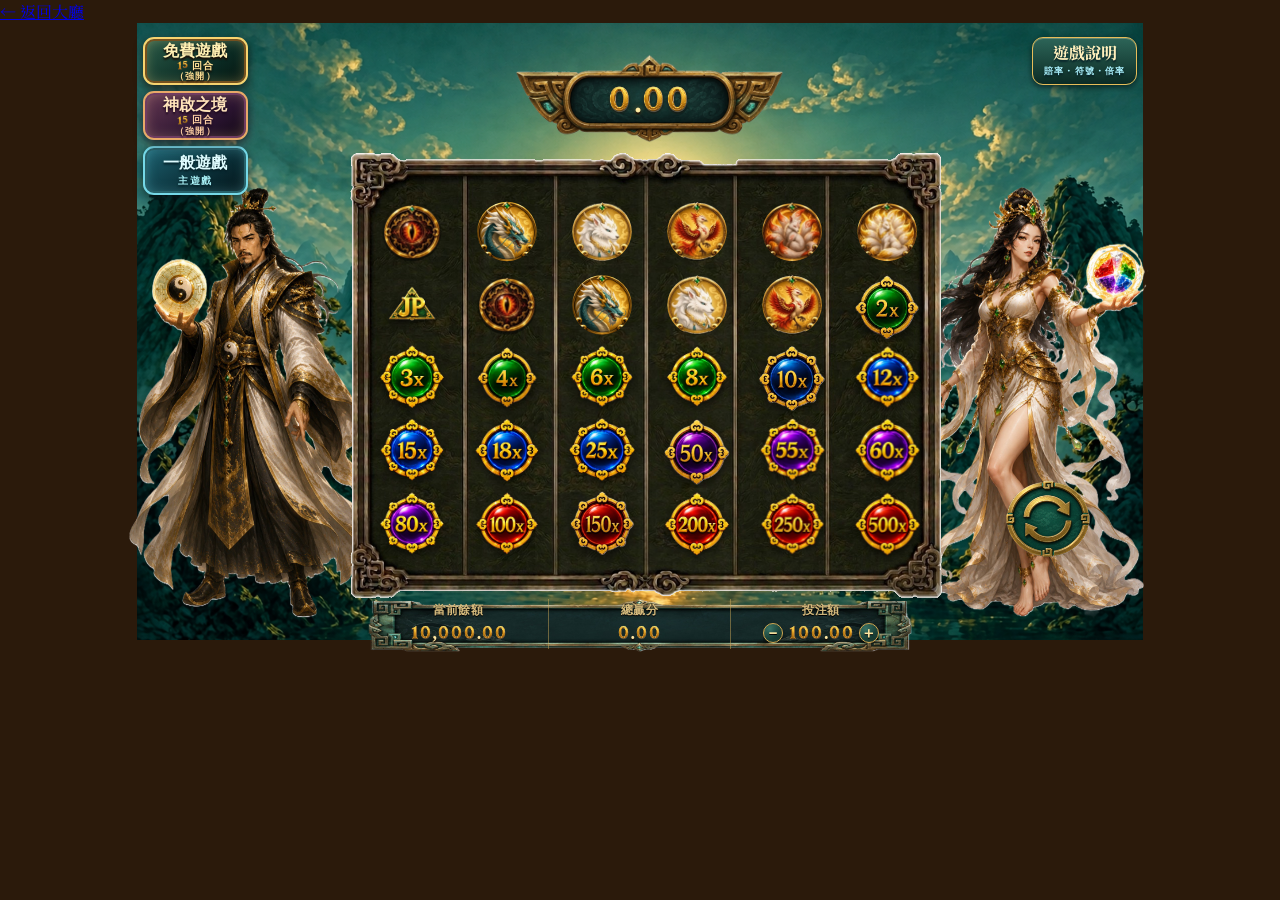
==== royal-game-lobby-cloudflare/games/shanhaijing/index.html @ eeb1063c "Add standalone Shan Hai Jing demo game" ====
<!doctype html>
<html lang="zh-Hant">
<head>
  <meta charset="utf-8">
  <meta name="viewport" content="width=device-width,initial-scale=1">
  <title>山海經：神啟之境</title>
  <link rel="stylesheet" href="style.css?v=282">
  <link rel="stylesheet" href="artwork-lock.css?v=349">
</head>
<body data-mode="base">
  <a class="lobby-return" href="/" aria-label="返回皇家遊戲大廳">← 返回大廳</a>
  <audio id="bgm" autoplay loop preload="auto" playsinline>
    <source src="assets/dragon-blade-bgm.m4r" type="audio/mp4">
  </audio>
  <audio id="reelSfx" loop preload="auto" playsinline>
    <source src="assets/reel-spin.m4a" type="audio/mp4">
  </audio>
  <audio id="spinClickSfx" preload="auto" playsinline>
    <!-- Embed the supplied click sample so local file:// previews and static
         hosts cannot mislabel or block the uncommon .m4r extension. -->
    <source src="[data-uri]" type="audio/mp4">
    <source src="assets/spin-click.m4r" type="audio/mp4">
  </audio>
  <main>
    <div id="modeScene" aria-hidden="true"></div>
    <button id="baseEntry" class="baseEntry" aria-label="回到一般遊戲">一般遊戲<small>主遊戲</small></button>
    <button id="freeEntry" class="freeEntry" aria-label="強制直接進入免費遊戲">免費遊戲<small><span class="roundHint">15 回合</span><span class="forceHint">（強開）</span></small></button>
    <button id="bonusEntry" class="bonusEntry" aria-label="強制直接進入神啟之境">神啟之境<small><span class="roundHint">15 回合</span><span class="forceHint">（強開）</span></small></button>
    <button id="guideBtn" class="guideEntry" type="button" aria-haspopup="dialog" aria-controls="guideModal">遊戲說明<small>賠率・符號・倍率</small></button>
    <header>
      <span class="heroBadge" aria-hidden="true">10×</span>
      <div class="titlePanel"><small>SHAN HAI JING · 獨立虛擬幣試玩</small><h1>山海經：神啟之境</h1></div>
      <div class="balance"><small>試玩餘額（非飛飛幣）</small><b id="balance">10,000.00</b></div>
    </header>
    <div id="eventBanner" class="eventBanner">主遊戲：任意位置 8 個相同符號即可得獎</div>
    <section class="game">
      <aside>
        <div id="modeLabel" class="modeLabel" aria-live="polite"></div>
        <div class="feature"><small>總倍率</small><strong id="multi">x1</strong></div>
        <div class="feature"><small>剩餘回合</small><strong id="free">0</strong></div>
        <p id="message">任意位置 8 個相同符號即可得獎。得獎符號會消除，並由上方依序掉落新符號。</p>
        <div class="eventLog"><small>本局事件</small><ol id="eventLog"><li>等待轉動</li></ol></div>
      </aside>
      <div class="reelStage">
        <div class="reels" id="reels" aria-label="遊戲盤面"></div>
        <img class="deity deityFuxi" src="assets/deity-fuxi.png?v=248" alt="伏羲">
        <img class="deity deityNuwa" src="assets/deity-nuwa.png?v=248" alt="女媧">
        <div class="winTicker" aria-live="polite"><b id="roundWin" class="roundWinValue">0.00</b><span id="chainInfo">等待轉動</span></div>
      </div>
      <aside class="rules"><b>玩法</b><p>6 輪 × 5 列</p><p>Pay Anywhere</p><p>Tumble 連消</p><p>4 九尾狐：免費・4 青丘：覺醒</p></aside>
    </section>
    <footer>
      <button id="betDown" aria-label="減少下注">−</button>
      <div class="bet"><small>下注</small><b id="bet">100.00</b></div>
      <button id="betUp" aria-label="增加下注">＋</button>
      <button id="spin">SPIN</button>
      <button id="auto">AUTO ×10</button>
      <button id="rulesBtn">玩法</button>
      <div class="demoLinks"><button id="ante">特別投注：關</button><button id="buyFeature">購買免費遊戲（100×）</button></div>
    </footer>
    <section class="playHud" aria-label="當前餘額、總贏分與投注額">
      <div class="hudAmount"><small>當前餘額</small><b id="balanceHud">1,600.00</b></div>
      <div class="hudCurrent"><small>總贏分</small><b id="totalWinHud">0.00</b></div>
      <div class="hudStake"><small>投注額</small><div class="hudStakeControls"><button id="hudBetDown" type="button" aria-label="降低投注額">−</button><b id="betHud">100.00</b><button id="hudBetUp" type="button" aria-label="提高投注額">＋</button></div></div>
    </section>
    <div class="coinBase" aria-hidden="true"><span><i>15</i> FREE<br>GAMES</span></div>
  </main>
  <div id="modal" class="hidden" role="dialog" aria-modal="true"><div><img id="modalArt" class="hidden" alt=""><h2 id="modalTitle">BIG WIN</h2><strong id="modalWin">0.00</strong><p id="modalText"></p><button onclick="closeModal()">繼續</button></div></div>
  <section id="guideModal" class="guideModal hidden" role="dialog" aria-modal="true" aria-labelledby="guideTitle">
    <div class="guidePanel">
      <button id="guideClose" class="guideClose" type="button" aria-label="關閉遊戲說明">×</button>
      <h2 id="guideTitle">遊戲說明</h2>
      <div class="guideTabs" role="tablist" aria-label="遊戲說明分頁">
        <button type="button" role="tab" aria-selected="true" data-guide="gameplay">基本玩法</button>
        <button type="button" role="tab" aria-selected="false" data-guide="modes">模式說明</button>
        <button type="button" role="tab" aria-selected="false" data-guide="paytable">賠率表</button>
        <button type="button" role="tab" aria-selected="false" data-guide="symbols">特殊符號</button>
        <button type="button" role="tab" aria-selected="false" data-guide="multipliers">倍率特色</button>
      </div>
      <img id="guideArt" src="assets/guide-gameplay.png" alt="遊戲說明：基本玩法與贏分公式">
    </div>
  </section>
  <script src="game.js?v=345"></script>
</body>
</html>
---- royal-game-lobby-cloudflare/games/shanhaijing/style.css ----
@import url('https://fonts.googleapis.com/css2?family=Noto+Serif+TC:wght@600;700;900&display=swap');
*{box-sizing:border-box}body{margin:0;min-height:100vh;color:#fff;font-family:'Noto Serif TC',serif;background:radial-gradient(circle at 50% 0,#936d28 0,#244b46 35%,#061b2a 78%);transition:background .4s}
main{max-width:1180px;margin:auto;padding:22px 24px 28px;position:relative;overflow:hidden}main:before,main:after{content:'';position:absolute;top:42px;width:210px;height:300px;background-size:contain;background-repeat:no-repeat;opacity:.8;pointer-events:none}main:before{left:-52px;background-image:url('assets/05.jpg')}main:after{right:-52px;background-image:url('assets/04.jpg')}
header,footer,.game{display:flex;align-items:center;justify-content:space-between;gap:18px;position:relative;z-index:1}header{padding:12px 8px}small{color:#ffdc90;letter-spacing:.12em}h1{margin:2px 0;font-size:clamp(28px,4.5vw,52px);text-shadow:0 3px 2px #14200f;color:#ffe8ac}.balance,.feature{background:linear-gradient(145deg,#0a2e36e8,#071b29e8);border:1px solid #d7a942;border-radius:12px;padding:11px 17px;box-shadow:inset 0 0 16px #0008}.balance b{display:block;font-size:23px}.eventBanner{position:relative;z-index:1;margin:3px auto 13px;max-width:620px;padding:9px;text-align:center;border-top:1px solid #e8c46d;border-bottom:1px solid #e8c46d;color:#ffeca8;background:#102e31c9;font-weight:700;transition:.3s}
.game{align-items:stretch}.game aside{width:178px;display:flex;flex-direction:column;gap:13px;position:relative;z-index:1}.feature strong{display:block;font-size:34px;color:#ffd35a}.game p{font-size:13px;line-height:1.75;color:#eef0d8;margin:0}.eventLog{padding:9px;border-left:1px solid #bda25a;background:#071e2ac9}.eventLog ol{padding-left:19px;margin:6px 0 0;color:#dce9d9;font:11px/1.55 Arial}.eventLog li{margin:2px 0}.rules{padding:16px;border-left:1px solid #cfaa58;background:#09263099}.reelStage{position:relative;z-index:1;flex:1;min-width:0}.reels{position:relative;z-index:1;display:grid;grid-template-columns:repeat(6,1fr);gap:7px;width:100%;padding:13px;background:linear-gradient(135deg,#6e4313,#f6d87b 19%,#6e4313 47%,#f4cf67 72%,#633a10);border:5px solid #ffe5a0;border-radius:20px;box-shadow:0 14px 38px #000a,inset 0 0 20px #582d04;transition:.3s}.winTicker{display:flex;align-items:center;justify-content:center;gap:15px;min-height:49px;margin:10px 8px 0;padding:7px 15px;border:1px solid #b58c3c;border-radius:11px;background:#071d29e5;text-align:center}.winTicker b{font-size:24px;color:#ffe06a}.winTicker span{font-size:12px;color:#cae9dd}.cell{aspect-ratio:1;background:radial-gradient(circle,#315f58,#071d2a);border:2px solid #e0bc60;border-radius:12px;display:grid;place-items:center;font-size:0;overflow:hidden;box-shadow:inset 0 0 15px #000b}.cell img{width:100%;height:100%;object-fit:contain;filter:drop-shadow(0 3px 3px #000)}.cell.win{background:#d38a24;animation:pulse .55s 2}.cell.orb{position:relative;border-color:#f5edcf}.orbValue{position:absolute;right:3px;bottom:2px;min-width:30px;padding:1px 4px;border-radius:8px;background:#1f681f;color:#ffe564;font:bold 12px Arial;text-shadow:0 1px #000}@keyframes pulse{50%{transform:scale(1.08);filter:brightness(1.6)}}
footer{justify-content:center;margin-top:18px;padding:13px;background:#041a28df;border:1px solid #b58c3c;border-radius:14px}.bet{text-align:center;min-width:85px}.bet b{display:block;font-size:20px}button{border:0;border-radius:10px;padding:12px 16px;background:linear-gradient(#2e5f62,#153b45);color:#fff;font:700 15px inherit;cursor:pointer;box-shadow:inset 0 1px #84aaa0}button:hover{filter:brightness(1.14)}#spin{padding:15px 44px;font-size:21px;background:linear-gradient(#ffcc56,#a95f11);border:2px solid #ffe29a;color:#fff}.demoLinks{display:flex;gap:5px;border-left:1px solid #7b805c;padding-left:9px}.demoLinks button{font-size:11px;padding:7px 9px;background:#31512c}.hidden{display:none!important}#modal{position:fixed;z-index:5;inset:0;background:#000a;display:grid;place-items:center}#modal>div{text-align:center;padding:30px 44px;min-width:280px;max-width:420px;background:linear-gradient(#174a48,#061c2b);border:3px solid #edbd55;border-radius:18px}#modalArt{width:min(220px,70vw);max-height:150px;object-fit:contain;margin:-10px auto 3px;filter:drop-shadow(0 5px 8px #000)}#modal strong{display:block;color:#ffd35d;font-size:50px;margin:14px}#modal p{max-width:330px;line-height:1.6;color:#fff4cd}
body[data-mode="free"]{background:radial-gradient(circle at 50% 0,#c28b30 0,#38633c 35%,#071c28 78%)}body[data-mode="free"] .eventBanner{color:#fff7c2;background:#446622d9}body[data-mode="free"] .reels{box-shadow:0 0 34px #b9df5399,inset 0 0 20px #582d04}body[data-mode="bonus"]{background:radial-gradient(circle at 50% 0,#976aa9 0,#203c6a 35%,#070f2c 78%)}body[data-mode="bonus"] .eventBanner{color:#f7dcff;background:#4d286cd9}body[data-mode="bonus"] .reels{box-shadow:0 0 38px #e297ff99,inset 0 0 20px #582d04}body[data-mode="bonus"] main:before,body[data-mode="bonus"] main:after{opacity:1}
@media(max-width:800px){main{min-height:100vh;padding:12px 10px}main:before,main:after{opacity:.3;top:60px;width:130px;height:180px}main:before{left:-55px}main:after{right:-55px}header{padding-top:4px}.balance{padding:8px 11px}.balance b{font-size:18px}h1{font-size:28px}.game aside,.rules{display:none}.reels{gap:4px;padding:7px;border-width:4px;border-radius:15px}.winTicker{margin:7px 0 0;gap:8px;min-height:41px}.winTicker b{font-size:18px}.winTicker span{font-size:10px}.cell{border-radius:7px;border-width:1px}footer{gap:8px;flex-wrap:wrap;padding:10px}.demoLinks{order:2;width:100%;justify-content:center;border:0;padding:3px 0 0}button{padding:10px 12px}#spin{padding:13px 32px}.eventBanner{font-size:12px}}
.orbSprite{display:block;width:91%;height:91%;background-image:url('assets/03.png');background-size:400% 200%;background-repeat:no-repeat}.orbSprite.green{background-position:0 0}.orbSprite.blue{background-position:33.333% 0}.orbSprite.purple{background-position:66.666% 0}.orbSprite.red{background-position:100% 0}
.cell.locked{border-color:#7ceeff;box-shadow:0 0 14px #42dff8,inset 0 0 15px #000b}.lockValue{position:absolute;left:2px;top:2px;padding:2px 4px;border-radius:6px;background:#176a91;color:#e5ffff;font:bold 9px Arial}
body{background:#07130f url('assets/22.jpg') center top/cover fixed no-repeat}body:before{content:'';position:fixed;inset:0;background:linear-gradient(#061b1aa8 0%,#071e1ee0 54%,#030f18f2 100%);pointer-events:none}main{max-width:860px;min-height:100vh;padding:16px 18px 28px;z-index:1}main:before,main:after{top:7px;width:205px;height:240px;opacity:.94;z-index:0}main:before{left:-40px}main:after{right:-40px}header{min-height:115px;padding:12px 10px;align-items:flex-start}header>div:first-child{position:relative;z-index:1}h1{font-size:clamp(30px,5.5vw,50px)}.eventBanner{max-width:100%;margin:0 0 10px;background:#0a2116df}.game{display:grid;grid-template-columns:1fr;gap:10px;max-width:760px;margin:auto}.game>aside:first-child{width:100%;display:grid;grid-template-columns:1fr 1fr;gap:8px;order:0}.game>aside:first-child .feature{padding:8px 13px}.game>aside:first-child .feature strong{font-size:27px}.game>aside:first-child p,.game>aside:first-child .eventLog{grid-column:1 / -1}.game>aside:first-child p{padding:4px 8px}.eventLog{display:none}.reelStage{order:1}.game>.rules{width:100%;display:flex;flex-direction:row;align-items:center;justify-content:space-around;gap:4px;padding:8px 12px;border:1px solid #a9833c;background:#061c1bdb;order:2}.rules p{font-size:11px}.reels{padding:27px 32px 31px;border:0;border-radius:0;background-color:#071a16;background-image:url('assets/26.png');background-size:100% 100%;background-position:center;background-blend-mode:multiply;box-shadow:0 13px 32px #000b}.cell{border:1px solid #d6a84d;border-radius:7px;background:radial-gradient(circle at 50% 35%,#44624b,#071912 72%);box-shadow:inset 0 0 13px #000d}.cell img{mix-blend-mode:screen;filter:drop-shadow(0 3px 3px #000)}.cell.dropping{animation:columnDrop .22s ease-out}@keyframes columnDrop{from{transform:translateY(-34px);opacity:.15}to{transform:translateY(0);opacity:1}}.winTicker{margin:8px 0 0;background:#061814e8;border-color:#d1a44c}footer{max-width:760px;margin:13px auto 0;background:#061a18ef}.demoLinks{display:none}
@media(max-width:800px){body{background-position:center top}main{padding:8px 7px 18px}main:before,main:after{width:120px;height:155px;opacity:.42}header{min-height:86px;padding:5px 5px}.game>aside:first-child,.game>.rules{display:none}.reels{padding:18px 20px 22px;gap:4px}.cell{border-radius:5px}.eventBanner{margin-bottom:7px}.winTicker{margin-top:6px}footer{margin-top:9px}.demoLinks{display:flex}}

/* Proposal artwork is used as the original presentation layer for each game state. */
body[data-mode="free"]{background:#1f3118 url('assets/20.jpg') center top/cover fixed no-repeat}
body[data-mode="bonus"]{background:#15251d url('assets/24.jpg') center top/cover fixed no-repeat}
body[data-mode="free"]:before{background:linear-gradient(#263c1bb4 0%,#07170feb 68%,#030d0aea 100%)}
body[data-mode="bonus"]:before{background:linear-gradient(#1c2714ba 0%,#10180ded 68%,#040b0aea 100%)}
.winTicker{position:relative;overflow:hidden;border-color:#dbb65d;background:#071914e8 url('assets/44.png') center/100% 100% no-repeat;background-blend-mode:multiply;box-shadow:inset 0 0 18px #000b,0 4px 12px #0008}
.winTicker>*{position:relative;z-index:1}.winTicker:before{content:'';position:absolute;inset:4px 12%;border-top:1px solid #f9dc84a8;border-bottom:1px solid #9b641f99;pointer-events:none}
footer{background:#061711ef url('assets/44.png') center/100% 100% no-repeat;background-blend-mode:multiply;box-shadow:inset 0 0 22px #000c,0 8px 22px #0009}
.feature,.balance{background-color:#071c18e8;background-image:linear-gradient(145deg,#163e2edb,#061511ee);border-color:#d9b35b}
.reels.spinning{filter:brightness(1.12);box-shadow:0 0 22px #e8c35d8c,0 13px 32px #000b}.reels.spinning .cell{animation:reelHum .18s linear infinite alternate}@keyframes reelHum{to{filter:brightness(1.2);transform:translateY(2px)}}
.cell.fox,.cell.qingqiu,.cell.nuwa,.cell.fuxi,.cell.orb{isolation:isolate}.cell.fox:after,.cell.qingqiu:after,.cell.nuwa:after,.cell.fuxi:after{content:'';position:absolute;inset:4px;border:1px solid #ffec9a99;border-radius:inherit;box-shadow:inset 0 0 10px #f1c95b55;pointer-events:none}.cell.special{z-index:2;animation:specialReveal .22s ease-in-out 3;border-color:#fff0ad;box-shadow:0 0 20px #ffd85c,inset 0 0 16px #fff3a177}.cell.special:after{content:'';position:absolute;inset:-35%;background:linear-gradient(115deg,transparent 38%,#fff8c899 50%,transparent 62%);animation:shimmer .55s ease-out forwards;pointer-events:none}@keyframes specialReveal{50%{transform:scale(1.1);filter:brightness(1.45)}}@keyframes shimmer{from{transform:translateX(-50%) rotate(12deg)}to{transform:translateX(50%) rotate(12deg)}}
.cell.jp{border-color:#f6d36c;box-shadow:0 0 14px #e5ae34,inset 0 0 14px #000d}.cell.jp img{mix-blend-mode:multiply;filter:drop-shadow(0 2px 3px #000)}#modalArt.cutout{mix-blend-mode:multiply}
.cell.baize img,.cell.bifang img{mix-blend-mode:multiply;filter:drop-shadow(0 3px 4px #000)}.cell.baize{border-color:#e8d998;box-shadow:0 0 11px #f1d87466,inset 0 0 13px #000d}.cell.bifang{border-color:#ecae61;box-shadow:0 0 11px #e7723d66,inset 0 0 13px #000d}
.orbSprite{mix-blend-mode:multiply;filter:drop-shadow(0 2px 4px #000)}.cell.orb{background:radial-gradient(circle,#416744,#071810 74%)}.cell.orb.rare{border-color:#f6baff;box-shadow:0 0 16px #d35dff,inset 0 0 13px #000d}.cell.orb.rare:after{content:'稀有';position:absolute;left:2px;top:2px;padding:1px 4px;border-radius:5px;background:#762797;color:#fff1ff;font:700 8px Arial}

/* Vertical illustrated game layout: all controls remain interactive HTML. */
body{background:#1a170b url('assets/19.jpg') center top/cover fixed no-repeat}body:before{background:linear-gradient(#301c08a0 0%,#07150dcc 46%,#030e0ce8 100%)}
main{max-width:620px;min-height:100vh;padding:0 9px 22px;overflow:visible}main:before,main:after{display:none}
header{position:relative;min-height:238px;padding:174px 16px 10px;align-items:flex-end;isolation:isolate;overflow:hidden;border-bottom:2px solid #d9b354;background:linear-gradient(180deg,transparent 5%,#10231733 48%,#06140fdf 100%)}
header:before,header:after{content:'';position:absolute;top:0;width:52%;height:184px;background-repeat:no-repeat;background-size:contain;z-index:-1;filter:drop-shadow(0 8px 10px #25130488)}header:before{left:-1%;background-image:url('assets/05.jpg');background-position:left top}header:after{right:-1%;background-image:url('assets/04.jpg');background-position:right top}
header>div:first-child{max-width:360px;padding:8px 15px;border:1px solid #e4bf60;border-radius:9px;background:#0a241edb url('assets/44.png') center/100% 100% no-repeat;background-blend-mode:multiply;box-shadow:inset 0 0 15px #000b}header small{font-size:9px}h1{font-size:clamp(27px,7vw,42px);line-height:1.05;text-shadow:0 3px 4px #120900;color:#ffebac}.balance{position:absolute;right:16px;bottom:10px;padding:8px 13px;border:2px solid #e4bf60;border-radius:12px;background:#09211be8;box-shadow:0 0 13px #f4c45355,inset 0 0 15px #000}.balance b{font-size:20px}
.eventBanner{margin:8px auto 9px;min-height:31px;padding:7px 14px;border:0;background:#071d17e8 url('assets/44.png') center/100% 100% no-repeat;background-blend-mode:multiply;color:#ffedab;font-size:12px;box-shadow:inset 0 0 14px #000b}
.game{max-width:600px;gap:8px}.reelStage{order:1}.game>aside:first-child{order:2;display:grid;grid-template-columns:1fr 1fr;gap:7px;padding:0;background:transparent}.game>aside:first-child .feature{min-height:66px;padding:9px 15px;border-radius:8px;background:#081f19e8 url('assets/44.png') center/100% 100% no-repeat;background-blend-mode:multiply}.game>aside:first-child .feature strong{font-size:28px}.game>aside:first-child p{padding:6px 12px;text-align:center;font-size:11px;color:#f5e6ba;background:#071b16d9;border:1px solid #a88238;border-radius:8px}.game>.rules{order:3;display:flex;min-height:36px;padding:6px 9px;background:#071b16de url('assets/44.png') center/100% 100% no-repeat;background-blend-mode:multiply}.rules b{color:#ffdfa0}.rules p{font-size:9px;color:#f2e2b4}
.reels{padding:28px 29px 30px;gap:5px;border:0;border-radius:0;background-color:#061a14;background-image:url('assets/25.png');background-size:100% 100%;background-position:center;background-blend-mode:multiply;box-shadow:0 14px 30px #000c,inset 0 0 18px #c68a2b55}.cell{border:1px solid #e0b95b;border-radius:6px;background:radial-gradient(circle at 50% 30%,#45664a,#071810 75%);box-shadow:inset 0 0 12px #000d,0 1px 4px #000b}.winTicker{min-height:51px;margin:7px 4px 0;border:0;border-radius:0;background:#071912e8 url('assets/44.png') center/100% 100% no-repeat;background-blend-mode:multiply;box-shadow:inset 0 0 16px #000c}.winTicker b{font-size:25px;color:#ffe285}.winTicker span{font-size:10px;color:#f3dfad}
footer{max-width:600px;display:grid;grid-template-columns:42px 86px 42px 112px 70px 54px;justify-content:center;gap:6px;align-items:center;margin:10px auto 0;padding:12px 10px;border:1px solid #d7ad52;border-radius:12px;background:#091c16f2 url('assets/44.png') center/100% 100% no-repeat;background-blend-mode:multiply}footer button{min-height:42px;padding:7px 5px;border:1px solid #d9ad4e;border-radius:10px;background:linear-gradient(145deg,#29554c,#0a251f);box-shadow:inset 0 0 8px #ffffff26,0 2px 4px #0009}footer .bet{min-width:0;color:#ffedab}footer .bet b{font-size:18px;color:#fff0ba}footer #spin{min-height:57px;padding:8px;font-size:20px;border-radius:50%;background:radial-gradient(circle at 45% 28%,#ffe48d,#b96a12 65%,#5c2b08);box-shadow:0 0 12px #f6c14f88,inset 0 0 5px #fff3c7}footer #auto,footer #rulesBtn{font-size:10px}.demoLinks{grid-column:1/-1;justify-content:center;border:0;padding:3px 0 0}.demoLinks button{min-height:29px;font-size:10px}
@media(max-width:620px){main{padding:0 5px 14px}header{min-height:213px;padding:155px 10px 9px}header:before,header:after{height:166px}header>div:first-child{max-width:315px;padding:7px 10px}h1{font-size:28px}.balance{right:10px;bottom:9px;padding:6px 9px}.balance b{font-size:17px}.eventBanner{font-size:10px}.reels{padding:24px 24px 27px;gap:4px}.cell{border-radius:5px}.game>aside:first-child p{font-size:10px}.game>.rules{display:flex}.rules p{font-size:8px}footer{grid-template-columns:35px 70px 35px 82px 56px 42px;gap:4px;padding:8px 5px}footer button{min-height:38px;font-size:14px}footer #spin{min-height:50px;font-size:17px}footer #auto,footer #rulesBtn{font-size:8px}.demoLinks{display:none}}

/* Reference-aligned presentation layer: only proposal artwork is used. */
/* 22.jpg is the golden 山水主視覺 from the proposal, replacing the previous dark landscape. */
body{background:#5c3a12 url('assets/22.jpg') center top/cover fixed no-repeat}body:before{background:linear-gradient(#4d2a0870 0%,#122116bb 49%,#050f0bea 100%)}
/* Scene map from the proposal: 19 = base, 20 = Free Game, 21 = 神啟覺醒. */
body[data-mode="base"]{background:#5c3a12 url('assets/19.jpg') center top/cover fixed no-repeat}body[data-mode="base"]:before{background:linear-gradient(#4d2a081c 0%,#122116a6 55%,#050f0bea 100%)}body[data-mode="free"]{background:#735016 url('assets/20.jpg') center top/cover fixed no-repeat}body[data-mode="bonus"]{background:#513114 url('assets/21.jpg') center top/cover fixed no-repeat}body[data-mode="free"]:before{background:linear-gradient(#8a5d1625 0%,#263009b8 51%,#071209e9 100%)}body[data-mode="bonus"]:before{background:linear-gradient(#6d3c1225 0%,#26130ab8 51%,#090608e9 100%)}body[data-mode="free"] .reels{background-image:url('assets/26.png')!important}body[data-mode="bonus"] .reels{background-image:url('assets/27.png')!important}body.sceneShift main{animation:sceneArrival .82s ease-out}@keyframes sceneArrival{0%{transform:scale(1.035);filter:brightness(2.1) saturate(1.5)}100%{transform:scale(1);filter:brightness(1) saturate(1)}}
/* Match the reference's uninterrupted vertical composition: hero scene → plaque → reel frame → two carved panels → treasure base. */
header{min-height:267px;padding:192px 16px 11px;background-image:linear-gradient(180deg,#5e320008 3%,#14301908 44%,#07170fa8 90%),url('assets/19.jpg');background-position:center top;background-size:cover;background-repeat:no-repeat}body[data-mode="free"] header{background-image:linear-gradient(180deg,#86521b08 3%,#26300908 44%,#07170fa8 90%),url('assets/20.jpg')}body[data-mode="bonus"] header{background-image:linear-gradient(180deg,#75401608 3%,#26130a08 44%,#07170fa8 90%),url('assets/21.jpg')}header:before,header:after{width:64%;height:215px;top:0;opacity:.98}header:before{left:-9%;background-position:left top}header:after{right:-9%;background-position:right top}.heroBadge{top:166px}.eventBanner{margin:5px auto 8px;min-height:29px}.reels{padding:30px 30px 31px;gap:4px}.winTicker{min-height:46px;margin-top:5px}.game>aside:first-child{gap:5px}.game>aside:first-child .feature{min-height:52px;padding:6px 15px}.game>aside:first-child .feature strong{font-size:24px}.game>aside:first-child p{min-height:31px;padding:5px 12px}.game>.rules{min-height:31px;padding:4px 9px}.coinBase{min-height:158px}.coinBase span{font-size:37px}.coinBase span i{font-size:64px}body[data-mode="free"] .coinBase,body[data-mode="bonus"] .coinBase{min-height:190px}body[data-mode="free"] .coinBase span,body[data-mode="bonus"] .coinBase span{font-size:43px}body[data-mode="free"] .coinBase span i,body[data-mode="bonus"] .coinBase span i{font-size:72px}@media(max-width:620px){header{min-height:235px;padding:172px 10px 9px}header:before,header:after{height:188px}.heroBadge{top:145px}.coinBase{min-height:135px}.coinBase span{font-size:32px}.coinBase span i{font-size:55px}body[data-mode="free"] .coinBase,body[data-mode="bonus"] .coinBase{min-height:155px}}

/* Latest reference layout: a narrow portrait cabinet with the hero scene and reel frame as one composition. */
main{max-width:438px;padding:0 4px 16px}.game,footer{max-width:430px}header{min-height:231px;padding:178px 8px 7px}header:before,header:after{width:67%;height:192px}header:before{left:-12%}header:after{right:-12%}header .titlePanel{position:absolute;left:50%;bottom:8px;transform:translateX(-50%);width:184px;min-height:28px;padding:5px 8px;text-align:center;border-radius:14px;background:#08261ddd url('assets/44.png') center/150% 220% no-repeat;background-blend-mode:multiply}header .titlePanel small{display:none}header .titlePanel h1{margin:0;font-size:13px;line-height:1.2;white-space:nowrap}.balance{right:7px;bottom:7px;padding:5px 7px;border-width:1px}.balance small{font-size:7px}.balance b{font-size:14px}.heroBadge{top:168px;right:4px;width:48px;height:48px;font-size:17px}.eventBanner{margin:3px auto 6px;min-height:22px;padding:4px 8px;font-size:8px}.reels{padding:24px 22px 25px;gap:4px}.cell{border-radius:5px}.winTicker{min-height:38px;margin:3px 2px 0}.winTicker b{font-size:19px}.game>aside:first-child{margin-top:2px;gap:3px}.game>aside:first-child .feature{min-height:43px;padding:5px 11px}.game>aside:first-child .feature strong{font-size:20px}.game>aside:first-child p{min-height:26px;padding:4px 7px;font-size:8px}.game>.rules{min-height:25px;padding:3px 6px}.rules p{font-size:7px}footer{margin-top:5px;padding:7px 4px;gap:3px;grid-template-columns:31px 63px 31px 72px 51px 42px}footer button{min-height:33px;font-size:10px}footer #spin{min-height:45px}footer .demoLinks{gap:4px;padding-top:1px}footer .demoLinks button{min-height:25px;padding:4px 7px;font-size:8px}body[data-mode="base"] .coinBase{min-height:54px;margin:0 -4px -16px;background-position:center bottom}body[data-mode="base"] .coinBase span{display:none}body[data-mode="free"] .coinBase,body[data-mode="bonus"] .coinBase{min-height:168px;margin:0 -4px -16px}@media(max-width:620px){main{max-width:438px;padding:0 3px 12px}header{min-height:221px;padding:170px 5px 6px}header:before,header:after{height:181px}.heroBadge{top:157px}.reels{padding:22px 20px 23px}.coinBase{min-height:120px}}

/* The central nameplate is left intentionally clean, like the reference artwork; live data stays in the lower panels. */
header .titlePanel h1{font-size:0}header .titlePanel:after{content:'';display:block;height:14px}header .balance{display:none}.reels{padding:29px 31px 30px;background-image:none!important;background-color:#071a14!important;isolation:isolate;border:2px solid #e4bd5a;box-shadow:inset 0 0 18px #bd843555,0 6px 16px #000b}.reels:after{content:'';position:absolute;inset:0;z-index:0;background:url('assets/25.png') center/100% 100% no-repeat;mix-blend-mode:multiply;filter:brightness(1.7) contrast(1.12);pointer-events:none}.cell{position:relative;z-index:1}

/* Remove the portrait-card feeling by cropping the supplied character artwork into the hero scene. */
header:before,header:after{top:5px;height:210px;background-size:113% auto;filter:drop-shadow(0 7px 8px #2a140788)}header:before{left:-8%;background-position:18% top}header:after{right:-8%;background-position:82% top}.reels{border:3px solid #f2cf70;box-shadow:0 0 0 2px #68400d,0 8px 20px #000c,inset 0 0 22px #b9833655}.reels:after{filter:brightness(2.45) contrast(1.28) saturate(1.12)}.winTicker{margin:5px 0 0;min-height:43px;border:0;background-image:url('assets/44.png')!important;background-size:105% 280%!important;background-position:center 16%!important}.game>aside:first-child{grid-template-columns:1fr;margin-top:5px;gap:5px}.game>aside:first-child .feature{min-height:42px;border:0;border-radius:0;background-image:url('assets/44.png')!important;background-size:105% 300%!important;background-position:center 82%!important}.game>aside:first-child .feature:first-child{border-radius:12px 12px 0 0}.game>aside:first-child .feature:nth-child(2){border-radius:0 0 12px 12px}.game>aside:first-child p{display:none}.game>.rules{display:none}footer{margin-top:7px;border:0;border-radius:0;background-image:url('assets/44.png')!important;background-size:105% 180%!important;background-position:center bottom!important}footer:before{content:'';position:absolute;left:5%;right:5%;height:1px;background:#f0ca6f88;transform:translateY(-9px)}

/* Actual proposal UI panels replace the generic CSS boxes. */
header .titlePanel{width:194px;height:36px;min-height:0;padding:0;background:#0a2e28 url('assets/28.jpg') center/135% 135% no-repeat!important;background-blend-mode:multiply;border:0!important;border-radius:0;box-shadow:none}header .titlePanel:after{display:none}.eventBanner{background:#0c3029 url('assets/29.jpg') center/145% 260% no-repeat!important;background-blend-mode:multiply;border:0!important;box-shadow:none}.winTicker{background:#102f28 url('assets/35.jpg') center 12%/114% 235% no-repeat!important;background-blend-mode:multiply}.game>aside:first-child .feature{background:#102f28 url('assets/35.jpg') center 88%/114% 235% no-repeat!important;background-blend-mode:multiply}.game>aside:first-child .feature:first-child{background-image:url('assets/29.jpg')!important;background-size:145% 245%!important;background-position:center!important}.game>aside:first-child .feature:nth-child(2){background-image:url('assets/30.jpg')!important;background-size:145% 245%!important;background-position:center!important}footer{background:#35200c url('assets/36.jpg') center/108% 180% no-repeat!important;background-blend-mode:multiply}footer button,footer .demoLinks button{background-color:#0b2d28!important;background-image:url('assets/28.jpg')!important;background-size:165% 210%!important;background-blend-mode:multiply!important;border:0!important}

/* Exact reference composition: the user-supplied top illustration is the real hero scene, not a CSS approximation. */
main{display:flex;flex-direction:column;max-width:430px;padding:0 0 14px;overflow:hidden}header{order:1;min-height:265px;height:265px;padding:0!important;background:url('assets/reference-ui.jpg') center top/100% auto no-repeat!important;border:0!important}header:before,header:after,header .titlePanel,header .balance,.heroBadge,#eventBanner{display:none!important}.game{order:2;width:100%;max-width:430px;gap:0}.reelStage{width:100%}.reels{padding:21px 30px 24px;border:0;background-color:#061a14!important;box-shadow:none}.reels:after{filter:brightness(2.1) contrast(1.12)}.winTicker{margin:0;min-height:38px;background-size:112% 225%!important}.game>aside:first-child{order:3;width:100%;margin:0;gap:2px}.game>aside:first-child .feature{min-height:38px}.coinBase{order:4;width:100%;min-height:178px!important;margin:0!important;background-image:url('assets/20.jpg')!important;background-size:cover!important;background-position:center bottom!important;background-blend-mode:normal!important;border:0}.coinBase:before{background:linear-gradient(#27140522,#27140566)!important}.coinBase span{display:block!important;font-size:38px!important}.coinBase span i{font-size:65px!important}footer{order:5;width:100%;margin:0;padding:8px 4px;border:0;border-top:1px solid #c3913d;background-size:108% 180%!important}.game>.rules{display:none}@media(max-width:620px){main{max-width:430px;padding-bottom:10px}header{height:265px;min-height:265px}.reels{padding:21px 30px 24px}.coinBase{min-height:165px!important}}
/* Preserve the painted dark symbols. 白澤／畢方 source artwork has a white square, so remove it with multiply and restore its contrast. */
.cell img{mix-blend-mode:normal}.cell.baize img,.cell.bifang img{mix-blend-mode:multiply;filter:brightness(1.48) contrast(1.18) drop-shadow(0 3px 4px #000)}
/* 白澤／畢方素材本身有方形底色；以圓形符石裁切保留原畫，不讓底色出現在盤面。 */
.cell.baize img,.cell.bifang img{mix-blend-mode:normal;clip-path:circle(47% at 50% 50%);transform:scale(1.12);filter:drop-shadow(0 3px 4px #000)}
footer .demoLinks{display:flex;grid-column:1/-1;justify-content:center;gap:8px;border:0;padding:3px 0 0}footer .demoLinks button{min-height:31px;padding:6px 12px;font-size:11px;background:linear-gradient(145deg,#3a692f,#102b1c)}
/* Every control uses the ornamental panel artwork from the proposal rather than a flat UI treatment. */
footer button,footer .demoLinks button{color:#fff0b1;border:0;background-color:#13261d;background-image:url('assets/44.png');background-position:center;background-size:150% 210%;background-repeat:no-repeat;background-blend-mode:multiply;text-shadow:0 2px 2px #281102;box-shadow:inset 0 0 12px #0009,0 2px 5px #0009}footer #spin{color:transparent;background-color:#c7871d;background-image:url('assets/31.jpg');background-position:center;background-size:125% 125%;background-repeat:no-repeat;background-blend-mode:multiply;border:2px solid #ffd56d;box-shadow:0 0 13px #f6c14f99,inset 0 0 7px #fff3c7}footer #spin::after{content:'SPIN';color:#fff7c7;font:900 16px Georgia,serif;text-shadow:0 2px 3px #4b1e04}.reels{background-image:url('assets/25.png')!important}.winTicker,.feature,.balance,.eventBanner,.game>.rules{background-image:url('assets/44.png')!important;background-size:100% 100%!important;background-repeat:no-repeat!important;background-blend-mode:multiply!important}
header .titlePanel{position:relative;z-index:1}.heroBadge{position:absolute;z-index:2;right:7px;top:145px;width:58px;height:58px;display:grid;place-items:center;border:3px solid #e8bf56;border-radius:50%;background:radial-gradient(circle at 35% 25%,#ffe995,#b67717 42%,#4c2607 72%);box-shadow:0 0 0 3px #573007,0 0 17px #ffce5877;color:#fff3ba;font:900 20px Georgia;text-shadow:0 2px 2px #3b1903}.reelStage:before{content:'';position:absolute;z-index:0;left:7%;right:7%;top:11px;height:32px;border:2px solid #bd8d37;border-bottom:0;border-radius:18px 18px 0 0;background:linear-gradient(#0c2f27,#06160f);box-shadow:inset 0 0 10px #000,0 2px 5px #0008}.reelStage:after{content:'';position:absolute;z-index:0;left:20%;right:20%;bottom:45px;height:5px;background:linear-gradient(90deg,transparent,#efca6e,transparent);filter:drop-shadow(0 0 4px #ffc95d)}.coinBase{position:relative;min-height:126px;margin:0 -9px -22px;display:grid;place-items:center;overflow:hidden;border-top:1px solid #b98932;background:#4b2f0c url('assets/20.jpg') center 69%/cover no-repeat;box-shadow:inset 0 20px 40px #0b140acc}.coinBase:before{content:'';position:absolute;inset:0;background:linear-gradient(90deg,#201105b5,transparent 27%,transparent 73%,#201105b5),linear-gradient(0deg,#4b2a0c33,#0000 55%)}.coinBase span{position:relative;color:#ffe7a2;font:900 31px/0.83 Georgia,serif;letter-spacing:.02em;text-align:center;text-shadow:0 4px 3px #472007,0 0 12px #e8b444}.coinBase span i{font-size:54px;font-style:normal;color:#fff0ae}@media(max-width:620px){.heroBadge{top:128px;right:5px;width:49px;height:49px;font-size:17px}.coinBase{min-height:104px}.coinBase span{font-size:26px}.coinBase span i{font-size:46px}}

/* A six-reel cadence: blurred movement continues until each reel settles left to right. */
.reels.spinning .cell.rolling{animation:reelRoll .09s linear infinite;filter:blur(1.5px) brightness(1.22);opacity:.82}
.reels.spinning .cell.rolling img,.reels.spinning .cell.rolling .orbSprite{transform:translateY(11px) scale(1.04)}
.cell.dropping{animation:columnDrop .38s cubic-bezier(.14,.82,.28,1.05)}
@keyframes reelRoll{0%{transform:translateY(-12px)}100%{transform:translateY(12px)}}

/* Horizontal main-game layout built directly around the supplied landscape artwork. */
@media (min-width:621px){
  body{min-width:900px;background:#2b1a0b!important;overflow-x:auto}
  body:before{display:none!important}
  main{display:block!important;position:relative;width:min(100vw,1200px);max-width:none!important;min-height:0!important;aspect-ratio:1006/617;margin:auto;padding:0!important;overflow:hidden;background:url('assets/main-game-landscape.jpg') center/100% 100% no-repeat!important}
  header,#eventBanner,.game>.rules,.coinBase{display:none!important}
  .game{display:block!important;position:absolute!important;inset:0!important;width:100%!important;max-width:none!important;margin:0!important}
  .reelStage{position:absolute!important;left:19.1%;top:18.1%;width:63.7%;height:79.0%;z-index:2}
  .reels{position:absolute!important;inset:0!important;display:grid!important;grid-template-columns:repeat(6,minmax(0,1fr))!important;grid-template-rows:repeat(5,minmax(0,1fr))!important;gap:0!important;padding:0!important;border:0!important;border-radius:0!important;background:none!important;box-shadow:none!important}
  .reels:after,.reelStage:before,.reelStage:after{display:none!important}
  .cell,.cell.orb,.cell.baize,.cell.bifang{aspect-ratio:auto!important;border:0!important;border-radius:0!important;background:transparent!important;box-shadow:none!important;overflow:visible!important}
  /* Keep every supplied symbol inside the painted reel window.  The artwork has
     ornate top/bottom rails, so a small clear margin is intentional here. */
  .cell{display:grid!important;place-items:center!important}
  .cell img{width:89%!important;height:89%!important;object-fit:contain!important;filter:drop-shadow(0 4px 4px #000a)!important}
  .cell.baize img,.cell.bifang img{clip-path:circle(45% at 50% 50%);transform:none!important}
  .cell.win{animation:gemPulse .58s ease-in-out 2!important;background:radial-gradient(circle,#ffd96c66 0 38%,transparent 68%)!important}
  .orbSprite{width:88%!important;height:88%!important;mix-blend-mode:multiply!important;filter:drop-shadow(0 3px 4px #000a)!important}
  .orbSprite.green.rare{background-position:0 100%!important}.orbSprite.blue.rare{background-position:33.333% 100%!important}.orbSprite.purple.rare{background-position:66.666% 100%!important}.orbSprite.red.rare{background-position:100% 100%!important}
  .orbValue{display:none!important}.lockValue{left:6%!important;top:8%!important}
  /* Status stays in the left scenic margin: it must never cover reel 1. */
  .game>aside:first-child{display:flex!important;position:absolute!important;z-index:5;left:.4%;bottom:2.2%;width:17.3%!important;max-width:17.3%!important;min-width:0!important;gap:4px!important;flex-direction:column!important}
  .game>aside:first-child .feature{display:none!important;box-sizing:border-box!important;min-width:0!important;min-height:0!important;padding:5px 10px!important;overflow:hidden!important;border:1px solid #b88937!important;border-radius:8px!important;background:#10281dcc!important}
  body[data-mode="free"] .game>aside:first-child .feature:first-child,body[data-mode="bonus"] .game>aside:first-child .feature:first-child{display:block!important}
  .game>aside:first-child .feature:nth-child(2){display:block!important}
  .game>aside:first-child p,.eventLog{display:none!important}
  .feature small{font-size:10px!important}.feature strong{font-size:20px!important}
  .winTicker{position:absolute!important;z-index:6;left:28%!important;right:28%!important;bottom:1.3%!important;width:auto!important;min-height:4.8%!important;margin:0!important;padding:3px 12px!important;background:#160d08d9!important;border:1px solid #c39743!important;border-radius:8px!important}
  .winTicker b{font-size:18px!important}
  footer{position:absolute!important;z-index:7;right:2.3%!important;bottom:1.5%!important;width:24%!important;margin:0!important;padding:3px!important;display:grid!important;grid-template-columns:28px 56px 28px 1fr!important;gap:3px!important;background:#0a221bdd!important;border:1px solid #bd8c35!important;border-radius:9px!important}
  footer button{min-height:32px!important;padding:4px!important;font-size:10px!important}footer #spin{min-height:40px!important;font-size:0!important}footer #spin::after{font-size:13px!important}
  footer #auto,footer #rulesBtn,footer .demoLinks{display:none!important}
}

/* v241 FINAL ARTWORK LOCK — physically last, overrides all historical drafts. */
@media (min-width:621px){
  main{overflow:visible!important}
  .game,.reelStage{overflow:visible!important}
  .reels{position:relative!important;z-index:1!important;overflow:hidden!important;isolation:isolate!important;background-color:transparent!important;box-shadow:none!important}
  .reelStage .deity{
    display:block!important;position:absolute!important;z-index:0!important;
    bottom:0!important;width:auto!important;height:90%!important;max-width:none!important;
    margin:0!important;padding:0!important;object-fit:contain!important;object-position:center bottom!important;
    opacity:1!important;filter:none!important;mix-blend-mode:normal!important;
    clip-path:none!important;mask:none!important;pointer-events:none!important;
  }
  .reelStage .deityFuxi{left:-34.5%!important;right:auto!important}
  .reelStage .deityNuwa{right:-34.5%!important;left:auto!important}
  .winTicker,.playHud,footer,.multiplierFeature,.roundsFeature{z-index:200!important}

  body[data-mode="base"] .reels{background:transparent url('assets/board-frame-transparent.png') center/100% 100% no-repeat!important}
  body[data-mode="free"] .reels{background:transparent url('assets/free-board-frame-gold.png') center/100% 100% no-repeat!important}
  body[data-mode="bonus"] .reels{background:transparent url('assets/awakening-board-frame-clean.png') center/100% 100% no-repeat!important}
  body[data-mode="base"] .reels::before,
  body[data-mode="free"] .reels::before,
  body[data-mode="bonus"] .reels::before{content:none!important;display:none!important;background:none!important}

  body[data-mode="base"] main{background:transparent url('assets/base-game-background-current.png') center/cover no-repeat!important}
  body[data-mode="free"] main{background:transparent url('assets/free-game-background-v2.png') center/cover no-repeat!important}
  body[data-mode="bonus"] main{background:transparent url('assets/awakening-background-final.png') center/cover no-repeat!important}
  body[data-mode="base"] .winTicker{background:transparent url('assets/win-frame-transparent.png') center/100% 100% no-repeat!important}
  body[data-mode="free"] .winTicker{background:transparent url('assets/free-win-frame.png') center/100% 100% no-repeat!important}
  body[data-mode="bonus"] .winTicker{background:transparent url('assets/awakening-win-frame.png') center/100% 100% no-repeat!important}
  body[data-mode="base"] .playHud{background:transparent url('assets/wallet-bet-frame-current.png') center/100% 100% no-repeat!important}
  body[data-mode="free"] .playHud{background:transparent url('assets/free-info-frame.png') center/100% 100% no-repeat!important}
  body[data-mode="bonus"] .playHud{background:transparent url('assets/awakening-info-frame.png') center/100% 100% no-repeat!important}

  .boardWolf{display:none!important}
  body[data-mode="free"] .reelStage .boardWolf,
  body[data-mode="bonus"] .reelStage .boardWolf{
    display:block!important;position:absolute!important;z-index:170!important;
    top:-1.5%!important;width:17%!important;height:auto!important;max-width:none!important;
    opacity:1!important;filter:none!important;mix-blend-mode:normal!important;pointer-events:none!important;
  }
  body[data-mode="free"] .reelStage .boardWolfLeft,
  body[data-mode="bonus"] .reelStage .boardWolfLeft{left:-10.2%!important;right:auto!important;transform:none!important}
  body[data-mode="free"] .reelStage .boardWolfRight,
  body[data-mode="bonus"] .reelStage .boardWolfRight{right:-10.2%!important;left:auto!important;transform:scaleX(-1)!important}
}

/* v240 FINAL: authoritative artwork, board, deity and decoration layout.
   This intentionally comes last: older experimental mode rules must not override it. */
@media (min-width:621px){
  main{overflow:visible!important}
  .game,.reelStage{overflow:visible!important}
  .reels{overflow:hidden!important;isolation:isolate!important;background-color:transparent!important;box-shadow:none!important}

  /* The characters remain behind the actual board and every playable symbol. */
  .reelStage .deity{
    display:block!important;position:absolute!important;z-index:0!important;
    bottom:0!important;width:auto!important;height:90%!important;max-width:none!important;
    margin:0!important;padding:0!important;object-fit:contain!important;object-position:center bottom!important;
    opacity:1!important;filter:none!important;mix-blend-mode:normal!important;
    clip-path:none!important;mask:none!important;pointer-events:none!important;
  }
  .reelStage .deityFuxi{left:-34.5%!important;right:auto!important}
  .reelStage .deityNuwa{right:-34.5%!important;left:auto!important}
  .reels{position:relative!important;z-index:1!important}
  .winTicker,.playHud,footer,.multiplierFeature,.roundsFeature{z-index:200!important}

  /* One board source per mode. The frame itself provides the opaque inner artwork. */
  body[data-mode="base"] .reels{background:transparent url('assets/board-frame-transparent.png') center/100% 100% no-repeat!important}
  body[data-mode="free"] .reels{background:transparent url('assets/free-board-frame-gold.png') center/100% 100% no-repeat!important}
  body[data-mode="bonus"] .reels{background:transparent url('assets/awakening-board-frame-clean.png') center/100% 100% no-repeat!important}
  body[data-mode="base"] .reels::before,
  body[data-mode="free"] .reels::before,
  body[data-mode="bonus"] .reels::before{content:none!important;display:none!important;background:none!important}

  /* Mode backgrounds and their matching information artwork. */
  body[data-mode="base"] main{background-image:url('assets/base-game-background-current.png')!important}
  body[data-mode="free"] main{background-image:url('assets/free-game-background-v2.png')!important}
  body[data-mode="bonus"] main{background-image:url('assets/awakening-background-final.png')!important}
  body[data-mode="base"] .winTicker{background-image:url('assets/win-frame-transparent.png')!important}
  body[data-mode="free"] .winTicker{background-image:url('assets/free-win-frame.png')!important}
  body[data-mode="bonus"] .winTicker{background-image:url('assets/awakening-win-frame.png')!important}
  body[data-mode="base"] .playHud{background-image:url('assets/wallet-bet-frame-current.png')!important}
  body[data-mode="free"] .playHud{background-image:url('assets/free-info-frame.png')!important}
  body[data-mode="bonus"] .playHud{background-image:url('assets/awakening-info-frame.png')!important}

  /* Wolves are exterior ornaments only: never inside the six playable columns. */
  .boardWolf{display:none!important}
  body[data-mode="free"] .reelStage .boardWolf,
  body[data-mode="bonus"] .reelStage .boardWolf{
    display:block!important;position:absolute!important;z-index:170!important;
    top:-1.5%!important;width:17%!important;height:auto!important;max-width:none!important;
    opacity:1!important;filter:none!important;mix-blend-mode:normal!important;pointer-events:none!important;
  }
  body[data-mode="free"] .reelStage .boardWolfLeft,
  body[data-mode="bonus"] .reelStage .boardWolfLeft{left:-10.2%!important;right:auto!important;transform:none!important}
  body[data-mode="free"] .reelStage .boardWolfRight,
  body[data-mode="bonus"] .reelStage .boardWolfRight{right:-10.2%!important;left:auto!important;transform:scaleX(-1)!important}
}

/* v236 final scene-layer lock: characters enrich the side scenery without
   covering reels; wolves remain above them; the cumulative multiplier is
   always the top interactive-scene layer in Free / Awakening modes. */
@media (min-width:621px){
  .reelStage .deity{z-index:130!important;pointer-events:none!important}
  body[data-mode="free"] .reelStage .deity,
  body[data-mode="bonus"] .reelStage .deity{z-index:128!important}
  body[data-mode="free"] .game>aside:first-child>.multiplierFeature,
  body[data-mode="bonus"] .game>aside:first-child>.multiplierFeature{z-index:220!important}
}

/* v229 FINAL POSITION LOCK */
@media (min-width:621px){
  .winTicker,
  body[data-mode="free"] .winTicker,
  body[data-mode="bonus"] .winTicker{top:-11.6%!important}

  body[data-mode="free"] .reels{
    background:transparent url('assets/free-board-frame-gold.png') center/100% 100% no-repeat!important;
    isolation:isolate!important;box-shadow:none!important;
  }
  body[data-mode="free"] .reels::before{content:none!important;display:none!important}
  body[data-mode="free"] .reels .cell{position:relative!important;z-index:1!important}

  body[data-mode="free"] .game>aside:first-child>.multiplierFeature,
  body[data-mode="bonus"] .game>aside:first-child>.multiplierFeature,
  body[data-mode="free"] .multiplierFeature,
  body[data-mode="bonus"] .multiplierFeature{
    display:flex!important;position:absolute!important;left:78.3%!important;top:13.8%!important;
    width:10.8%!important;height:auto!important;aspect-ratio:1/1!important;
    margin:0!important;padding:0!important;align-items:center!important;justify-content:center!important;
    background:transparent url('assets/free-multiplier-frame.png') center/100% 100% no-repeat!important;
    border:0!important;box-shadow:none!important;pointer-events:none!important;z-index:150!important;
  }
  body[data-mode="free"] .multiplierFeature small,
  body[data-mode="bonus"] .multiplierFeature small{display:none!important}
  body[data-mode="free"] .multiplierFeature #multi,
  body[data-mode="bonus"] .multiplierFeature #multi{
    position:absolute!important;inset:0!important;display:flex!important;align-items:center!important;
    justify-content:center!important;margin:0!important;padding:0!important;text-align:center!important;
    color:#fff0ad!important;font:900 clamp(14px,1.55vw,22px)/1 Georgia,serif!important;
    text-shadow:0 2px 2px #4b2105!important;
  }
}

/* v232 — one geometry system for all three game modes.
   The main, Free Game and Awakening score plaques deliberately share the
   same measured footprint and centre point; only their supplied artwork
   changes.  This final block also restores the feature total-multiplier
   medallion for both feature modes, with its number centred in the art. */
@media (min-width:621px){
  .winTicker,
  body[data-mode="free"] .winTicker,
  body[data-mode="bonus"] .winTicker{
    z-index:180!important;
    left:29%!important;
    top:-11.6%!important;
    width:42%!important;
    height:auto!important;
    aspect-ratio:1252 / 412!important;
    min-height:0!important;
    margin:0!important;
    padding:0 12%!important;
    display:flex!important;
    align-items:center!important;
    justify-content:center!important;
    overflow:hidden!important;
    border:0!important;
    border-radius:0!important;
    box-shadow:none!important;
    filter:none!important;
  }
  .winTicker{background:transparent url('assets/win-frame-transparent.png') center/100% 100% no-repeat!important}
  body[data-mode="free"] .winTicker{background:transparent url('assets/free-win-frame.png') center/100% 100% no-repeat!important}
  body[data-mode="bonus"] .winTicker{background:transparent url('assets/awakening-win-frame.png') center/100% 100% no-repeat!important}
  .winTicker::before,.winTicker span{display:none!important;content:none!important}
  #roundWin.roundWinValue,
  body[data-mode="free"] #roundWin.roundWinValue,
  body[data-mode="bonus"] #roundWin.roundWinValue{
    width:100%!important;
    height:100%!important;
    min-width:0!important;
    margin:0!important;
    padding:0!important;
    display:flex!important;
    align-items:center!important;
    justify-content:center!important;
    text-align:center!important;
    font-size:clamp(18px,2.15vw,28px)!important;
    line-height:1!important;
  }

  /* Feature multiplier: same designed medallion, centred number, no legacy
     sidebar panel. The top-right placement follows the supplied guide. */
  body[data-mode="free"] .game>aside:first-child>.multiplierFeature,
  body[data-mode="bonus"] .game>aside:first-child>.multiplierFeature{
    position:absolute!important;
    z-index:185!important;
    left:78.6%!important;
    top:12.7%!important;
    width:11.2%!important;
    height:auto!important;
    aspect-ratio:1 / 1!important;
    min-height:0!important;
    margin:0!important;
    padding:0!important;
    display:flex!important;
    align-items:center!important;
    justify-content:center!important;
    background:transparent url('assets/free-multiplier-frame.png') center/100% 100% no-repeat!important;
    border:0!important;
    border-radius:0!important;
    box-shadow:none!important;
    pointer-events:none!important;
  }
  body[data-mode="free"] .multiplierFeature small,
  body[data-mode="bonus"] .multiplierFeature small{display:none!important}
  body[data-mode="free"] .multiplierFeature #multi,
  body[data-mode="bonus"] .multiplierFeature #multi{
    position:absolute!important;
    inset:0!important;
    display:flex!important;
    align-items:center!important;
    justify-content:center!important;
    margin:0!important;
    padding:0!important;
    text-align:center!important;
    color:#fff0ad!important;
    font:900 clamp(15px,1.7vw,24px)/1 Georgia,serif!important;
    text-shadow:0 2px 2px #4b2105!important;
  }
}

/* v229 placement correction: score plaque touches, but never enters, the
   top reel rail.  Feature frames use the same physical geometry as base. */
@media (min-width:621px){
  .winTicker,
  body[data-mode="free"] .winTicker,
  body[data-mode="bonus"] .winTicker{top:-11.6%!important}

  /* The Free board is a real reel background.  This prevents symbols from
     appearing to float over the scenic image when an older pseudo layer is
     suppressed by a later stylesheet rule. */
  body[data-mode="free"] .reels{
    background:transparent url('assets/free-board-frame-gold.png') center/100% 100% no-repeat!important;
    isolation:isolate!important;box-shadow:none!important;
  }
  body[data-mode="free"] .reels::before{content:none!important;display:none!important}
  body[data-mode="free"] .reels .cell{position:relative!important;z-index:1!important}

  /* Both feature modes have a persistent total-multiplier medallion.  The
     live x-value is positioned in the circular centre, never below it. */
  body[data-mode="free"] .game>aside:first-child>.multiplierFeature,
  body[data-mode="bonus"] .game>aside:first-child>.multiplierFeature,
  body[data-mode="free"] .multiplierFeature,
  body[data-mode="bonus"] .multiplierFeature{
    display:flex!important;position:absolute!important;left:78.3%!important;top:13.8%!important;
    width:10.8%!important;height:auto!important;aspect-ratio:1/1!important;
    margin:0!important;padding:0!important;align-items:center!important;justify-content:center!important;
    background:transparent url('assets/free-multiplier-frame.png') center/100% 100% no-repeat!important;
    border:0!important;box-shadow:none!important;pointer-events:none!important;z-index:150!important;
  }
  body[data-mode="free"] .multiplierFeature small,
  body[data-mode="bonus"] .multiplierFeature small{display:none!important}
  body[data-mode="free"] .multiplierFeature #multi,
  body[data-mode="bonus"] .multiplierFeature #multi{
    position:absolute!important;inset:0!important;display:flex!important;align-items:center!important;
    justify-content:center!important;margin:0!important;padding:0!important;text-align:center!important;
    color:#fff0ad!important;font:900 clamp(14px,1.55vw,22px)/1 Georgia,serif!important;
    text-shadow:0 2px 2px #4b2105!important;
  }
}
@keyframes gemPulse{50%{transform:scale(1.08);filter:brightness(1.45)}}

/* Final art cleanup: the supplied board art remains visible and the built-in spin crest is the control. */
@media (min-width:621px){
  .reelStage{left:19.1%!important;width:63.7%!important;height:79.0%!important}
  .reels,.reels.spinning{background:transparent!important;box-shadow:none!important;isolation:auto!important}
  .reels .cell,.reels .cell.orb,.reels .cell.baize,.reels .cell.bifang{background:transparent!important;border:0!important;box-shadow:none!important;outline:0!important}
  .reels .cell::before,.reels .cell::after{border:0!important;box-shadow:none!important}
  .reels .cell img{background:transparent!important}
  .reels .cell img{transition:opacity .1s linear!important}
  .orbSprite{clip-path:circle(45% at 50% 50%);mix-blend-mode:multiply!important}
  footer{position:absolute!important;inset:0!important;width:auto!important;height:auto!important;padding:0!important;margin:0!important;display:block!important;background:transparent!important;border:0!important;box-shadow:none!important}
  footer::before,footer>*:not(#spin){display:none!important}
  footer #spin{display:block!important;position:absolute!important;left:74.0%!important;top:78.3%!important;width:9.0%!important;height:15.3%!important;min-height:0!important;padding:0!important;border:0!important;border-radius:50%!important;background:transparent!important;box-shadow:none!important;color:transparent!important;cursor:pointer!important}
  footer #spin::after{display:none!important}
  footer #spin:hover{filter:brightness(1.18) drop-shadow(0 0 8px #ffd45e)}
  footer #spin:active{transform:scale(.93)}
}

/* Restore the full six-reel board width, then place the supplied left dragon ornament above it. */
@media (min-width:621px){
  body[data-mode] .game::before{content:'';position:absolute;inset:0;z-index:4;pointer-events:none;background:url('assets/main-game-landscape.jpg') center/100% 100% no-repeat;clip-path:polygon(15.5% 25%,27.5% 25%,27.5% 81%,15.5% 81%)}
  .cell.win{background:transparent!important}
  .cell.win img,.cell.win .orbSprite{filter:brightness(1.32) drop-shadow(0 0 7px #ffd56a)!important}
}

/* Calm reel motion: no shaking; only a slow visual blur until each reel stops. */
.reels.spinning .cell{animation:none!important;transform:none!important}
.reels.spinning .cell.rolling{animation:reelCalm .26s ease-in-out infinite!important;transform:none!important;filter:blur(1px) brightness(1.12)!important;opacity:.76}
.reels.spinning .cell.rolling img,.reels.spinning .cell.rolling .orbSprite{transform:none!important}
@keyframes reelCalm{0%,100%{opacity:.68}50%{opacity:.9}}

/* Phone portrait fallback: keep the horizontal board full-width instead of shrinking it into a blank page. */
@media (max-aspect-ratio:1/1){
  body{min-width:0!important;min-height:0!important;overflow-x:hidden!important}
  main{width:100vw!important;margin:0!important}
}
@media (min-width:621px){
  /* Trace only the dragon itself; do not place an opaque rectangular crop over reel one. */
  body[data-mode="base"] .game::before{clip-path:polygon(19% 34%,21.7% 34%,22% 40%,21.1% 46%,19.7% 50%,21% 55%,20.2% 61%,21.5% 67%,20.5% 74%,21.6% 80%,19.7% 80%,18.9% 73%,19.4% 67%,18.6% 62%,19.5% 56%,18.5% 51%,19.5% 46%,18.7% 40%)!important}
  /* Invisible, generous hit area exactly over the original right-hand spin crest. */
  /* The clickable area follows the green-and-gold circular arrow crest beside Fuxi. */
  footer #spin{left:65.0%!important;top:74.0%!important;width:14.0%!important;height:23.0%!important;z-index:30!important;pointer-events:auto!important}
}

/* Source art has flat black/white export mattes. Blend those mattes into the board instead of showing square tiles. */
@media (min-width:621px){
  .reels .cell img{mix-blend-mode:screen!important}
  .reels .cell.baize img,.reels .cell.bifang img{mix-blend-mode:screen!important}
  .orbSprite{background-color:#0b2117!important;background-blend-mode:multiply!important}
}

/* Keep the game-symbol exports transparent even when a browser falls back from the landscape media rule. */
.reels .cell{background-color:transparent!important}
.reels .cell img{mix-blend-mode:screen!important}

/* Keep the supplied 1006×617 landscape at or below its native resolution; never upscale it into softness. */
@media (min-width:621px){
  main{width:min(100vw,1006px)!important;max-width:1006px!important;background-size:100% 100%!important}
  .reels .cell img{image-rendering:auto!important;transform:translateZ(0)}
}

/* Final landscape alignment: keep status in the supplied top plaque and leave every symbol unobstructed. */
@media (min-width:621px){
  .winTicker{top:-17%!important;bottom:auto!important;left:27%!important;right:27%!important;min-height:7.5%!important;background:#09211bdd!important;border-color:#d3ad58!important}
  body[data-mode="base"] .game::before{clip-path:polygon(19% 35%,20.4% 35%,20.7% 41%,20% 46%,19.2% 51%,20.1% 56%,19.5% 62%,20.7% 68%,20% 74%,20.7% 80%,19.6% 80%,18.9% 73%,19.3% 67%,18.7% 62%,19.4% 56%,18.6% 51%,19.4% 46%,18.8% 40%)!important}
}

/* Each regular symbol is a round medallion.  Remove its exported square
   matte at the geometry level, even if canvas processing is unavailable. */
@media (min-width:621px){
  .reels .cell:not(.nuwa):not(.fuxi) img:not(.orbImage){clip-path:circle(46.5% at 50% 50%)!important;background:transparent!important}
}

/* Exact hit box and tactile feedback for the visible green circular SPIN crest. */
@media (min-width:621px){
  footer #spin{left:87.0%!important;top:76.0%!important;width:11.0%!important;height:18.0%!important;cursor:pointer!important}
  footer #spin:hover{filter:drop-shadow(0 0 9px #ffe27d)!important;transform:scale(1.04)!important}
  footer #spin:active{filter:brightness(1.35) drop-shadow(0 0 13px #fff0a2)!important;transform:scale(.94)!important}
}
.cell.empty{background:transparent!important;border:0!important;box-shadow:none!important}
.cell.dropping{animation:controlledDrop .46s cubic-bezier(.18,.78,.28,1)!important;will-change:transform,opacity}
@keyframes controlledDrop{0%{transform:translateY(calc(var(--drop-distance,28px) * -1));opacity:.18}72%{transform:translateY(3px);opacity:1}100%{transform:translateY(0);opacity:1}}

/* SPIN uses the two supplied proposal frames: 33 is hover/pressed art, 32 is the glow ring. */
@media (min-width:621px){
  main.spinPressed footer #spin{animation:spinPress 1s cubic-bezier(.2,.72,.25,1)!important}
  footer #spin::before{content:'';position:absolute;inset:-17%;border-radius:50%;background:url('assets/33.jpg') center/100% 100% no-repeat;mix-blend-mode:multiply;opacity:0;transform:scale(.94);transition:opacity .18s ease,transform .18s ease;pointer-events:none}
  footer #spin:hover::before{opacity:1;transform:scale(1.02)}
  main.spinPressed footer #spin::after{content:''!important;display:block!important;position:absolute!important;inset:-28%!important;border:0!important;border-radius:50%!important;background:url('assets/32.jpg') center/100% 100% no-repeat!important;mix-blend-mode:multiply;box-shadow:none!important;animation:spinHalo 1s ease-out forwards!important;pointer-events:none!important}
}
@keyframes spinPress{0%{transform:scale(1)}14%{transform:scale(.88)}42%{transform:scale(1.09)}100%{transform:scale(1)}}
@keyframes spinHalo{0%{opacity:0;transform:scale(.52)}18%{opacity:1}65%{opacity:.75;transform:scale(1.12)}100%{opacity:0;transform:scale(1.55)}}

/* Multiplier balls only travel into the persistent total during a feature.
   The copied sprite is placed above the board, then flies to the feature-only
   total multiplier plaque; it never creates an extra number label. */
.multiplierCollect{position:fixed;z-index:200;pointer-events:none;transform:translate3d(0,0,0) scale(1);opacity:1;will-change:transform,opacity}
.multiplierCollect .orbSprite{display:block;width:100%;height:100%;clip-path:circle(45% at 50% 50%);background-color:#0b2117;background-blend-mode:multiply;mix-blend-mode:multiply}
.multiplierCollect.flying{transform:translate3d(var(--collect-x),var(--collect-y),0) scale(.28);opacity:0;transition:transform .58s cubic-bezier(.18,.76,.18,1),opacity .58s ease}
.reels .cell.collecting>*{opacity:0!important;transition:opacity .08s ease}
.multiplierPulse{animation:multiplierPulse .42s ease-out}
@keyframes multiplierPulse{0%{filter:brightness(1);transform:scale(1)}42%{filter:brightness(1.8) drop-shadow(0 0 10px #ffe38a);transform:scale(1.08)}100%{filter:brightness(1);transform:scale(1)}}

/* The supplied pressed-frame export has an opaque matte.  Keep feedback as a
   clean hover glow; reserve the proposal halo artwork for the one-second press
   animation so a white oval never sits over the board while the cursor rests. */
@media (min-width:621px){
  footer #spin::before,footer #spin:hover::before{display:none!important;opacity:0!important}
}

/* Runtime-cropped multiplier ball: the exported white sheet never becomes a
   square or oval behind the jewel. */
.reels .cell .orbImage,.multiplierCollect .orbImage{display:block;width:100%;height:100%;object-fit:contain;background:transparent!important;mix-blend-mode:normal!important}

/* Proposal Big Win art becomes a complete count-up presentation, rather than
   a small generic dialog.  The board remains visible behind a restrained veil. */
#modal.winCelebration{z-index:240;background:radial-gradient(circle at center,#e8bc5133 0%,#05080adf 66%);backdrop-filter:blur(3px);cursor:pointer;animation:winVeil .28s ease-out}
#modal.winCelebration>div{width:min(900px,94vw);max-width:none;min-width:0;padding:0 18px 18px;border:0;border-radius:0;background:transparent;box-shadow:none}
#modal.winCelebration #modalArt{display:block;width:min(860px,92vw);max-width:100%;max-height:58vh;object-fit:contain;margin:0 auto;filter:drop-shadow(0 10px 22px #000);animation:winArtIn .5s cubic-bezier(.14,.78,.25,1) both}
#modal.winCelebration #modalTitle{display:none}
#modal.winCelebration #modalWin{margin:-.15em 0 0;font-family:Georgia,'Noto Serif TC',serif;font-size:clamp(38px,7vw,78px);line-height:1;color:#fff2ad;text-shadow:0 3px #5f2505,0 0 18px #ffbd31;letter-spacing:.035em}
#modal.winCelebration #modalText{margin:10px auto 0;color:#ffe6a5;font-size:clamp(12px,1.7vw,18px);text-shadow:0 2px #000}
#modal.winCelebration button{margin-top:12px;padding:8px 18px;background:#4a240dcc;border:1px solid #e2b355;color:#ffe9b4}
@keyframes winVeil{from{opacity:0}to{opacity:1}}@keyframes winArtIn{0%{opacity:0;transform:scale(.68) translateY(4vh);filter:brightness(2.4) drop-shadow(0 10px 22px #000)}65%{opacity:1;transform:scale(1.035) translateY(0)}100%{opacity:1;transform:scale(1) translateY(0)}}

/* Awakening powers: three Nüwa locks a ball; three Fuxi splits one.  The
   supplied character art enters above the board while only target balls pulse. */
.awakeningPower{position:absolute;z-index:70;inset:0;display:grid;place-items:center;align-content:center;gap:1px;pointer-events:none;opacity:0;background:radial-gradient(circle,#f6d36a35 0%,#07150b00 63%);transition:opacity .22s ease}
.awakeningPower.active{opacity:1}.awakeningPower img{width:min(180px,30%);max-height:42%;object-fit:contain;filter:drop-shadow(0 5px 12px #000);transform:translateY(16px) scale(.82);transition:transform .45s cubic-bezier(.18,.8,.2,1)}.awakeningPower.active img{transform:translateY(0) scale(1)}
.awakeningPower strong{font-size:clamp(17px,2.4vw,27px);color:#ffe680;text-shadow:0 2px 3px #090c05,0 0 11px #f1b73a}.awakeningPower span{font-size:clamp(10px,1.4vw,14px);color:#fff3cb;text-shadow:0 2px #000}.awakeningPower.fuxi{background:radial-gradient(circle,#e0a9ff4d 0%,#07150b00 64%)}.awakeningPower.fuxi strong{color:#f1c6ff;text-shadow:0 2px 3px #210328,0 0 11px #c56dff}
.reels .cell.powerTarget{animation:powerTarget .55s ease-in-out infinite!important;z-index:6}.reels .cell.powerTarget img{filter:brightness(1.48) drop-shadow(0 0 11px #ffeb84)!important}@keyframes powerTarget{0%,100%{transform:scale(1);filter:brightness(1)}50%{transform:scale(1.13);filter:brightness(1.55) drop-shadow(0 0 10px #ffd65f)}}

/* The interactive layer is intentionally invisible: the supplied landscape
   already contains the visual SPIN crest at lower right.  Its hover/press glow
   is drawn at that exact crest instead of leaking into a reel cell. */
@media (min-width:621px){
  footer #spin{opacity:0!important;appearance:none!important;-webkit-appearance:none!important}
  footer:has(#spin:hover)::after,main.spinPressed footer::after{content:'';position:absolute;left:87%;top:76%;width:11%;height:18%;border-radius:50%;pointer-events:none;box-shadow:0 0 12px 5px #ffe36e99,inset 0 0 10px #fff0a8aa;animation:spinCrestGlow .5s ease-in-out infinite alternate}
  main.spinPressed footer::after{animation:spinCrestPress 1s ease-out forwards}
}
@keyframes spinCrestGlow{from{transform:scale(.96);opacity:.55}to{transform:scale(1.08);opacity:1}}@keyframes spinCrestPress{0%{transform:scale(.7);opacity:0}22%{transform:scale(1.16);opacity:1}100%{transform:scale(1.55);opacity:0}}

/* A genuine scene transition: Free Game and Awakening replace the normal
   character landscape with their corresponding proposal backgrounds. */
#modeScene{display:none}
.modeLabel{display:none}
@media (min-width:621px){
  body[data-mode="free"] main,body[data-mode="bonus"] main{background:none!important}
  body[data-mode="free"] #modeScene,body[data-mode="bonus"] #modeScene{display:block;position:absolute;inset:0;z-index:0;background-position:center 48%;background-size:cover;background-repeat:no-repeat}
  body[data-mode="free"] #modeScene{background-image:linear-gradient(#4c2e0750,#07160975),url('assets/20.jpg')}
  body[data-mode="bonus"] #modeScene{background-image:linear-gradient(#25091f5e,#06110f78),url('assets/21.jpg')}
  /* These are not colour-only variants: each feature receives its own supplied
     reel artwork.  Cells remain above the frame, preserving the 6×5 layout. */
  body[data-mode="free"] .reels::before,body[data-mode="bonus"] .reels::before{content:'';position:absolute;inset:0;z-index:0;pointer-events:none;background-position:center;background-size:108% 108%;background-repeat:no-repeat;mix-blend-mode:multiply}
  body[data-mode="free"] .reels::before{background-image:url('assets/26.png')}
  body[data-mode="bonus"] .reels::before{background-image:url('assets/27.png')}
  body[data-mode="free"] main>*:not(#modeScene),body[data-mode="bonus"] main>*:not(#modeScene){position:relative;z-index:1}
  /* Retain the exact landscape layout when the scene asset changes. */
  body[data-mode="free"] .game,body[data-mode="bonus"] .game{position:absolute!important;inset:0!important}
  body[data-mode="free"] main>footer,body[data-mode="bonus"] main>footer{position:absolute!important;inset:0!important;width:auto!important;height:auto!important;padding:0!important;margin:0!important;background:transparent!important;border:0!important}
  body[data-mode="free"] main>footer #spin,body[data-mode="bonus"] main>footer #spin{display:block!important;position:absolute!important;left:65%!important;top:74%!important;width:14%!important;height:23%!important;opacity:1!important;background-color:transparent!important;background-image:var(--spin-clean,url('assets/31.jpg'))!important;background-position:center!important;background-size:100% 100%!important;background-repeat:no-repeat!important;mix-blend-mode:normal!important;filter:drop-shadow(0 3px 5px #000)!important}
  body[data-mode="free"] .modeLabel,body[data-mode="bonus"] .modeLabel{display:block!important;order:-1;padding:4px 2px;color:#ffe7a0;text-align:center;font:900 15px/1 Georgia,serif;letter-spacing:.08em;text-shadow:0 2px 3px #201006,0 0 7px #f0ae35}
}

/* On the normal landscape the authored crest remains visible underneath.
   Hover adds a clear gold response without moving the button. */
@media (min-width:621px){
  body[data-mode="base"] footer #spin{cursor:pointer!important}
  body[data-mode="base"] footer #spin:hover{opacity:1!important;background:radial-gradient(circle,transparent 42%,#ffe77733 45%,#ffe777aa 53%,transparent 64%)!important;box-shadow:0 0 10px 5px #ffe377a8!important;filter:brightness(1.16)!important;transform:scale(1.04)!important}
  body[data-mode="base"] footer #spin:active{transform:scale(.93)!important;filter:brightness(1.42)!important}
}

/* Reliable multiplier sprite frames: one ball only, never the entire sheet. */
.reels .orbSprite,.multiplierCollect .orbSprite{display:block!important;width:90%!important;height:90%!important;background-image:url('assets/03.png')!important;background-size:400% 200%!important;background-repeat:no-repeat!important;background-color:transparent!important;mix-blend-mode:multiply!important;clip-path:circle(46% at 50% 50%)!important;filter:drop-shadow(0 3px 4px #0009)!important}
.orbSprite.value2{background-position:0 0!important}.orbSprite.value10{background-position:33.333% 0!important}.orbSprite.value50{background-position:66.666% 0!important}.orbSprite.value150{background-position:100% 0!important}
.orbSprite.value2.rare{background-position:0 100%!important}.orbSprite.value10.rare{background-position:33.333% 100%!important}.orbSprite.value50.rare{background-position:66.666% 100%!important}.orbSprite.value150.rare{background-position:100% 100%!important}

/* Local-file previews cannot always crop a sprite canvas.  Use the transparent
   extracted frames for the playable build, so white or black matte can never
   appear around a multiplier ball. */
.reels .orbSprite,.multiplierCollect .orbSprite{background-size:contain!important;background-position:center!important;mix-blend-mode:normal!important;clip-path:none!important}
.orbSprite.value2{background-image:url('assets/orb-2.png')!important}.orbSprite.value10{background-image:url('assets/orb-10.png')!important}.orbSprite.value50{background-image:url('assets/orb-50.png')!important}.orbSprite.value150{background-image:url('assets/orb-150.png')!important}
.orbSprite.value2.rare{background-image:url('assets/orb-2-rare.png')!important}.orbSprite.value10.rare{background-image:url('assets/orb-10-rare.png')!important}.orbSprite.value50.rare{background-image:url('assets/orb-50-rare.png')!important}.orbSprite.value150.rare{background-image:url('assets/orb-150-rare.png')!important}

/* Rolling is steady rather than flashing.  Cascade symbols fall together,
   visibly from above, then settle with a small natural rebound. */
.reels.spinning .cell.rolling{animation:none!important;filter:blur(.7px) brightness(1.06)!important;opacity:.96!important}
.cell.dropping{animation:controlledDrop .72s cubic-bezier(.16,.78,.22,1)!important;will-change:transform,opacity}
@keyframes controlledDrop{0%{transform:translateY(calc(var(--drop-distance,42px) * -1));opacity:.86}100%{transform:translateY(0);opacity:1}}

/* One-second click halo placed directly over the supplied lower-right crest. */
@media (min-width:621px){
  /* Undo the portrait layout's 430px footer cap.  This makes percentage-based
     SPIN coordinates align to the full 1006px landscape artwork. */
  footer{max-width:none!important}
  /* This is live text laid over the score panel already present in the
     supplied artwork; it must remain visible throughout every game mode. */
  .winTicker{display:flex!important;position:absolute!important;z-index:55!important;top:-17%!important;bottom:auto!important;left:27%!important;right:27%!important;width:auto!important;min-height:7.5%!important;margin:0!important;padding:3px 12px!important;background:#09211bdd!important;border:1px solid #d3ad58!important;border-radius:8px!important}
  .winTicker small{font-size:10px!important}.winTicker b{font-size:18px!important}.winTicker span{font-size:10px!important}
  /* The former footer-level hover ring duplicated the click effect. */
  footer:has(#spin:hover)::after{content:none!important;display:none!important}
  /* The normal state has no circular hover ring: cursor feedback alone tells
     the player this painted crest is clickable. */
  footer #spin:hover,body[data-mode="base"] footer #spin:hover{opacity:0!important;background:transparent!important;box-shadow:none!important;filter:none!important;transform:none!important}
  footer #spin:disabled{pointer-events:none!important;cursor:default!important}
  /* Attach the effect to the original crest itself.  The centre of the source
     image is masked out so it cannot draw a second SPIN button. */
  main.spinPressed footer::after{content:none!important;display:none!important}
  /* The invisible hit area must become visible for the one-second halo;
     otherwise its pseudo-element inherits the transparent parent. */
  main.spinPressed footer #spin{opacity:1!important;background:transparent!important;filter:none!important;transform:none!important}
  /* The authored cloud ring is shown only for the click.  Its centre is
     masked so the existing painted SPIN crest stays visible underneath. */
  main.spinPressed footer #spin::after{content:''!important;display:block!important;position:absolute!important;z-index:60!important;inset:-8%!important;border:0!important;border-radius:0!important;pointer-events:none;background:var(--spin-press-glow,url('assets/spin-press-glow-clean.png?v=4')) center/106% 106% no-repeat!important;box-shadow:none!important;filter:contrast(1.12) saturate(1.12)!important;-webkit-mask-image:radial-gradient(ellipse 29% 35% at 50% 52%,transparent 96%,#000 100%)!important;mask-image:radial-gradient(ellipse 29% 35% at 50% 52%,transparent 96%,#000 100%)!important;animation:spinCrestCloud 1s cubic-bezier(.16,.72,.25,1) forwards!important}
  /* Preserve an even clear lane at every painted reel divider.  Symbols are
     centred inside their six equal columns instead of touching the dividers. */
  /* A 15% safety lane on either side keeps medallions clear of the five
     painted dividers, including when browser zoom rounds a column by 1 px. */
  .reels .cell img{width:70%!important;height:70%!important}
  .reels .cell .orbSprite{width:68%!important;height:68%!important}
  /* The supplied board artwork already contains its five correctly aligned
     dividers.  Do not draw a second CSS grid over it: that produced doubled
     lines whenever its decorative spacing differed by even one pixel. */
  .reels::before{content:none!important;display:none!important}
  .reels .cell{position:relative!important;z-index:1!important}
}
@keyframes spinCrestCloud{0%{opacity:0;transform:scale(.86)}18%{opacity:1}68%{opacity:.94;transform:scale(1.05)}100%{opacity:0;transform:scale(1.16)}}

/* The moved SPIN crest must remain a real, visible control. */
@media (min-width:621px){
  body[data-mode="base"] footer #spin{opacity:0!important;background:transparent!important;mix-blend-mode:normal!important;filter:none!important;cursor:pointer!important}
  body[data-mode="base"] footer #spin:hover{opacity:0!important;background:transparent!important;filter:none!important;transform:none!important}
  body[data-mode="base"] footer #spin:active{transform:scale(.94)!important}
}

/* Cascade gravity: an unchanged stone visibly travels straight down its own
   reel; replacement stones enter from above.  The finished cell stays hidden
   until that exact travelling stone reaches it, preventing pop-in flashes. */
.reels .cell.cascadeLanding>*{opacity:0!important}
.reels{overflow:hidden!important}
.cascadeViewport{position:absolute;z-index:25;overflow:hidden;pointer-events:none;isolation:isolate}
.cascadeStone{position:absolute;z-index:25;display:grid;place-items:center;pointer-events:none;transform:translate3d(0,0,0);will-change:transform}
.cascadeStone img{display:block;width:70%;height:70%;object-fit:contain;clip-path:circle(46.5% at 50% 50%);mix-blend-mode:screen;filter:drop-shadow(0 4px 4px #000a)}
.cascadeStone .orbSprite{display:block;width:68%;height:68%;background-size:contain;background-position:center;background-repeat:no-repeat;filter:drop-shadow(0 3px 4px #000a)}
.cascadeStone.falling{transform:translate3d(0,var(--cascade-y),0);transition:transform .68s cubic-bezier(.14,.78,.24,1)}

/* A stopping reel is one continuous vertical belt, clipped by its own column.
   Its first five symbols are the landing result; they slide in together from
   above, rather than fading into five separate cells. */
.reelStrip{position:absolute;top:0;height:100%;z-index:35;overflow:hidden;pointer-events:none}
.reelStripTrack{position:absolute;left:0;top:0;width:100%;height:200%;display:grid;grid-template-rows:repeat(10,1fr);transform:translate3d(0,-50%,0);will-change:transform}
.reelStrip.falling .reelStripTrack{transform:translate3d(0,0,0);transition:transform .68s cubic-bezier(.16,.78,.24,1)}
.reelStripTrack img{display:block;justify-self:center;align-self:center;width:70%;height:70%;object-fit:contain;clip-path:circle(46.5% at 50% 50%);mix-blend-mode:screen;filter:drop-shadow(0 4px 4px #000a)}
.reelStripTrack .orbSprite{display:block;justify-self:center;align-self:center;width:68%;height:68%;background-size:contain;background-position:center;background-repeat:no-repeat;filter:drop-shadow(0 3px 4px #000a)}
.reels .cell.reelLanding>*{opacity:0!important}

/* Initial SPIN clear: an old reel leaves as one complete vertical belt before
   the new symbols are allowed to enter. */
.reelClearStrip{position:absolute;z-index:35;overflow:hidden;pointer-events:none}
.reelClearTrack{position:absolute;left:0;top:var(--clear-track-top,0);width:100%;height:var(--clear-belt-height,100%);display:grid;grid-template-rows:repeat(5,1fr);transform:translate3d(0,0,0);will-change:transform}
.reelClearStrip.falling .reelClearTrack{transform:translate3d(0,var(--clear-travel,100%),0);transition:transform .68s cubic-bezier(.16,.78,.24,1)}
.reelClearTrack img{display:block;justify-self:center;align-self:center;width:70%;height:70%;object-fit:contain;clip-path:circle(46.5% at 50% 50%);mix-blend-mode:screen;filter:drop-shadow(0 4px 4px #000a)}
.reelClearTrack .orbSprite{display:block;justify-self:center;align-self:center;width:68%;height:68%;background-size:contain;background-position:center;background-repeat:no-repeat;filter:drop-shadow(0 3px 4px #000a)}
.reels .cell.reelClearing>*,.reels .cell.reelCleared>*{opacity:0!important}

/* The reel belt is the only moving element during the first stop sequence.
   Old whole-board filters and cell animations produced unrelated flicker. */
.reels.spinning{filter:none!important}
.reels.spinning .cell,.reels.spinning .cell.rolling{animation:none!important;filter:none!important;opacity:1!important;transform:none!important}

/* A symbol changes only when a reel lands, tumbles, wins, or a declared
   feature targets it.  Remove the old generic image-opacity transition that
   made otherwise idle symbols blink after ordinary DOM updates. */
.reels .cell img,.reels .cell .orbSprite{transition:none!important}

/* Keep the supplied circular symbols inside the painted columns.  The board
   has five fixed dividers, so a 15% clear lane remains on both sides. */
@media (min-width:621px){
  .reels .cell img{width:70%!important;height:70%!important}
  .reels .cell .orbSprite{width:68%!important;height:68%!important}
  /* Only the thin serpent body is drawn above reel one.  Do not include the
     dark scenery beside the dragon: that scenery was what hid part of the
     symbol in the previous version. */
  body[data-mode] .game::before{z-index:50!important;clip-path:polygon(
    17.9% 47.2%,17.0% 51.4%,16.1% 56.1%,16.5% 61.0%,17.6% 66.4%,18.0% 72.1%,17.4% 79.4%,16.2% 88.9%,15.8% 91.8%,
    17.3% 92.1%,18.6% 83.0%,19.5% 74.0%,19.2% 66.9%,18.2% 60.1%,17.7% 55.5%,18.7% 49.2%
  )!important}
}

/* All six reels are locked to the same grid track.  The five painted
   dividers therefore use exactly the same 1/6 spacing as the symbols. */
@media (min-width:621px){
  .reels{grid-template-columns:repeat(6,minmax(0,1fr))!important;grid-template-rows:repeat(5,minmax(0,1fr))!important}
  .reels .cell{min-width:0!important;min-height:0!important;width:100%!important;height:100%!important;justify-self:stretch!important;align-self:stretch!important;display:grid!important;place-items:center!important;overflow:hidden!important}
  /* The six equal grid tracks are the source of truth for both stones and
     the five painted separators.  Keep a fixed clear lane at each side so a
     circular stone cannot touch or cross a divider. */
  .reels .cell img{max-width:70%!important;max-height:70%!important;object-position:center!important}
  .reels .cell .orbSprite{max-width:68%!important;max-height:68%!important}
}

/* The painted crest is the only SPIN hit area.  It keeps the hand cursor
   while it is ready; while a spin is running the disabled button still owns
   the pointer area so the cursor cleanly returns to the normal arrow. */
body[data-mode] footer #spin:not(:disabled){cursor:pointer!important}
body[data-mode] footer #spin:disabled{cursor:default!important;pointer-events:auto!important}
body[data-mode] footer #spin:disabled:hover,body[data-mode] footer #spin:disabled:active{filter:none!important;transform:none!important}
body[data-mode] footer #spin:disabled::before{display:none!important;opacity:0!important}

/* Align the real hit area to the painted lower-right SPIN crest. */
@media (min-width:621px){
  footer #spin{left:88.2%!important}
  main.spinPressed footer #spin::after{display:block!important;opacity:1!important}
}

/* The click cloud is a footer-level overlay, independent of the invisible
   SPIN hit target.  This guarantees it remains visible after the button is
   disabled, while the masked centre prevents a duplicate button image. */
@media (min-width:621px){
  main.spinPressed footer #spin::after{content:none!important;display:none!important}
  /* Button: left 88.2%, top 76%, 11% × 18%.  These values include the exact
   8% halo inset, keeping the cloud centred on the moved crest. */
  main.spinPressed footer:has(#spin)::after{content:''!important;display:block!important;position:absolute!important;z-index:80!important;left:87.32%!important;top:74.56%!important;width:12.76%!important;height:20.88%!important;border:0!important;border-radius:0!important;pointer-events:none!important;background:var(--spin-press-glow,url('assets/spin-press-glow-clean.png?v=4')) center/106% 106% no-repeat!important;box-shadow:none!important;filter:contrast(1.12) saturate(1.12)!important;-webkit-mask-image:radial-gradient(ellipse 29% 35% at 50% 52%,transparent 96%,#000 100%)!important;mask-image:radial-gradient(ellipse 29% 35% at 50% 52%,transparent 96%,#000 100%)!important;animation:spinCrestCloud 1s cubic-bezier(.16,.72,.25,1) forwards!important}
}

/* The click cloud is anchored to the SPIN circle itself, rather than the
   footer canvas.  It cannot drift when the scene or layout changes. */
@media (min-width:621px){
  body[data-mode] main.spinPressed footer:has(#spin)::after{content:none!important;display:none!important}
  /* The invisible click target must become visible for its child cloud layer;
     its own background remains transparent, so no second button is drawn. */
  body[data-mode] main.spinPressed footer #spin{opacity:1!important;background:transparent!important}
  /* Only transparent cloud puffs surround the existing crest.  Do not use
     the exported press image here: it contains a second button and a white
     matte, both of which must never be drawn over the game. */
  body[data-mode] main.spinPressed footer #spin::after{content:''!important;display:block!important;position:absolute!important;z-index:80!important;inset:-12%!important;border:0!important;border-radius:50%!important;pointer-events:none!important;background:radial-gradient(ellipse 18% 13% at 17% 39%,#fff8d4d9 0 36%,#f5d67599 47%,transparent 72%),radial-gradient(ellipse 17% 12% at 82% 38%,#fff8d4d9 0 34%,#f5d67599 48%,transparent 72%),radial-gradient(ellipse 20% 14% at 22% 68%,#fff8d4cc 0 33%,#f0c85f8c 47%,transparent 72%),radial-gradient(ellipse 19% 14% at 79% 69%,#fff8d4cc 0 33%,#f0c85f8c 47%,transparent 72%),radial-gradient(ellipse 25% 17% at 50% 14%,#fff8d4b8 0 28%,#e9bb5680 45%,transparent 75%),radial-gradient(ellipse 24% 16% at 50% 87%,#fff8d4b8 0 28%,#e9bb5680 45%,transparent 75%),radial-gradient(circle,transparent 37%,#e9bf5b38 51%,transparent 68%)!important;box-shadow:0 0 13px 3px #f6d77b55!important;filter:none!important;-webkit-mask-image:none!important;mask-image:none!important;animation:spinCloudPuffs 1s cubic-bezier(.16,.72,.25,1) forwards!important}
}
@keyframes spinCloudPuffs{0%{opacity:0;transform:scale(.82)}20%{opacity:.95}68%{opacity:.8;transform:scale(1.04)}100%{opacity:0;transform:scale(1.12)}}

/* Quiet hover feedback: it uses the real SPIN hit area and never appears
   while the button is disabled during a spin. */
@media (min-width:621px){
  body[data-mode] footer #spin:not(:disabled):hover{opacity:1!important;background:transparent!important;filter:none!important;transform:none!important}
  /* Hover only brightens the original SPIN crest itself.  No outer ring,
     cloud, scale, or pulse is shown until the player actually clicks. */
  body[data-mode] footer #spin:not(:disabled):hover::before{content:''!important;display:block!important;position:absolute!important;z-index:70!important;inset:0!important;border:0!important;border-radius:50%!important;pointer-events:none!important;background:var(--spin-clean,url('assets/31.jpg')) center/100% 100% no-repeat!important;box-shadow:none!important;filter:brightness(1.28) saturate(1.12)!important;opacity:.72!important;animation:none!important}
}

/* User-supplied equidistant reel frame.  The grid is inset to its painted
   inner window, so all six reel tracks align to the five actual dividers. */
@media (min-width:621px){
  .reels,.reels.spinning{
    /* The supplied export includes a thin white margin around its own
       frame.  The grid padding follows the real inner window after that
       margin is cropped by the slightly enlarged background below. */
    padding:4% 3% 6%!important;
    background:none!important;
    box-shadow:none!important;
  }
  /* Paint the supplied frame across the full reel stage, independently from
     the padded six-column grid inside it.  This prevents a second inset
     frame while retaining exact symbol/divider alignment. */
  body[data-mode] .reels::before{content:''!important;display:block!important;position:absolute!important;inset:0!important;z-index:0!important;pointer-events:none!important;background:transparent var(--board-equidistant,url('assets/board-current.png')) center/107.5% 109% no-repeat!important}
  .reels::after{display:none!important}
}

/* Final SPIN calibration: the interactive area is only the painted green
   crest, while the click cloud is a continuous transparent cloud-ring. */
@media (min-width:621px){
  footer #spin{left:90.6%!important;top:77.3%!important;width:8.9%!important;height:14.5%!important}
  body[data-mode] main.spinPressed footer #spin::after{
    inset:-10%!important;
    background:
      radial-gradient(ellipse 27% 17% at 16% 42%,#fff7cfad 0 31%,#e9b85677 48%,transparent 74%),
      radial-gradient(ellipse 27% 17% at 84% 42%,#fff7cfad 0 31%,#e9b85677 48%,transparent 74%),
      radial-gradient(ellipse 26% 18% at 23% 70%,#fff7cf9b 0 31%,#e5af4e70 49%,transparent 74%),
      radial-gradient(ellipse 26% 18% at 77% 70%,#fff7cf9b 0 31%,#e5af4e70 49%,transparent 74%),
      radial-gradient(ellipse 30% 17% at 50% 14%,#fff7cf94 0 28%,#e5af4e68 49%,transparent 76%),
      radial-gradient(ellipse 30% 17% at 50% 88%,#fff7cf94 0 28%,#e5af4e68 49%,transparent 76%),
      radial-gradient(ellipse 42% 9% at 50% 50%,transparent 53%,#edc56a42 67%,transparent 82%)!important;
    box-shadow:0 0 10px 2px #f2ce7050!important;
  }
}

/* The equidistant board is composited once into the landscape, so the old
   frame cannot show through underneath it as a second overlapping image. */
@media (min-width:621px){
  main{background:url('assets/main-game-landscape-equidistant-v3.png') center/100% 100% no-repeat!important}
  body[data-mode] .reels::before{content:none!important;display:none!important}
}

/* Until the approved Free-Game art is provided, the feature deliberately
   uses the exact same verified board and control layout as the base game. */
@media (min-width:621px){
  body[data-mode="free"] main,body[data-mode="bonus"] main{background:url('assets/main-game-landscape-equidistant-v3.png') center/100% 100% no-repeat!important}
  body[data-mode="free"] header,body[data-mode="bonus"] header,body[data-mode="free"] .coinBase,body[data-mode="bonus"] .coinBase{background-image:none!important;background-color:transparent!important}
}

/* User-supplied SPIN artwork: normal, hover, press, then the separate cloud
   ring.  Each cleaned PNG has only its edge-connected white export matte
   removed; the painted gold detail itself is unchanged. */
@media (min-width:621px){
  body[data-mode] footer #spin{opacity:1!important;background:transparent url('assets/spin-normal-clean.png') center/100% 100% no-repeat!important;filter:none!important;transform:none!important}
  body[data-mode] footer #spin:not(:disabled):hover::before{content:''!important;display:block!important;position:absolute!important;z-index:70!important;inset:0!important;border:0!important;border-radius:50%!important;pointer-events:none!important;background:transparent url('assets/spin-hover-clean.png') center/100% 100% no-repeat!important;filter:none!important;opacity:1!important;animation:none!important}
  body[data-mode] main.spinPressed footer #spin::before{content:''!important;display:block!important;position:absolute!important;z-index:71!important;inset:0!important;border:0!important;border-radius:50%!important;pointer-events:none!important;background:transparent url('assets/spin-press-clean-v2.png') center/100% 100% no-repeat!important;filter:none!important;opacity:1!important;animation:spinPressArt .42s ease-out both!important}
  body[data-mode] main.spinPressed footer #spin::after{content:''!important;display:block!important;position:absolute!important;z-index:72!important;inset:-13%!important;border:0!important;border-radius:50%!important;pointer-events:none!important;background:transparent url('assets/spin-cloud-clean-v2.png') center/100% 100% no-repeat!important;box-shadow:none!important;filter:none!important;opacity:0!important;animation:spinCloudArt 1s cubic-bezier(.17,.75,.27,1) both!important}
}
@keyframes spinPressArt{0%{opacity:.7;transform:scale(.92)}45%{opacity:1;transform:scale(1.03)}100%{opacity:1;transform:scale(1)}}
@keyframes spinCloudArt{0%{opacity:0;transform:scale(.72)}18%{opacity:.96;transform:scale(.92)}52%{opacity:1;transform:scale(1.18)}78%{opacity:.88;transform:scale(1)}100%{opacity:0;transform:scale(.76)}}

/* SPIN has exactly three states: normal, hover, and the one-second click.
   Once the click animation ends, both temporary layers are removed instead
   of holding their final frame while the reels are still locked. */
@media (min-width:621px){
  body[data-mode] footer #spin::before,body[data-mode] footer #spin::after{content:none!important;display:none!important;opacity:0!important;animation:none!important}
  body[data-mode] footer #spin:not(:disabled):hover::before{content:''!important;display:block!important;opacity:1!important;inset:0!important;background:transparent url('assets/spin-hover-clean.png') center/100% 100% no-repeat!important}
  /* The press state keeps the same bright crest as hover.  The supplied
     press export already contains a second button, so using it here made the
     middle crest visibly darken/double during a click.  Only the cloud art
     belongs in the separate press layer. */
  body[data-mode] main.spinPressed footer #spin::before{content:''!important;display:block!important;opacity:1!important;inset:0!important;background:transparent url('assets/spin-hover-clean.png') center/100% 100% no-repeat!important;animation:spinPressArt .42s ease-out none!important}
  body[data-mode] main.spinPressed footer #spin::after{content:''!important;display:block!important;opacity:0!important;inset:-13%!important;background:transparent url('assets/spin-cloud-clean-v2.png') center/100% 100% no-repeat!important;animation:spinCloudArt 1s cubic-bezier(.17,.75,.27,1) none!important}
}

/* Base-game art is now truly layered: use the supplied pure mountain scene,
   then draw only the approved transparent board frame above it.  No part of
   the former composite (old frame, characters, or painted old SPIN crest)
   remains underneath. */
@media (min-width:621px){
  body[data-mode="base"] main{background:url('assets/base-game-background-current.png') center/cover no-repeat!important}
  body[data-mode="base"] .game::before{content:none!important;display:none!important}
  body[data-mode="base"] .reels{isolation:isolate!important;background:none!important;box-shadow:none!important}
  body[data-mode="base"] .reels::before{content:''!important;display:block!important;position:absolute!important;inset:0!important;z-index:0!important;pointer-events:none!important;background:transparent url('assets/board-frame-transparent.png') center/100% 100% no-repeat!important}
  body[data-mode="base"] .reels .cell{position:relative!important;z-index:1!important}
}

/* Larger, slightly left-shifted SPIN crest.  The authored normal crest stays
   painted on the button while the press/cloud layers animate above it. */
@media (min-width:621px){
  body[data-mode] footer #spin{left:85.3%!important;top:72.6%!important;width:10.6%!important;height:15.8%!important;opacity:1!important;background:transparent url('assets/spin-normal-clean.png') center/100% 100% no-repeat!important}
  body[data-mode] main.spinPressed footer #spin{opacity:1!important;background:transparent url('assets/spin-normal-clean.png') center/100% 100% no-repeat!important}
}

/* User-supplied win-score frame.  It is transparent outside the gold carving
   and is placed at the top centre until a position guide is supplied. */
@media (min-width:621px){
  .winTicker{z-index:95!important;top:-16.5%!important;bottom:auto!important;left:29%!important;right:auto!important;width:42%!important;min-height:0!important;height:auto!important;aspect-ratio:1252/412!important;padding:0 10%!important;display:flex!important;align-items:center!important;justify-content:center!important;gap:7px!important;background:transparent url('assets/win-frame-transparent.png') center/100% 100% no-repeat!important;border:0!important;border-radius:0!important;box-shadow:none!important;box-sizing:border-box!important}
  .winTicker small{font-size:10px!important;color:#f7dfa0!important;white-space:nowrap!important;flex:0 0 auto!important}.winTicker b{font-size:clamp(15px,1.7vw,22px)!important;color:#ffeaa2!important;text-shadow:0 2px 2px #1b0b02!important;white-space:nowrap!important;flex:0 0 auto!important}.winTicker span{display:none!important}
}

/* The direct Free-Game test entry is deliberately separate from SPIN. */
@media (min-width:621px){
  .baseEntry{position:absolute!important;z-index:90!important;left:.6%!important;top:2.2%!important;display:grid!important;place-items:center!important;gap:1px!important;width:10.4%!important;height:7.8%!important;padding:4px!important;border:2px solid #75d8e7!important;border-radius:11px!important;background:linear-gradient(145deg,#1d6170,#092a32 66%,#061519)!important;color:#dffcff!important;font:800 clamp(11px,1.25vw,16px)/1 Georgia,serif!important;text-shadow:0 2px 2px #062027!important;box-shadow:inset 0 0 0 2px #28626a,inset 0 0 13px #7be7f255,0 4px 10px #071519aa!important;cursor:pointer!important}
  .baseEntry small{font:700 clamp(8px,.8vw,11px)/1 Arial,sans-serif!important;color:#a7eff5!important}
  .baseEntry:hover{filter:brightness(1.18)!important;transform:translateY(-1px)!important;box-shadow:inset 0 0 0 2px #54aeb7,inset 0 0 16px #a2f5ff99,0 0 13px #74e5f099!important}
  .baseEntry:active{transform:translateY(1px) scale(.97)!important}
  /* Keep all three showcase entries available in the normal game.  They are
     stacked in the left landscape gutter, never over the reel artwork. */
  body[data-mode="base"] .baseEntry,body[data-mode="free"] .baseEntry,body[data-mode="bonus"] .baseEntry{display:grid!important}
  .baseEntry{top:20.0%!important}
  body[data-mode="free"] .freeEntry,body[data-mode="bonus"] .freeEntry,
  body[data-mode="free"] .bonusEntry,body[data-mode="bonus"] .bonusEntry{display:none!important}
  .freeEntry{position:absolute!important;z-index:90!important;left:.6%!important;top:2.2%!important;display:grid!important;place-items:center!important;gap:1px!important;width:10.4%!important;height:7.8%!important;padding:4px!important;border:2px solid #f7d36f!important;border-radius:11px!important;background:linear-gradient(145deg,#2b5b48,#0a2922 66%,#06150f)!important;color:#fff0b3!important;font:800 clamp(11px,1.25vw,16px)/1 Georgia,serif!important;text-shadow:0 2px 2px #1c0a02!important;box-shadow:inset 0 0 0 2px #73501f,inset 0 0 13px #ffe38c55,0 4px 10px #1b0e09aa!important;cursor:pointer!important}
  .freeEntry small{font:700 clamp(8px,.8vw,11px)/1 Arial,sans-serif!important;color:#ffe397!important}
  .freeEntry:hover{filter:brightness(1.18)!important;transform:translateY(-1px)!important;box-shadow:inset 0 0 0 2px #9b742f,inset 0 0 16px #ffe38c99,0 0 13px #f5c65f99!important}
  .freeEntry:active{transform:translateY(1px) scale(.97)!important}
  body[data-mode="free"] .freeEntry,body[data-mode="bonus"] .freeEntry{display:none!important}
  .bonusEntry{position:absolute!important;z-index:90!important;left:.6%!important;top:11.1%!important;display:grid!important;place-items:center!important;gap:1px!important;width:10.4%!important;height:7.8%!important;padding:4px!important;border:2px solid #e8a968!important;border-radius:11px!important;background:linear-gradient(145deg,#633751,#29132f 66%,#120914)!important;color:#ffe4bb!important;font:800 clamp(11px,1.25vw,16px)/1 Georgia,serif!important;text-shadow:0 2px 2px #1c071c!important;box-shadow:inset 0 0 0 2px #6f3c61,inset 0 0 13px #ffca9b55,0 4px 10px #1b0715aa!important;cursor:pointer!important}
  .bonusEntry small{font:700 clamp(8px,.8vw,11px)/1 Arial,sans-serif!important;color:#ffd0a5!important}
  .bonusEntry:hover{filter:brightness(1.18)!important;transform:translateY(-1px)!important;box-shadow:inset 0 0 0 2px #a86479,inset 0 0 16px #ffc4a099,0 0 13px #e798bd99!important}
  .bonusEntry:active{transform:translateY(1px) scale(.97)!important}
  body[data-mode="free"] .bonusEntry,body[data-mode="bonus"] .bonusEntry{display:none!important}

  /* A dedicated score frame sits immediately below the reel window. */
  .winTicker{z-index:70!important;top:96%!important;bottom:auto!important;left:22%!important;right:22%!important;min-height:6.5%!important;padding:4px 12px!important;border:2px solid #d8b451!important;border-radius:10px!important;background:linear-gradient(90deg,#1b1009,#4d2b0e 17%,#21150a 50%,#4d2b0e 83%,#1b1009)!important;box-shadow:inset 0 0 0 2px #6d461b,inset 0 0 14px #000c,0 3px 8px #000a!important}
  .winTicker small{font-size:10px!important;color:#f5d987!important}.winTicker b{font-size:19px!important;color:#ffe899!important;text-shadow:0 2px 2px #4b2306!important}.winTicker span{display:none!important}

  /* Until a separate Free-Game frame is supplied, retain this same verified
     board frame while switching only to the supplied Free-Game background. */
  body[data-mode="free"] main{background:url('assets/free-game-background.jpg') center/cover no-repeat!important}
  body[data-mode="free"] .game::before{content:none!important;display:none!important}
  body[data-mode="free"] .reels{isolation:isolate!important;background:none!important;box-shadow:none!important}
  body[data-mode="free"] .reels::before{content:''!important;display:block!important;position:absolute!important;inset:0!important;z-index:0!important;pointer-events:none!important;background:transparent url('assets/free-board-frame-gold.png') center/100% 100% no-repeat!important}
  body[data-mode="free"] .reels .cell{position:relative!important;z-index:1!important}
}

/* Final score-frame placement: this rule intentionally follows all older
   ticker layouts so the supplied decorative frame cannot be pushed below
   the visible game canvas. */
@media (min-width:621px){
  .winTicker{z-index:95!important;top:1.1%!important;bottom:auto!important;left:34%!important;right:auto!important;width:32%!important;min-height:0!important;height:auto!important;aspect-ratio:1252/412!important;padding:0 10%!important;display:flex!important;align-items:center!important;justify-content:center!important;gap:7px!important;background:transparent url('assets/win-frame-transparent.png') center/100% 100% no-repeat!important;border:0!important;border-radius:0!important;box-shadow:none!important;box-sizing:border-box!important}
  .winTicker small{font-size:10px!important;color:#f7dfa0!important}.winTicker b{font-size:clamp(15px,1.7vw,22px)!important;color:#ffeaa2!important;text-shadow:0 2px 2px #1b0b02!important}.winTicker span{display:none!important}
  .winTicker.isCounting{animation:roundWinPanelPulse .42s ease-in-out 2!important}
  .winTicker.isCounting b{color:#fff5bc!important;text-shadow:0 0 6px #ffe16d,0 2px 2px #1b0b02!important}
  .winTicker.isSettled{animation:roundWinPanelSettle .48s ease-out both!important}
}
@keyframes roundWinPanelPulse{0%,100%{filter:brightness(1) drop-shadow(0 0 0 transparent);transform:translateY(0) scale(1)}50%{filter:brightness(1.22) drop-shadow(0 0 8px #ffd766aa);transform:translateY(-1px) scale(1.025)}}
@keyframes roundWinPanelSettle{0%{filter:brightness(1.28) drop-shadow(0 0 10px #ffe181bb)}100%{filter:brightness(1) drop-shadow(0 0 0 transparent)}}

/* Final v153 corrections: the score plaque follows the supplied placement
   guide, and a locked SPIN button is always its normal visible crest. */
@media (min-width:621px){
  .winTicker{top:-1%!important}
  .winTicker small{font-size:10px!important;color:#f7dfa0!important;white-space:nowrap!important;flex:0 0 auto!important}
  .winTicker b{font-size:clamp(15px,1.7vw,22px)!important;color:#ffeaa2!important;white-space:nowrap!important;flex:0 0 auto!important}
  body[data-mode] main:not(.spinPressed) footer #spin:disabled{display:block!important;visibility:visible!important;opacity:1!important;background:transparent url('assets/spin-normal-clean.png') center/100% 100% no-repeat!important;color:transparent!important;filter:none!important;transform:none!important}
  body[data-mode] main:not(.spinPressed) footer #spin:disabled::before,
  body[data-mode] main:not(.spinPressed) footer #spin:disabled::after{content:none!important;display:none!important;opacity:0!important;animation:none!important}
}

/* Score fits inside the supplied plaque: one centred number, slightly smaller
   than the original oversized treatment, with no label competing for space. */
@media (min-width:621px){
  .winTicker{justify-content:center!important;padding:0 13.5%!important;gap:0!important}
  .winTicker b{display:block!important;font-size:clamp(13px,1.35vw,18px)!important;line-height:1!important;text-align:center!important}
}

/* Mode-scene replacements supplied by the project: each feature now uses one
   dedicated scenic background instead of the earlier shared placeholders. */
@media (min-width:621px){
  body[data-mode="free"] main{background:url('assets/free-game-background-v2.png') center/cover no-repeat!important}
  body[data-mode="bonus"] main{background:url('assets/awakening-background-v2.png') center/cover no-repeat!important}
  body[data-mode="free"] #modeScene,body[data-mode="bonus"] #modeScene{background-image:none!important}
}

/* Free Game uses its own supplied score, multiplier and information frames.
   The existing live values stay in their original elements, so no game logic
   or controls are duplicated. */
@media (min-width:621px){
  body[data-mode="free"] .winTicker{
    top:-7.6%!important;left:33%!important;width:33%!important;height:auto!important;
    aspect-ratio:386/157!important;padding:0 9%!important;
    background:transparent url('assets/free-win-frame.png') center/100% 100% no-repeat!important;
  }
  body[data-mode="free"] .winTicker b{font-size:clamp(14px,1.45vw,19px)!important}
  body[data-mode="free"] .game>aside:first-child .feature:first-child{
    position:absolute!important;z-index:96!important;left:84%!important;top:3.1%!important;
    width:10.5%!important;height:14.8%!important;min-height:0!important;padding:16% 0 0!important;
    display:flex!important;align-items:center!important;justify-content:flex-start!important;
    background:transparent url('assets/free-multiplier-frame.png') center/100% 100% no-repeat!important;
    border:0!important;border-radius:0!important;box-shadow:none!important;
  }
  body[data-mode="free"] .game>aside:first-child .feature:first-child small{display:none!important}
  body[data-mode="free"] .game>aside:first-child .feature:first-child strong{font-size:clamp(15px,1.55vw,22px)!important;color:#fff0ab!important;text-shadow:0 2px 2px #4b2105!important}
  body[data-mode="free"] .playHud{
    left:25%!important;bottom:1.0%!important;width:50%!important;height:auto!important;
    aspect-ratio:804/119!important;padding:0 5%!important;
    background:transparent url('assets/free-info-frame.png') center/100% 100% no-repeat!important;
  }
  /* Free Game keeps the exact same real SPIN button geometry and three-state
     artwork as the base mode. */
  body[data-mode="free"] footer #spin{
    left:84.35%!important;top:71.2%!important;width:12.5%!important;height:18.6%!important;
  }
}

/* Multiplier balls are position-locked.  Their reveal, split, lock and
   collection glow may alter opacity/brightness only: never translate, scale,
   bounce, or inherit a transform from a parent after landing. */
@media (min-width:621px){
  body[data-mode] .reels .cell.orb,
  body[data-mode] .reels .cell.orbReveal,
  body[data-mode] .reels .cell.locked,
  body[data-mode] .reels .cell.orb .orbSprite,
  body[data-mode] .reels .cell.orbReveal .orbSprite,
  body[data-mode] .reels .cell.locked .orbSprite{
    transform:translate3d(0,0,0)!important;transition:none!important;animation:none!important;
    transform-origin:50% 50%!important;
  }
  body[data-mode] .reels .cell.orbReveal .orbSprite{animation:orbLightOnly .36s ease-out both!important}
  body[data-mode] .reels .cell.powerTarget.orb .orbSprite{animation:orbTargetLightOnly .55s ease-in-out infinite!important}
}
@keyframes orbLightOnly{from{opacity:0;filter:brightness(1)}to{opacity:1;filter:brightness(1.12) drop-shadow(0 0 8px #ffe07a)}}
@keyframes orbTargetLightOnly{0%,100%{opacity:1;filter:brightness(1)}50%{opacity:1;filter:brightness(1.28) drop-shadow(0 0 8px #ffd65f)}}

/* Reel-centre calibration.  The six tracks follow the actual painted lanes
   in the supplied board art, rather than an even CSS guess.  Each symbol is
   centred between neighbouring gold dividers (or the outer frame) and grows
   only into the deliberately clear space around it. */
@media (min-width:621px){
  body[data-mode] .reels{
    grid-template-columns:repeat(6,minmax(0,1fr))!important;
    grid-template-rows:repeat(5,minmax(0,1fr))!important;
    column-gap:0!important;row-gap:0!important;
    padding:7.3% 5.5% 9.4%!important;
  }
  body[data-mode] .reels .cell{width:100%!important;height:100%!important;aspect-ratio:auto!important;display:grid!important;place-items:center!important}
  body[data-mode] .reels .cell img{width:86%!important;height:86%!important;max-width:86%!important;max-height:86%!important;object-fit:contain!important}
  body[data-mode] .reels .cell .orbSprite{width:86%!important;height:86%!important;max-width:86%!important;max-height:86%!important}
}

/* A travelling reel belt and a cascade copy use the exact same artwork scale
   as a settled cell.  Motion is vertical only: never scale a stone in or out
   while it falls, so it cannot look small and then pop larger on landing. */
@media (min-width:621px){
  body[data-mode] .reels .cell img,
  body[data-mode] .reelStripTrack img,
  body[data-mode] .reelClearTrack img,
  body[data-mode] .cascadeStone img{width:86%!important;height:86%!important;max-width:86%!important;max-height:86%!important;object-fit:contain!important}
  body[data-mode] .reels .cell .orbSprite,
  body[data-mode] .reelStripTrack .orbSprite,
  body[data-mode] .reelClearTrack .orbSprite,
  body[data-mode] .cascadeStone .orbSprite{width:86%!important;height:86%!important;max-width:86%!important;max-height:86%!important;background-size:contain!important;background-position:center!important}
  body[data-mode] .reels.spinning .cell.rolling img,
  body[data-mode] .reels.spinning .cell.rolling .orbSprite{transform:none!important}
  body[data-mode] .symbolArt.baize,
  body[data-mode] .symbolArt.bifang{transform:none!important}
}

/* During the click cloud, keep the crest itself in the same bright artwork
   used for hover.  The only added effect is the surrounding cloud halo. */
@media (min-width:621px){
  body[data-mode] main.spinPressed footer #spin::before{background:transparent url('assets/spin-hover-clean.png') center/100% 100% no-repeat!important;filter:none!important;opacity:1!important}
}

/* Original bottom information bar: clear like the supplied reference, but
   rendered in this game's dark-jade and carved-gold visual language. */
@media (min-width:621px){
  .playHud{position:absolute!important;z-index:91!important;left:25.5%!important;bottom:2.15%!important;width:53%!important;height:9.7%!important;display:grid!important;grid-template-columns:1fr 1.18fr!important;align-items:stretch!important;overflow:hidden!important;border:1px solid #d7aa4c!important;border-radius:9px!important;background:linear-gradient(105deg,#061611eb,#102e27ef 46%,#06130fec)!important;box-shadow:inset 0 0 0 1px #3a2a13,inset 0 0 17px #000d,0 3px 9px #0009!important;font-family:Georgia,'Times New Roman',serif!important}
  .playHud::before{content:''!important;position:absolute!important;inset:4px!important;border-top:1px solid #ffe3a55c!important;border-bottom:1px solid #7c511f88!important;pointer-events:none!important}
  .hudAmount,.hudStake{position:relative!important;z-index:1!important;display:flex!important;flex-direction:column!important;align-items:center!important;justify-content:center!important;min-width:0!important}
  .hudAmount{border-right:1px solid #c99a4177!important}
  .playHud small{display:block!important;color:#d6bb7d!important;font:700 clamp(8px,.95vw,12px)/1 Arial,sans-serif!important;letter-spacing:.08em!important;text-shadow:0 1px #000!important}
  .playHud b{display:block!important;margin-top:3px!important;color:#fff1bd!important;font:700 clamp(16px,2.05vw,26px)/1 Georgia,serif!important;text-shadow:0 2px 2px #140802,0 0 7px #d8a94466!important;white-space:nowrap!important}
  .hudStakeControls{display:flex!important;align-items:center!important;justify-content:center!important;gap:7px!important;margin-top:2px!important}
  .hudStakeControls b{margin:0!important;min-width:68px!important;text-align:center!important}
  .hudStakeControls button{width:28px!important;height:28px!important;min-height:0!important;padding:0!important;border:1px solid #d3aa52!important;border-radius:50%!important;background:radial-gradient(circle at 34% 28%,#367063,#11362f 56%,#061712)!important;color:#ffe7a1!important;font:700 21px/24px Arial,sans-serif!important;text-shadow:0 1px #000!important;box-shadow:inset 0 0 7px #9fe1bc33,0 2px 4px #0009!important;cursor:pointer!important}
  .hudStakeControls button:hover:not(:disabled){filter:brightness(1.22)!important;box-shadow:0 0 8px #f0c75d99,inset 0 0 7px #b9ffd666!important}
  .hudStakeControls button:disabled{opacity:.48!important;cursor:default!important;filter:none!important}
}

/* Keep the information strip below the reel border, not over the last row. */
@media (min-width:621px){
  .playHud{bottom:.3%!important;height:4.5%!important;border-radius:7px!important}
  .playHud small{font-size:clamp(7px,.72vw,10px)!important}
  .playHud b{margin-top:0!important;font-size:clamp(12px,1.35vw,17px)!important}
  .hudStakeControls{gap:5px!important;margin-top:0!important}
  .hudStakeControls b{min-width:53px!important}
  .hudStakeControls button{width:20px!important;height:20px!important;font-size:15px!important;line-height:16px!important}
}

/* Empty targets travel with the reel as genuinely blank spaces.  Multiplier
   balls then materialise only after the reel-stop sequence has completed. */
.reelEmpty{display:block!important;width:100%!important;height:100%!important}
@media (min-width:621px){
  .reels .cell.orbReveal .orbSprite{animation:multiplierReveal .52s cubic-bezier(.14,.84,.24,1.06) both!important;filter:brightness(1.08) drop-shadow(0 0 9px #ffe07a)!important}
}
@keyframes multiplierReveal{0%{opacity:0;transform:translateY(-22px) scale(calc(var(--orb-scale,1) * .38))}55%{opacity:1;transform:translateY(3px) scale(calc(var(--orb-scale,1) * 1.08))}100%{opacity:1;transform:translateY(0) scale(var(--orb-scale,1))}}

/* Multiplier-ball alignment: use the same geometric centre as every normal
   stone in its column, including while the independent reveal animation runs. */
@media (min-width:621px){
  .reels .cell .orbSprite{display:block!important;justify-self:center!important;align-self:center!important;margin:0!important;transform-origin:50% 50%!important}
  .reels .cell.orbReveal .orbSprite{transform-origin:50% 50%!important}
}

/* Equal visual-size calibration.  The supplied files have different amounts
   of transparent canvas around the art, so use per-symbol scale only to make
   the visible medallions consistent.  Five jade gems remain deliberately a
   small step below the creature and special symbols. */
@media (min-width:621px){
  .symbolArt.eye{transform:scale(1.09)!important}
  .symbolArt.dragon,.symbolArt.baize{transform:scale(1)!important}
  .symbolArt.bifang,.symbolArt.fox,.symbolArt.qingqiu,.symbolArt.nuwa{transform:scale(.99)!important}
  .symbolArt.fuxi{transform:scale(.97)!important}
  .symbolArt.jp{transform:scale(1.18)!important}
  .symbolArt.fire{transform:scale(1.095)!important}
  .symbolArt.black{transform:scale(1.10)!important}
  .symbolArt.jade{transform:scale(1.05)!important}
  .symbolArt.gold{transform:scale(1.08)!important}
  .symbolArt.green{transform:scale(1.12)!important}
  .reels .cell .orbSprite{--orb-scale:1.04!important;transform:scale(var(--orb-scale))!important}
  .reels .cell .orbSprite.rare{--orb-scale:1.08!important;transform:scale(var(--orb-scale))!important}
  .reels .cell.orbReveal .orbSprite{animation:multiplierReveal .52s cubic-bezier(.14,.84,.24,1.06) both!important}
}

/* The painted board lanes have slightly different widths.  Do not size art by
   a percentage of each lane: give every reel symbol the same physical size,
   then retain only the intended small step for the five jade symbols. */
@media (min-width:621px){
  body[data-mode]{--reel-symbol-size:clamp(48px,6.2vw,64px)}
  body[data-mode] .reels .cell img,
  body[data-mode] .reelStripTrack img,
  body[data-mode] .reelClearTrack img,
  body[data-mode] .cascadeStone img{width:var(--reel-symbol-size)!important;height:var(--reel-symbol-size)!important;max-width:var(--reel-symbol-size)!important;max-height:var(--reel-symbol-size)!important}
  body[data-mode] .reels .cell .orbSprite,
  body[data-mode] .reelStripTrack .orbSprite,
  body[data-mode] .reelClearTrack .orbSprite,
  body[data-mode] .cascadeStone .orbSprite{width:var(--reel-symbol-size)!important;height:var(--reel-symbol-size)!important;max-width:var(--reel-symbol-size)!important;max-height:var(--reel-symbol-size)!important}
  .symbolArt.jp{transform:scale(1.10)!important}
}

/* v173: final, non-conflicting desktop control and score calibration. */
@media (min-width:621px){
  /* During a click, retain the bright hover crest in the centre and place
     only the supplied cloud ring around its outside edge. */
  body[data-mode] main.spinPressed footer #spin::before{
    content:''!important;display:block!important;position:absolute!important;
    z-index:71!important;inset:0!important;opacity:1!important;
    background:transparent url('assets/spin-hover-clean.png') center/100% 100% no-repeat!important;
    filter:none!important;animation:none!important;
  }
  body[data-mode] main.spinPressed footer #spin::after{
    content:''!important;display:block!important;position:absolute!important;
    z-index:72!important;inset:-10%!important;opacity:0!important;
    background:transparent url('assets/spin-cloud-clean-v2.png') center/100% 100% no-repeat!important;
    filter:none!important;box-shadow:none!important;animation:spinCloudArt 1s cubic-bezier(.17,.75,.27,1) both!important;
  }
  /* Move the carved win plaque a little higher without changing its size. */
  .winTicker{top:-3.5%!important}
  /* The balance and stake figures deliberately share one exact numeral size. */
  .hudAmount b,.hudStakeControls b{font-size:clamp(12px,1.35vw,17px)!important;line-height:1!important}
}

/* Multiplier conversion is a separate beat after all cascade-score counts. */
@media (min-width:621px){
  .winTicker.isMultiplying{animation:multiplierSettlement .72s ease-in-out both!important}
  .winTicker.isMultiplying b{color:#fff3ab!important;text-shadow:0 0 10px #ffd458,0 2px 2px #1b0b02!important}
}
@keyframes multiplierSettlement{0%,100%{filter:brightness(1) drop-shadow(0 0 0 transparent);transform:scale(1)}48%{filter:brightness(1.3) drop-shadow(0 0 11px #f6ce5da8);transform:scale(1.035)}}

/* Current approved board and HUD artwork.  These final rules intentionally
   replace, rather than layer over, the earlier board and generic panels. */
@media (min-width:621px){
  body[data-mode="base"] .reels::before{
    background:transparent url('assets/board-current.png') center/100% 100% no-repeat!important;
  }
  .winTicker{
    top:-3.5%!important;left:34%!important;width:32%!important;
    aspect-ratio:581/119!important;
    background:transparent url('assets/win-frame-current.png') center/100% 100% no-repeat!important;
  }
  /* The header balance is superseded by the authored lower information bar. */
  body[data-mode="base"] header .balance{display:none!important}
  .playHud{
    left:23%!important;bottom:1.1%!important;width:54%!important;height:auto!important;
    aspect-ratio:960/95!important;border:0!important;border-radius:0!important;
    background:transparent url('assets/wallet-bet-frame-current.png') center/100% 100% no-repeat!important;
    box-shadow:none!important;
  }
  .playHud::before{content:none!important;display:none!important}
  .hudAmount{border-right:1px solid #c99a4177!important}
}

/* Larger, still centred round-win plaque. */
@media (min-width:621px){
  .winTicker{left:29%!important;width:42%!important}
  .winTicker::before{content:none!important;display:none!important}
  body[data-mode] footer #spin{left:84.35%!important;top:71.2%!important;width:12.5%!important;height:18.6%!important}
  /* This is deliberately the last SPIN press rule: the authored cloud ring
     remains visible above the enlarged crest for exactly one second. */
  body[data-mode] main.spinPressed footer #spin::after{
    content:''!important;display:block!important;position:absolute!important;
    z-index:90!important;inset:-14%!important;pointer-events:none!important;
    background:transparent url('assets/spin-cloud-clean-v2.png') center/100% 100% no-repeat!important;
    opacity:0!important;filter:none!important;box-shadow:none!important;
    animation:spinCloudArt 1s cubic-bezier(.17,.75,.27,1) both!important;
  }
}

/* Round-win presentation: the supplied gold numeral artwork is kept on one
   stable baseline.  Counting uses light only — no scale or vertical movement. */
@media (min-width:621px){
  .winTicker{gap:clamp(5px,.55vw,9px)!important;padding:0 10.5%!important}
  .winTicker .winLabel{
    display:block!important;flex:0 0 auto!important;white-space:nowrap!important;
    color:#f8dfa1!important;font:900 clamp(10px,1.05vw,14px)/1 'Noto Serif TC',serif!important;
    letter-spacing:.08em!important;text-shadow:0 1px 1px #140905!important;
  }
  #roundWin.roundWinValue{
    display:inline-flex!important;align-items:center!important;justify-content:flex-start!important;
    flex:0 0 auto!important;min-width:clamp(98px,11.5vw,138px)!important;
    height:clamp(27px,3.15vw,38px)!important;margin:0!important;padding:0!important;
    color:#ffe8a1!important;font-size:clamp(26px,3.15vw,38px)!important;
    line-height:1!important;letter-spacing:0!important;white-space:nowrap!important;
    text-shadow:none!important;font-variant-numeric:tabular-nums!important;
  }
  #roundWin.roundWinValue .digitArt{
    height:1em!important;display:inline-flex!important;align-items:center!important;
    vertical-align:middle!important;transform:none!important;
  }
  #roundWin.roundWinValue .digitArt img{
    height:1em!important;width:auto!important;max-height:1em!important;
    margin:0 -.035em!important;object-fit:contain!important;
    filter:drop-shadow(0 .055em .045em #1d0d01cc)!important;
    transform:none!important;animation:none!important;transition:none!important;
  }
  .winTicker.isCounting{animation:roundWinPanelGlow .42s ease-in-out 2!important;transform:none!important}
  .winTicker.isCounting #roundWin.roundWinValue{filter:brightness(1.16) drop-shadow(0 0 5px #ffd45c99)!important}
  .winTicker.isSettled{animation:roundWinPanelGlow .48s ease-out both!important;transform:none!important}
  .winTicker.isMultiplying{animation:multiplierSettlementGlow .72s ease-in-out both!important;transform:none!important}
}

/* The win plaque is intentionally numeral-only.  Keep its remaining value
   exactly centred after removing the Chinese label. */
@media (min-width:621px){
  .winTicker{justify-content:center!important;padding:0!important}
  #roundWin.roundWinValue{justify-content:center!important;min-width:0!important}
}

/* The value plaque belongs to the upper rail: its lower edge touches the
   reel frame, while no part of the plaque enters the playable symbol area. */
@media (min-width:621px){
  .reelStage{--win-plaque-height:55px}
  .winTicker{top:calc(-1 * var(--win-plaque-height))!important;height:var(--win-plaque-height)!important;min-height:0!important;box-sizing:border-box!important}
}
@keyframes roundWinPanelGlow{0%,100%{filter:brightness(1) drop-shadow(0 0 0 transparent)}50%{filter:brightness(1.16) drop-shadow(0 0 7px #ffd76699)}}
@keyframes multiplierSettlementGlow{0%,100%{filter:brightness(1) drop-shadow(0 0 0 transparent)}48%{filter:brightness(1.24) drop-shadow(0 0 10px #f6ce5da8)}}

/* Fuxi and Nuwa remain outside the six-reel window in all modes. Their size
   and vertical anchor change per scene to match the supplied layout guides;
   no character can overlap a symbol cell, the score plaque, or the SPIN crest. */
@media (min-width:621px){
  .deity{display:block!important;position:absolute!important;z-index:130!important;
    height:auto!important;max-height:none!important;pointer-events:none!important;
    filter:drop-shadow(0 5px 6px #25130588)!important;object-fit:contain!important}
  .deityFuxi{left:-31.5%!important;bottom:-.3%!important;width:34%!important}
  .deityNuwa{right:-31.5%!important;bottom:-.3%!important;width:34%!important}

  /* Free Game characters sit a little lower and smaller, beneath the wolves. */
  body[data-mode="free"] .deityFuxi{left:-29%!important;bottom:-.5%!important;width:30.5%!important;z-index:128!important}
  body[data-mode="free"] .deityNuwa{right:-29%!important;bottom:-.5%!important;width:30.5%!important;z-index:128!important}

  /* Awakening uses the same side character scale as the supplied rainbow
     board guide, while the top ornaments and multiplier stay above them. */
  body[data-mode="bonus"] .deityFuxi{left:-30.5%!important;bottom:-.3%!important;width:32.5%!important;z-index:128!important}
  body[data-mode="bonus"] .deityNuwa{right:-30.5%!important;bottom:-.3%!important;width:32.5%!important;z-index:128!important}
  body[data-mode="free"] .multiplierFeature,body[data-mode="bonus"] .multiplierFeature{z-index:220!important}
}

/* The total-multiplier medal is intentionally above both the board frame and
   the right wolf ornament, matching the supplied feature-scene guide. */
@media (min-width:621px){
  body[data-mode="free"] .game>aside:first-child>.multiplierFeature,
  body[data-mode="bonus"] .game>aside:first-child>.multiplierFeature{
    z-index:220!important;
  }
}

/* v230 END-OF-FILE OVERRIDE: never move below another legacy layout rule. */
@media (min-width:621px){
  .winTicker,
  body[data-mode="free"] .winTicker,
  body[data-mode="bonus"] .winTicker{top:-11.6%!important}

  body[data-mode="free"] .reels{
    background-image:url('assets/free-board-frame-gold.png')!important;
    background-position:center!important;background-size:100% 100%!important;
    background-repeat:no-repeat!important;background-color:transparent!important;
    isolation:isolate!important;box-shadow:none!important;
  }
  body[data-mode="free"] .reels::before{content:none!important;display:none!important}
  body[data-mode="free"] .reels .cell{position:relative!important;z-index:1!important}

  body[data-mode="free"] .game>aside:first-child>.multiplierFeature,
  body[data-mode="bonus"] .game>aside:first-child>.multiplierFeature,
  body[data-mode="free"] .multiplierFeature,
  body[data-mode="bonus"] .multiplierFeature{
    display:flex!important;position:absolute!important;left:78.3%!important;top:13.8%!important;
    width:10.8%!important;height:auto!important;aspect-ratio:1/1!important;
    margin:0!important;padding:0!important;align-items:center!important;justify-content:center!important;
    background-image:url('assets/free-multiplier-frame.png')!important;background-position:center!important;
    background-size:100% 100%!important;background-repeat:no-repeat!important;background-color:transparent!important;
    border:0!important;box-shadow:none!important;pointer-events:none!important;z-index:150!important;
  }
  body[data-mode="free"] .multiplierFeature small,
  body[data-mode="bonus"] .multiplierFeature small{display:none!important}
  body[data-mode="free"] .multiplierFeature #multi,
  body[data-mode="bonus"] .multiplierFeature #multi{
    position:absolute!important;inset:0!important;display:flex!important;align-items:center!important;justify-content:center!important;
    margin:0!important;padding:0!important;text-align:center!important;color:#fff0ad!important;
    font:900 clamp(14px,1.55vw,22px)/1 Georgia,serif!important;text-shadow:0 2px 2px #4b2105!important;
  }
}

/* v240 FINAL ARTWORK LOCK — must remain physically last in this file. */
@media (min-width:621px){
  main{overflow:visible!important}
  .game,.reelStage{overflow:visible!important}
  .reels{position:relative!important;z-index:1!important;overflow:hidden!important;isolation:isolate!important;background-color:transparent!important;box-shadow:none!important}

  /* Full-colour source PNGs; only their white background has transparent alpha. */
  .reelStage .deity{
    display:block!important;position:absolute!important;z-index:0!important;
    bottom:0!important;width:auto!important;height:90%!important;max-width:none!important;
    margin:0!important;padding:0!important;object-fit:contain!important;object-position:center bottom!important;
    opacity:1!important;filter:none!important;mix-blend-mode:normal!important;
    clip-path:none!important;mask:none!important;pointer-events:none!important;
  }
  .reelStage .deityFuxi{left:-34.5%!important;right:auto!important}
  .reelStage .deityNuwa{right:-34.5%!important;left:auto!important}
  .winTicker,.playHud,footer,.multiplierFeature,.roundsFeature{z-index:200!important}

  body[data-mode="base"] .reels{background:transparent url('assets/board-frame-transparent.png') center/100% 100% no-repeat!important}
  body[data-mode="free"] .reels{background:transparent url('assets/free-board-frame-gold.png') center/100% 100% no-repeat!important}
  body[data-mode="bonus"] .reels{background:transparent url('assets/awakening-board-frame-clean.png') center/100% 100% no-repeat!important}
  body[data-mode="base"] .reels::before,
  body[data-mode="free"] .reels::before,
  body[data-mode="bonus"] .reels::before{content:none!important;display:none!important;background:none!important}

  body[data-mode="base"] main{background-image:url('assets/base-game-background-current.png')!important}
  body[data-mode="free"] main{background-image:url('assets/free-game-background-v2.png')!important}
  body[data-mode="bonus"] main{background-image:url('assets/awakening-background-final.png')!important}
  body[data-mode="base"] .winTicker{background-image:url('assets/win-frame-transparent.png')!important}
  body[data-mode="free"] .winTicker{background-image:url('assets/free-win-frame.png')!important}
  body[data-mode="bonus"] .winTicker{background-image:url('assets/awakening-win-frame.png')!important}
  body[data-mode="base"] .playHud{background-image:url('assets/wallet-bet-frame-current.png')!important}
  body[data-mode="free"] .playHud{background-image:url('assets/free-info-frame.png')!important}
  body[data-mode="bonus"] .playHud{background-image:url('assets/awakening-info-frame.png')!important}

  /* Exterior fox ornaments only in the two bonus-capable modes. */
  .boardWolf{display:none!important}
  body[data-mode="free"] .reelStage .boardWolf,
  body[data-mode="bonus"] .reelStage .boardWolf{
    display:block!important;position:absolute!important;z-index:170!important;
    top:-1.5%!important;width:17%!important;height:auto!important;max-width:none!important;
    opacity:1!important;filter:none!important;mix-blend-mode:normal!important;pointer-events:none!important;
  }
  body[data-mode="free"] .reelStage .boardWolfLeft,
  body[data-mode="bonus"] .reelStage .boardWolfLeft{left:-10.2%!important;right:auto!important;transform:none!important}
  body[data-mode="free"] .reelStage .boardWolfRight,
  body[data-mode="bonus"] .reelStage .boardWolfRight{right:-10.2%!important;left:auto!important;transform:scaleX(-1)!important}
}

/* v239 final art map — one approved art set for each of the three scenes.
   This intentionally follows all earlier drafts so an obsolete background,
   frame or panel cannot reappear through selector order. */
@media (min-width:621px){
  main{overflow:visible!important}
  .reelStage{overflow:visible!important}
  .reels{overflow:hidden!important;isolation:isolate!important}
  .reels::before{content:''!important;display:block!important;position:absolute!important;
    inset:0!important;z-index:0!important;pointer-events:none!important;
    background-position:center!important;background-size:100% 100%!important;background-repeat:no-repeat!important;
    mix-blend-mode:normal!important;filter:none!important}
  .reels .cell,.reels .reelStrip,.reels .reelClearStrip,.reels .cascadeViewport{z-index:1!important}

  /* Base Game: teal mountain scene, teal 6 x 5 frame, jade win and HUD art. */
  body[data-mode="base"] main{background:transparent url('assets/base-game-background-current.png') center/cover no-repeat!important}
  body[data-mode="base"] .reels::before{background-image:url('assets/board-frame-transparent.png')!important}
  body[data-mode="base"] .winTicker{background:transparent url('assets/win-frame-transparent.png') center/100% 100% no-repeat!important}
  body[data-mode="base"] .playHud{background:transparent url('assets/wallet-bet-frame-current.png') center/100% 100% no-repeat!important}

  /* Free Game: gold coin valley, gold board, gold information bar. */
  body[data-mode="free"] main{background:transparent url('assets/free-game-background-v2.png') center/cover no-repeat!important}
  body[data-mode="free"] .reels::before{background-image:url('assets/free-board-frame-gold.png')!important}
  body[data-mode="free"] .winTicker{background:transparent url('assets/free-win-frame.png') center/100% 100% no-repeat!important}
  body[data-mode="free"] .playHud{background:transparent url('assets/free-info-frame.png') center/100% 100% no-repeat!important}

  /* Awakening: gold special-scene valley, rainbow-gold board and special HUD. */
  body[data-mode="bonus"] main{background:transparent url('assets/awakening-background-final.png') center/cover no-repeat!important}
  body[data-mode="bonus"] .reels::before{background-image:url('assets/awakening-board-frame-clean.png')!important}
  body[data-mode="bonus"] .winTicker{background:transparent url('assets/awakening-win-frame.png') center/100% 100% no-repeat!important}
  body[data-mode="bonus"] .playHud{background:transparent url('assets/awakening-info-frame.png') center/100% 100% no-repeat!important}

  /* Character art stays unfiltered and is below the frame/symbol layer. */
  .reelStage .deity{display:block!important;position:absolute!important;z-index:0!important;
    bottom:0!important;height:90%!important;width:auto!important;max-width:none!important;
    opacity:1!important;filter:none!important;mix-blend-mode:normal!important;
    pointer-events:none!important;object-fit:contain!important}
  /* Portraits are intentionally large, as selected: each is 90% of the
     board height. Their inner silhouettes meet the outer frame while only
     flowing sleeves may pass the viewport edge. */
  .reelStage .deityFuxi{left:-34.5%!important;right:auto!important}
  .reelStage .deityNuwa{right:-34.5%!important;left:auto!important}

  /* Feature-only fox ornaments and multiplier remain above characters/frame. */
  .boardWolf{display:none!important}
  body[data-mode="free"] .reelStage .boardWolf,
  body[data-mode="bonus"] .reelStage .boardWolf{display:block!important;position:absolute!important;z-index:170!important;
    top:0!important;width:17%!important;height:auto!important;filter:none!important;opacity:1!important;mix-blend-mode:normal!important}
  body[data-mode="free"] .reelStage .boardWolfLeft,
  body[data-mode="bonus"] .reelStage .boardWolfLeft{left:-16.6%!important;right:auto!important;transform:none!important}
  body[data-mode="free"] .reelStage .boardWolfRight,
  body[data-mode="bonus"] .reelStage .boardWolfRight{right:-16.6%!important;left:auto!important;transform:scaleX(-1)!important}
  body[data-mode="free"] .game>aside:first-child>.multiplierFeature,
  body[data-mode="bonus"] .game>aside:first-child>.multiplierFeature{z-index:220!important}
}

/* v238 final fox placement — the only active fox positioning rule.
   Images are anchored to the board's outer top corners.  Their 243:259
   artwork ratio makes width 17.0% equal to ~28% of this landscape board's
   height.  Neither image enters the first or sixth playable reel. */
@media (min-width:621px){
  .boardWolf{display:none!important}
  body[data-mode="free"] .reelStage .boardWolf,
  body[data-mode="bonus"] .reelStage .boardWolf{
    display:block!important;position:absolute!important;top:0!important;width:17%!important;
    height:auto!important;max-width:none!important;z-index:170!important;pointer-events:none!important;
    filter:none!important;opacity:1!important;mix-blend-mode:normal!important;
  }
  body[data-mode="free"] .reelStage .boardWolfLeft,
  body[data-mode="bonus"] .reelStage .boardWolfLeft{left:-16.6%!important;right:auto!important;transform:none!important}
  body[data-mode="free"] .reelStage .boardWolfRight,
  body[data-mode="bonus"] .reelStage .boardWolfRight{right:-16.6%!important;left:auto!important;transform:scaleX(-1)!important}
  body[data-mode="base"] .reelStage .boardWolf{display:none!important}
  .reels .cascadeViewport{overflow:hidden!important;clip-path:inset(0)!important}
}

/* v236 final scene-layer lock: characters enrich the side scenery without
   covering reels; wolves remain above them; the cumulative multiplier is
   always the top scene layer in Free / Awakening modes. */
@media (min-width:621px){
  .reelStage .deity{z-index:130!important;pointer-events:none!important}
  body[data-mode="free"] .reelStage .deity,
  body[data-mode="bonus"] .reelStage .deity{z-index:128!important}
  body[data-mode="free"] .game>aside:first-child>.multiplierFeature,
  body[data-mode="bonus"] .game>aside:first-child>.multiplierFeature{z-index:220!important}
}

/* v227 FINAL FEATURE LAYOUT LOCK — this block intentionally follows every
   historic draft selector, so each game mode has identical HUD geometry. */
@media (min-width:621px){
  body[data-mode="base"] .game>aside:first-child>.feature{display:none!important}

  .winTicker,
  body[data-mode="free"] .winTicker,
  body[data-mode="bonus"] .winTicker{
    left:29%!important;right:auto!important;top:-9.5%!important;
    width:42%!important;height:11.4%!important;min-height:0!important;
    aspect-ratio:auto!important;margin:0!important;padding:0 12%!important;
    display:flex!important;align-items:center!important;justify-content:center!important;
    gap:0!important;overflow:hidden!important;box-shadow:none!important;
  }
  .winTicker::before{content:none!important;display:none!important}
  .winTicker span{display:none!important}
  #roundWin.roundWinValue,
  body[data-mode="free"] #roundWin.roundWinValue,
  body[data-mode="bonus"] #roundWin.roundWinValue{
    display:inline-flex!important;align-items:center!important;justify-content:center!important;
    width:100%!important;min-width:0!important;height:100%!important;margin:0!important;
    padding:0!important;text-align:center!important;line-height:1!important;
    font-size:clamp(18px,2.15vw,28px)!important;
  }
  #roundWin.roundWinValue .digitArt{height:.84em!important;align-items:center!important}
  #roundWin.roundWinValue .digitArt img{height:1em!important;margin:0 -.025em!important}

  body[data-mode="free"] .game>aside:first-child>.roundsFeature,
  body[data-mode="bonus"] .game>aside:first-child>.roundsFeature{
    left:1.2%!important;top:58.5%!important;width:16.2%!important;height:25.5%!important;
    min-height:0!important;aspect-ratio:auto!important;padding:0!important;
    display:block!important;background:transparent url('assets/free-games-label.png') center bottom/100% auto no-repeat!important;
    overflow:visible!important;
  }
  body[data-mode="free"] .game>aside:first-child>.roundsFeature strong,
  body[data-mode="bonus"] .game>aside:first-child>.roundsFeature strong,
  body[data-mode="free"] .game>aside:first-child>.roundsFeature #free,
  body[data-mode="bonus"] .game>aside:first-child>.roundsFeature #free{
    position:absolute!important;left:0!important;top:0!important;width:100%!important;height:27%!important;
    min-height:0!important;margin:0!important;padding:0!important;display:flex!important;
    align-items:center!important;justify-content:center!important;text-align:center!important;
    font-size:clamp(17px,2vw,28px)!important;line-height:1!important;overflow:visible!important;
  }

  body[data-mode="free"] .game>aside:first-child>.multiplierFeature,
  body[data-mode="free"] .multiplierFeature{
    display:flex!important;left:78.3%!important;top:13.8%!important;width:10.8%!important;
    height:auto!important;aspect-ratio:1/1!important;padding:15.5% 0 0!important;
  }
  body[data-mode="free"] .multiplierFeature #multi{display:block!important;text-align:center!important}

  body[data-mode="free"] .playHud,
  body[data-mode="bonus"] .playHud{
    left:23%!important;bottom:1.1%!important;width:54%!important;height:auto!important;
    aspect-ratio:960/95!important;padding:0 4%!important;
  }
  body[data-mode="free"] .hudAmount,body[data-mode="free"] .hudStake,
  body[data-mode="bonus"] .hudAmount,body[data-mode="bonus"] .hudStake{
    width:100%!important;align-items:center!important;justify-content:center!important;text-align:center!important;
  }
  body[data-mode="free"] .hudStakeControls,body[data-mode="bonus"] .hudStakeControls{
    width:100%!important;justify-content:center!important;
  }

  body[data-mode="bonus"] .game::before{display:none!important}
  body[data-mode="bonus"] .reels{
    background:transparent url('assets/awakening-board-frame-clean.png') center/100% 100% no-repeat!important;
    isolation:isolate!important;box-shadow:none!important;
  }
  body[data-mode="bonus"] .reels::before{content:none!important;display:none!important}
  body[data-mode="bonus"] .reels .cell{position:relative!important;z-index:1!important}

  /* v231 final mode-position lock */
  .winTicker,
  body[data-mode="free"] .winTicker,
  body[data-mode="bonus"] .winTicker{top:-11.6%!important}

  body[data-mode="free"] .reels{
    background-image:url('assets/free-board-frame-gold.png')!important;
    background-position:center!important;background-size:100% 100%!important;
    background-repeat:no-repeat!important;background-color:transparent!important;
    isolation:isolate!important;box-shadow:none!important;
  }
  body[data-mode="free"] .reels::before{content:none!important;display:none!important}
  body[data-mode="free"] .reels .cell{position:relative!important;z-index:1!important}
  body[data-mode="free"] .game>aside:first-child>.multiplierFeature,
  body[data-mode="bonus"] .game>aside:first-child>.multiplierFeature{
    display:flex!important;position:absolute!important;left:78.3%!important;top:13.8%!important;
    width:10.8%!important;height:auto!important;aspect-ratio:1/1!important;
    margin:0!important;padding:0!important;align-items:center!important;justify-content:center!important;
    background-image:url('assets/free-multiplier-frame.png')!important;background-position:center!important;
    background-size:100% 100%!important;background-repeat:no-repeat!important;background-color:transparent!important;
    border:0!important;box-shadow:none!important;pointer-events:none!important;z-index:150!important;
  }
  body[data-mode="free"] .multiplierFeature small,
  body[data-mode="bonus"] .multiplierFeature small{display:none!important}
  body[data-mode="free"] .multiplierFeature #multi,
  body[data-mode="bonus"] .multiplierFeature #multi{
    position:absolute!important;inset:0!important;display:flex!important;align-items:center!important;justify-content:center!important;
    margin:0!important;padding:0!important;text-align:center!important;color:#fff0ad!important;
    font:900 clamp(14px,1.55vw,22px)/1 Georgia,serif!important;text-shadow:0 2px 2px #4b2105!important;
  }
}

/* v241 FINAL ARTWORK LOCK — physically last, overrides all historical drafts. */
@media (min-width:621px){
  main{overflow:visible!important}
  .game,.reelStage{overflow:visible!important}
  .reels{position:relative!important;z-index:1!important;overflow:hidden!important;isolation:isolate!important;background-color:transparent!important;box-shadow:none!important}
  .reelStage .deity{
    display:block!important;position:absolute!important;z-index:0!important;
    bottom:0!important;width:auto!important;height:90%!important;max-width:none!important;
    margin:0!important;padding:0!important;object-fit:contain!important;object-position:center bottom!important;
    opacity:1!important;filter:none!important;mix-blend-mode:normal!important;
    clip-path:none!important;mask:none!important;pointer-events:none!important;
  }
  .reelStage .deityFuxi{left:-34.5%!important;right:auto!important}
  .reelStage .deityNuwa{right:-34.5%!important;left:auto!important}
  .winTicker,.playHud,footer,.multiplierFeature,.roundsFeature{z-index:200!important}
  body[data-mode="base"] .reels{background:transparent url('assets/board-frame-transparent.png') center/100% 100% no-repeat!important}
  body[data-mode="free"] .reels{background:transparent url('assets/free-board-frame-gold.png') center/100% 100% no-repeat!important}
  body[data-mode="bonus"] .reels{background:transparent url('assets/awakening-board-frame-clean.png') center/100% 100% no-repeat!important}
  body[data-mode="base"] .reels::before,body[data-mode="free"] .reels::before,body[data-mode="bonus"] .reels::before{content:none!important;display:none!important;background:none!important}
  body[data-mode="base"] main{background:transparent url('assets/base-game-background-current.png') center/cover no-repeat!important}
  body[data-mode="free"] main{background:transparent url('assets/free-game-background-v2.png') center/cover no-repeat!important}
  body[data-mode="bonus"] main{background:transparent url('assets/awakening-background-final.png') center/cover no-repeat!important}
  body[data-mode="base"] .winTicker{background:transparent url('assets/win-frame-transparent.png') center/100% 100% no-repeat!important}
  body[data-mode="free"] .winTicker{background:transparent url('assets/free-win-frame.png') center/100% 100% no-repeat!important}
  body[data-mode="bonus"] .winTicker{background:transparent url('assets/awakening-win-frame.png') center/100% 100% no-repeat!important}
  body[data-mode="base"] .playHud{background:transparent url('assets/wallet-bet-frame-current.png') center/100% 100% no-repeat!important}
  body[data-mode="free"] .playHud{background:transparent url('assets/free-info-frame.png') center/100% 100% no-repeat!important}
  body[data-mode="bonus"] .playHud{background:transparent url('assets/awakening-info-frame.png') center/100% 100% no-repeat!important}
  .boardWolf{display:none!important}
  body[data-mode="free"] .reelStage .boardWolf,body[data-mode="bonus"] .reelStage .boardWolf{
    display:block!important;position:absolute!important;z-index:170!important;top:-1.5%!important;width:17%!important;height:auto!important;max-width:none!important;
    opacity:1!important;filter:none!important;mix-blend-mode:normal!important;pointer-events:none!important;
  }
  body[data-mode="free"] .reelStage .boardWolfLeft,body[data-mode="bonus"] .reelStage .boardWolfLeft{left:-10.2%!important;right:auto!important;transform:none!important}
  body[data-mode="free"] .reelStage .boardWolfRight,body[data-mode="bonus"] .reelStage .boardWolfRight{right:-10.2%!important;left:auto!important;transform:scaleX(-1)!important}
}

/* v230 END: do not place another feature-layout rule after this block. */
@media (min-width:621px){
  .winTicker,
  body[data-mode="free"] .winTicker,
  body[data-mode="bonus"] .winTicker{top:-11.6%!important}

  body[data-mode="free"] .reels{
    background-image:url('assets/free-board-frame-gold.png')!important;
    background-position:center!important;background-size:100% 100%!important;
    background-repeat:no-repeat!important;background-color:transparent!important;
    isolation:isolate!important;box-shadow:none!important;
  }
  body[data-mode="free"] .reels::before{content:none!important;display:none!important}
  body[data-mode="free"] .reels .cell{position:relative!important;z-index:1!important}

  body[data-mode="free"] .game>aside:first-child>.multiplierFeature,
  body[data-mode="bonus"] .game>aside:first-child>.multiplierFeature{
    display:flex!important;position:absolute!important;left:78.3%!important;top:13.8%!important;
    width:10.8%!important;height:auto!important;aspect-ratio:1/1!important;
    margin:0!important;padding:0!important;align-items:center!important;justify-content:center!important;
    background-image:url('assets/free-multiplier-frame.png')!important;background-position:center!important;
    background-size:100% 100%!important;background-repeat:no-repeat!important;background-color:transparent!important;
    border:0!important;box-shadow:none!important;pointer-events:none!important;z-index:150!important;
  }
  body[data-mode="free"] .multiplierFeature small,
  body[data-mode="bonus"] .multiplierFeature small{display:none!important}
  body[data-mode="free"] .multiplierFeature #multi,
  body[data-mode="bonus"] .multiplierFeature #multi{
    position:absolute!important;inset:0!important;display:flex!important;align-items:center!important;justify-content:center!important;
    margin:0!important;padding:0!important;text-align:center!important;color:#fff0ad!important;
    font:900 clamp(14px,1.55vw,22px)/1 Georgia,serif!important;text-shadow:0 2px 2px #4b2105!important;
  }
}

/* v230 FINAL POSITION LOCK — keep this directly after the previous final
   block.  It overrides all early landscape and feature experiments. */
@media (min-width:621px){
  .winTicker,
  body[data-mode="free"] .winTicker,
  body[data-mode="bonus"] .winTicker{top:-11.6%!important}

  body[data-mode="free"] .reels{
    background-image:url('assets/free-board-frame-gold.png')!important;
    background-position:center!important;background-size:100% 100%!important;
    background-repeat:no-repeat!important;background-color:transparent!important;
    isolation:isolate!important;box-shadow:none!important;
  }
  body[data-mode="free"] .reels::before{content:none!important;display:none!important}
  body[data-mode="free"] .reels .cell{position:relative!important;z-index:1!important}

  body[data-mode="free"] .game>aside:first-child>.multiplierFeature,
  body[data-mode="bonus"] .game>aside:first-child>.multiplierFeature,
  body[data-mode="free"] .multiplierFeature,
  body[data-mode="bonus"] .multiplierFeature{
    display:flex!important;position:absolute!important;left:78.3%!important;top:13.8%!important;
    width:10.8%!important;height:auto!important;aspect-ratio:1/1!important;
    margin:0!important;padding:0!important;align-items:center!important;justify-content:center!important;
    background-image:url('assets/free-multiplier-frame.png')!important;background-position:center!important;
    background-size:100% 100%!important;background-repeat:no-repeat!important;background-color:transparent!important;
    border:0!important;box-shadow:none!important;pointer-events:none!important;z-index:150!important;
  }
  body[data-mode="free"] .multiplierFeature small,
  body[data-mode="bonus"] .multiplierFeature small{display:none!important}
  body[data-mode="free"] .multiplierFeature #multi,
  body[data-mode="bonus"] .multiplierFeature #multi{
    position:absolute!important;inset:0!important;display:flex!important;align-items:center!important;justify-content:center!important;
    margin:0!important;padding:0!important;text-align:center!important;color:#fff0ad!important;
    font:900 clamp(14px,1.55vw,22px)/1 Georgia,serif!important;text-shadow:0 2px 2px #4b2105!important;
  }
}

/* v227 mode HUD alignment.  All three modes share one physical score-plaque
   box; only the supplied frame art changes.  The old base left multiplier
   panel is deliberately not part of the base-game HUD. */
@media (min-width:621px){
  body[data-mode="base"] .game>aside:first-child>.feature{display:none!important}

  .winTicker,
  body[data-mode="free"] .winTicker,
  body[data-mode="bonus"] .winTicker{
    left:29%!important;right:auto!important;top:-9.5%!important;
    width:42%!important;height:11.4%!important;min-height:0!important;
    aspect-ratio:auto!important;margin:0!important;padding:0 12%!important;
    display:flex!important;align-items:center!important;justify-content:center!important;
    gap:0!important;overflow:hidden!important;box-shadow:none!important;
  }
  .winTicker::before{content:none!important;display:none!important}
  .winTicker span{display:none!important}
  #roundWin.roundWinValue,
  body[data-mode="free"] #roundWin.roundWinValue,
  body[data-mode="bonus"] #roundWin.roundWinValue{
    display:inline-flex!important;align-items:center!important;justify-content:center!important;
    width:100%!important;min-width:0!important;height:100%!important;margin:0!important;
    padding:0!important;text-align:center!important;line-height:1!important;
    font-size:clamp(18px,2.15vw,28px)!important;
  }
  #roundWin.roundWinValue .digitArt{height:.84em!important;align-items:center!important}
  #roundWin.roundWinValue .digitArt img{height:1em!important;margin:0 -.025em!important}

  /* The supplied Free-Games label remains clear of both the panel and the
     live counter.  The counter occupies its own upper band, not the letters. */
  body[data-mode="free"] .game>aside:first-child>.roundsFeature,
  body[data-mode="bonus"] .game>aside:first-child>.roundsFeature{
    left:1.2%!important;top:58.5%!important;width:16.2%!important;height:25.5%!important;
    min-height:0!important;aspect-ratio:auto!important;padding:0!important;
    display:block!important;background:transparent url('assets/free-games-label.png') center bottom/100% auto no-repeat!important;
    overflow:visible!important;
  }
  body[data-mode="free"] .game>aside:first-child>.roundsFeature strong,
  body[data-mode="bonus"] .game>aside:first-child>.roundsFeature strong,
  body[data-mode="free"] .game>aside:first-child>.roundsFeature #free,
  body[data-mode="bonus"] .game>aside:first-child>.roundsFeature #free{
    position:absolute!important;left:0!important;top:0!important;width:100%!important;height:27%!important;
    min-height:0!important;margin:0!important;padding:0!important;display:flex!important;
    align-items:center!important;justify-content:center!important;text-align:center!important;
    font-size:clamp(17px,2vw,28px)!important;line-height:1!important;overflow:visible!important;
  }

  /* Free total multiplier belongs beside the upper-right reel corner, rather
     than over the score plaque or within the playable board. */
  body[data-mode="free"] .game>aside:first-child>.multiplierFeature,
  body[data-mode="free"] .multiplierFeature{
    display:flex!important;left:78.3%!important;top:13.8%!important;width:10.8%!important;
    height:auto!important;aspect-ratio:1/1!important;padding:15.5% 0 0!important;
  }
  body[data-mode="free"] .multiplierFeature #multi{display:block!important;text-align:center!important}

  /* The Free information strip uses the same HUD width as base / Awakening.
     Its two live values are centred inside their individual carved halves. */
  body[data-mode="free"] .playHud,
  body[data-mode="bonus"] .playHud{
    left:23%!important;bottom:1.1%!important;width:54%!important;height:auto!important;
    aspect-ratio:960/95!important;padding:0 4%!important;
  }
  body[data-mode="free"] .hudAmount,body[data-mode="free"] .hudStake,
  body[data-mode="bonus"] .hudAmount,body[data-mode="bonus"] .hudStake{
    width:100%!important;align-items:center!important;justify-content:center!important;text-align:center!important;
  }
  body[data-mode="free"] .hudStakeControls,body[data-mode="bonus"] .hudStakeControls{
    width:100%!important;justify-content:center!important;
  }

  /* Awakening uses its board as the real reel background, not a pseudo-element
     that can be hidden by an older rule.  This guarantees it remains visible
     beneath the 6 x 5 cells. */
  body[data-mode="bonus"] .game::before{display:none!important}
  body[data-mode="bonus"] .reels{
    background:transparent url('assets/awakening-board-frame-clean.png') center/100% 100% no-repeat!important;
    isolation:isolate!important;box-shadow:none!important;
  }
  body[data-mode="bonus"] .reels::before{content:none!important;display:none!important}
  body[data-mode="bonus"] .reels .cell{position:relative!important;z-index:1!important}
}

/* v226 feature artwork lock.  This is intentionally the final cascade layer:
   no legacy feature panel or scenery can sit above the user-supplied art. */
@media (min-width:621px){
  body[data-mode="free"] .game>aside:first-child,
  body[data-mode="bonus"] .game>aside:first-child{position:static!important;display:block!important;width:0!important;margin:0!important;padding:0!important;background:none!important;border:0!important;box-shadow:none!important}
  body[data-mode="free"] .game>aside:first-child>.modeLabel,
  body[data-mode="bonus"] .game>aside:first-child>.modeLabel,
  body[data-mode="free"] .game>aside:first-child>p,
  body[data-mode="bonus"] .game>aside:first-child>p,
  body[data-mode="free"] .game>aside:first-child>.eventLog,
  body[data-mode="bonus"] .game>aside:first-child>.eventLog{display:none!important}

  body[data-mode="free"] .game>aside:first-child>.roundsFeature,
  body[data-mode="bonus"] .game>aside:first-child>.roundsFeature{
    display:flex!important;position:absolute!important;z-index:150!important;left:1%!important;top:64%!important;
    width:15.5%!important;height:auto!important;min-height:0!important;aspect-ratio:1.98/1!important;
    margin:0!important;padding:0 0 .3%!important;box-sizing:border-box!important;
    align-items:center!important;justify-content:flex-end!important;flex-direction:column!important;
    background:transparent url('assets/free-games-label.png') center top/100% auto no-repeat!important;
    border:0!important;border-radius:0!important;box-shadow:none!important;pointer-events:none!important;
  }
  body[data-mode="free"] .game>aside:first-child>.roundsFeature small,
  body[data-mode="bonus"] .game>aside:first-child>.roundsFeature small{display:none!important}
  body[data-mode="free"] .game>aside:first-child>.roundsFeature #free,
  body[data-mode="bonus"] .game>aside:first-child>.roundsFeature #free{
    display:flex!important;visibility:visible!important;position:relative!important;z-index:2!important;
    width:100%!important;height:28%!important;margin:0!important;padding:0!important;
    align-items:center!important;justify-content:center!important;overflow:visible!important;
    color:#ffe7a2!important;font:900 clamp(19px,2.4vw,33px)/1 Georgia,serif!important;
    text-shadow:0 2px 2px #3a1704!important;
  }
  body[data-mode="free"] .game>aside:first-child>.roundsFeature #free .digitArt,
  body[data-mode="bonus"] .game>aside:first-child>.roundsFeature #free .digitArt{display:inline-flex!important;height:1em!important;transform:none!important}
  body[data-mode="free"] .game>aside:first-child>.roundsFeature #free .digitArt img,
  body[data-mode="bonus"] .game>aside:first-child>.roundsFeature #free .digitArt img{display:block!important;height:1em!important;width:auto!important;max-width:none!important;transform:none!important}

  body[data-mode="free"] .game>aside:first-child>.multiplierFeature{
    display:flex!important;position:absolute!important;z-index:150!important;left:84%!important;top:3.4%!important;
    width:10.8%!important;height:auto!important;min-height:0!important;aspect-ratio:1/1!important;
    margin:0!important;padding:15.5% 0 0!important;box-sizing:border-box!important;
    align-items:center!important;justify-content:center!important;
    background:transparent url('assets/free-multiplier-frame.png') center/100% 100% no-repeat!important;
    border:0!important;border-radius:0!important;box-shadow:none!important;pointer-events:none!important;
  }
  body[data-mode="free"] .game>aside:first-child>.multiplierFeature small{display:none!important}
  body[data-mode="free"] .game>aside:first-child>.multiplierFeature #multi{display:block!important;color:#fff0ad!important;font:900 clamp(14px,1.55vw,22px)/1 Georgia,serif!important;text-shadow:0 2px 2px #4b2105!important}
  body[data-mode="bonus"] .game>aside:first-child>.multiplierFeature{display:none!important}

  body[data-mode="free"] main>footer #spin,
  body[data-mode="bonus"] main>footer #spin{left:84.35%!important;top:71.2%!important;width:12.5%!important;height:18.6%!important}
  /* The two feature backgrounds already contain their own coin scenes; hide
     the base-mode FREE GAMES footer so it cannot duplicate the new left HUD. */
  body[data-mode="free"] .coinBase,
  body[data-mode="bonus"] .coinBase{display:none!important}

  body[data-mode="bonus"] main{background:transparent url('assets/awakening-background-final.png') center/cover no-repeat!important}
  body[data-mode="bonus"] .reels{background:transparent!important;box-shadow:none!important}
  body[data-mode="bonus"] .reels::before{background:transparent url('assets/awakening-board-frame-clean.png') center/100% 100% no-repeat!important;mix-blend-mode:normal!important;filter:none!important}
  body[data-mode="bonus"] .winTicker{top:-7.6%!important;left:33%!important;width:33%!important;height:auto!important;aspect-ratio:484/186!important;padding:0 9%!important;background:transparent url('assets/awakening-win-frame.png') center/100% 100% no-repeat!important;box-shadow:none!important;filter:none!important}
  body[data-mode="bonus"] .playHud{left:25%!important;bottom:1%!important;width:50%!important;height:auto!important;aspect-ratio:825/125!important;padding:0 5%!important;background:transparent url('assets/awakening-info-frame.png') center/100% 100% no-repeat!important;box-shadow:none!important}
}

/* Final Awakening scene assets supplied by the designer.  These rules are
   deliberately last: the old violet scene, old frame and old info strip are
   fully replaced rather than layered underneath the new artwork. */
@media (min-width:621px){
  body[data-mode="bonus"] main{background:transparent url('assets/awakening-background-final.png') center/cover no-repeat!important}
  body[data-mode="bonus"] .reels::before{background:transparent url('assets/awakening-board-frame-clean.png') center/100% 100% no-repeat!important;mix-blend-mode:normal!important;filter:none!important}
  body[data-mode="bonus"] .winTicker{
    top:-7.6%!important;left:33%!important;width:33%!important;height:auto!important;
    aspect-ratio:484/186!important;padding:0 9%!important;
    background:transparent url('assets/awakening-win-frame.png') center/100% 100% no-repeat!important;
    box-shadow:none!important;filter:none!important;
  }
  body[data-mode="bonus"] .playHud{
    left:25%!important;bottom:1.0%!important;width:50%!important;height:auto!important;
    aspect-ratio:825/125!important;padding:0 5%!important;
    background:transparent url('assets/awakening-info-frame.png') center/100% 100% no-repeat!important;
    box-shadow:none!important;
  }
}

/* Feature HUD — the supplied FREE GAMES art is a label only; the live round
   counter sits directly beneath it and uses the same gold digit artwork as
   every other game number.  Keeping these panels absolute to .game prevents
   the old sidebar from pushing or covering the reel board. */
@media (min-width:621px){
  body[data-mode="free"] .game>aside:first-child,
  body[data-mode="bonus"] .game>aside:first-child{
    position:static!important;display:block!important;margin:0!important;
    width:auto!important;min-width:0!important;padding:0!important;
    background:transparent!important;border:0!important;box-shadow:none!important;
  }
  body[data-mode="free"] .game>aside:first-child>.modeLabel,
  body[data-mode="bonus"] .game>aside:first-child>.modeLabel,
  body[data-mode="free"] .game>aside:first-child>p,
  body[data-mode="bonus"] .game>aside:first-child>p,
  body[data-mode="free"] .game>aside:first-child>.eventLog,
  body[data-mode="bonus"] .game>aside:first-child>.eventLog{
    display:none!important;
  }
  body[data-mode="free"] .game>aside:first-child>.roundsFeature,
  body[data-mode="bonus"] .game>aside:first-child>.roundsFeature{
    position:absolute!important;z-index:125!important;left:1.0%!important;top:64.0%!important;
    display:flex!important;flex-direction:column!important;align-items:center!important;justify-content:flex-end!important;
    width:15.5%!important;min-height:0!important;aspect-ratio:1.98/1!important;
    margin:0!important;padding:0 0 .4%!important;
    background:transparent url('assets/free-games-label.png') center top/100% auto no-repeat!important;
    border:0!important;border-radius:0!important;box-shadow:none!important;
    pointer-events:none!important;
  }
  body[data-mode="free"] .game>aside:first-child>.roundsFeature small,
  body[data-mode="bonus"] .game>aside:first-child>.roundsFeature small{display:none!important}
  body[data-mode="free"] .game>aside:first-child>.roundsFeature strong,
  body[data-mode="bonus"] .game>aside:first-child>.roundsFeature strong{
    display:flex!important;align-items:center!important;justify-content:center!important;
    width:100%!important;min-height:22%!important;margin:0!important;
    color:#ffe7a2!important;font:900 clamp(18px,2.25vw,31px)/1 Georgia,serif!important;
    text-shadow:0 2px 2px #3a1704!important;
  }
  body[data-mode="free"] .game>aside:first-child>.roundsFeature .digitArt,
  body[data-mode="bonus"] .game>aside:first-child>.roundsFeature .digitArt{height:1em!important;transform:none!important}
  body[data-mode="free"] .game>aside:first-child>.roundsFeature .digitArt img,
  body[data-mode="bonus"] .game>aside:first-child>.roundsFeature .digitArt img{height:1em!important;width:auto!important;transform:none!important}

  /* The total-multiplier medallion belongs only to Free Games until the
     separate Awakening artwork is supplied.  No legacy x1 box remains left. */
  body[data-mode="free"] .multiplierFeature{
    position:absolute!important;z-index:125!important;left:84.0%!important;top:3.4%!important;
    display:flex!important;align-items:center!important;justify-content:center!important;
    width:10.8%!important;aspect-ratio:1/1!important;min-height:0!important;margin:0!important;
    padding:15.5% 0 0!important;background:transparent url('assets/free-multiplier-frame.png') center/100% 100% no-repeat!important;
    border:0!important;border-radius:0!important;box-shadow:none!important;pointer-events:none!important;
  }
  body[data-mode="free"] .multiplierFeature small{display:none!important}
  body[data-mode="free"] .multiplierFeature strong{color:#fff0ad!important;font:900 clamp(14px,1.55vw,22px)/1 Georgia,serif!important;text-shadow:0 2px 2px #4b2105!important}
  body[data-mode="bonus"] .multiplierFeature{display:none!important}

  /* Both feature modes use the same right-hand SPIN crest geometry as the
     normal game.  The footer is full-stage in these modes, so no control can
     overlap the lower-right reel cells. */
  body[data-mode="free"] main>footer #spin,
  body[data-mode="bonus"] main>footer #spin{
    left:84.35%!important;top:71.2%!important;width:12.5%!important;height:18.6%!important;
  }
}

/* Supplied SPIN state artwork: normal, hover, cloud-ring, then press frame.
   These selectors deliberately come last so no legacy crest can reappear. */
@media (min-width:621px){
  body[data-mode] footer #spin{
    background:transparent url('assets/spin-normal-user.png') center/100% 100% no-repeat!important;
    outline:none!important;
  }
  body[data-mode] footer #spin:focus,body[data-mode] footer #spin:focus-visible{outline:none!important}
  body[data-mode] footer #spin:not(:disabled):hover::before{
    content:''!important;display:block!important;position:absolute!important;z-index:91!important;
    inset:-13%!important;background:transparent url('assets/spin-hover-user.png') center/100% 100% no-repeat!important;
    opacity:1!important;filter:none!important;animation:none!important;pointer-events:none!important;
  }
  body[data-mode] main.spinPressed footer #spin::before{
    content:''!important;display:block!important;position:absolute!important;z-index:92!important;
    inset:-13%!important;background:transparent url('assets/spin-hover-user.png') center/100% 100% no-repeat!important;
    opacity:1!important;filter:none!important;animation:spinPressArt .42s ease-out both!important;pointer-events:none!important;
  }
  body[data-mode] main.spinPressed footer #spin::after{
    content:''!important;display:block!important;position:absolute!important;z-index:93!important;
    inset:-30%!important;background:transparent url('assets/spin-cloud-user.png') center/100% 100% no-repeat!important;
    opacity:0!important;filter:none!important;box-shadow:none!important;pointer-events:none!important;
    animation:spinCloudArt 1s cubic-bezier(.17,.75,.27,1) both!important;
  }
}

/* Temporary Free-Game hold screen.  It deliberately contains no new artwork:
   the final supplied scene illustration can be dropped into this same panel. */
#modal.featureIntro{z-index:260;background:radial-gradient(circle at 50% 38%,#d69b3a44 0%,#07110ee8 58%,#020605f4 100%);cursor:pointer;animation:featureIntroVeil .45s ease-out both}
#modal.featureIntro>div{min-width:min(430px,88vw);padding:34px 48px;border:2px solid #eac35f;border-radius:18px;background:linear-gradient(145deg,#173c31ee,#071c18f4);box-shadow:0 0 0 2px #5c3d16,0 0 36px #f4c85e55,inset 0 0 22px #000d}
#modal.featureIntro h2{margin:0;color:#ffe6a0;font:900 clamp(28px,4vw,48px)/1.1 Georgia,'Noto Serif TC',serif;letter-spacing:.11em;text-shadow:0 3px 2px #291306,0 0 14px #e9bd55}
#modal.featureIntro strong{margin:13px 0 7px;color:#fff0b7;font-size:clamp(34px,5vw,58px)}
#modal.featureIntro p{margin:0 auto;color:#f7e3aa;font-size:16px;letter-spacing:.08em}
#modal.featureIntro button{margin-top:20px;border:1px solid #f0ce71;background:linear-gradient(#38675b,#15362f);color:#ffefbd;animation:featureIntroPrompt 1.15s ease-in-out infinite}
@keyframes featureIntroVeil{from{opacity:0}to{opacity:1}}@keyframes featureIntroPrompt{0%,100%{filter:brightness(1);transform:translateY(0)}50%{filter:brightness(1.25);transform:translateY(-2px)}}

/* Multiplier balls use only their authored artwork.  Never add a "rare" tag,
   numeric badge, or any other text on top of the ball. */
.cell.orb.rare::after,.orbSprite::after,.multiplierCollect .orbSprite::after{content:none!important;display:none!important}

/* Supplied gold numeral artwork replaces Arabic digits everywhere the game
   presents a number.  Punctuation and surrounding labels remain live text. */
.digitArt{display:inline-flex!important;align-items:baseline!important;vertical-align:-.08em!important;line-height:1!important;white-space:nowrap!important}
.digitArt img{display:block!important;height:1em!important;width:auto!important;max-width:none!important;margin:0 -.025em!important;object-fit:contain!important;filter:drop-shadow(0 .04em .04em #1a0a00aa)!important}

/* Reel-belt artwork keeps one immutable physical size throughout a clear or
   landing.  Only its parent track translates vertically; no child scales,
   fades, or inherits the end-of-drop bounce used by older cell effects. */
@media (min-width:621px){
  body[data-mode] .reelStripTrack img,
  body[data-mode] .reelClearTrack img,
  body[data-mode] .cascadeStone img,
  body[data-mode] .reelStripTrack .orbSprite,
  body[data-mode] .reelClearTrack .orbSprite,
  body[data-mode] .cascadeStone .orbSprite{
    animation:none!important;transition:none!important;
  }
  body[data-mode] .reelStripTrack img,
  body[data-mode] .reelClearTrack img,
  body[data-mode] .cascadeStone img{transform:none!important}
}

/* One symbol must keep its exact calibrated silhouette while it moves from a
   stopped cell into a reel strip or a cascade stone and back again.  Earlier
   rules calibrated only the stopped-cell art, so the same image visibly
   changed size at the start and end of a fall. */
@media (min-width:621px){
  body[data-mode] .symbolArt{--symbol-motion-scale:1}
  body[data-mode] .symbolArt.eye{--symbol-motion-scale:1.09}
  body[data-mode] .symbolArt.dragon,body[data-mode] .symbolArt.baize{--symbol-motion-scale:1}
  body[data-mode] .symbolArt.bifang,body[data-mode] .symbolArt.fox,
  body[data-mode] .symbolArt.qingqiu,body[data-mode] .symbolArt.nuwa{--symbol-motion-scale:.99}
  body[data-mode] .symbolArt.fuxi{--symbol-motion-scale:.97}
  body[data-mode] .symbolArt.jp{--symbol-motion-scale:1.10}
  body[data-mode] .symbolArt.fire{--symbol-motion-scale:1.095}
  body[data-mode] .symbolArt.black{--symbol-motion-scale:1.10}
  body[data-mode] .symbolArt.jade{--symbol-motion-scale:1.05}
  body[data-mode] .symbolArt.gold{--symbol-motion-scale:1.08}
  body[data-mode] .symbolArt.green{--symbol-motion-scale:1.12}

  body[data-mode] .reels .cell img.symbolArt,
  body[data-mode] .reelStripTrack img.symbolArt,
  body[data-mode] .reelClearTrack img.symbolArt,
  body[data-mode] .cascadeStone img.symbolArt{
    width:var(--reel-symbol-size)!important;height:var(--reel-symbol-size)!important;
    min-width:var(--reel-symbol-size)!important;min-height:var(--reel-symbol-size)!important;
    max-width:var(--reel-symbol-size)!important;max-height:var(--reel-symbol-size)!important;
    transform:scale(var(--symbol-motion-scale))!important;
    transform-origin:50% 50%!important;
  }
  /* Multiplier art has the same size in a static cell and during movement;
     its separate reveal is allowed to glow but never changes its base size. */
  body[data-mode] .reels .cell .orbSprite,
  body[data-mode] .reelStripTrack .orbSprite,
  body[data-mode] .reelClearTrack .orbSprite,
  body[data-mode] .cascadeStone .orbSprite{
    --orb-scale:1!important;transform:scale(1)!important;transform-origin:50% 50%!important;
  }
}

/* Stable landing: movement belongs only to the travelling strip / cascade
   copy.  The fixed grid cells never rebound, translate, or resize after the
   stone arrives.  A winning group may brighten, but it must not shake. */
@media (min-width:621px){
  body[data-mode] .reels .cell,
  body[data-mode] .reels .cell.cascadeLanding,
  body[data-mode] .reels .cell.reelLanding,
  body[data-mode] .reels .cell.reelClearing,
  body[data-mode] .reels .cell.reelCleared{
    transition:none!important;
  }
  body[data-mode] .reels .cell.win{
    animation:stableWinFlash .52s ease-in-out 2!important;
    transform:translate3d(0,0,0)!important;
  }
}
@keyframes stableWinFlash{
  0%,100%{filter:brightness(1)}
  50%{filter:brightness(1.28) drop-shadow(0 0 7px #ffd56a)}
}

/* The board itself never moves.  Earlier iterations left an inherited
   `will-change`/transform path on a few special cells, which could make one
   artwork appear to nudge at the end of a reel or tumble.  Motion is owned
   exclusively by reelStripTrack and cascadeStone. */
@media (min-width:621px){
  body[data-mode] .reels .cell,
  body[data-mode] .reels .cell > img,
  body[data-mode] .reels .cell > .orbSprite{
    transform:translate3d(0,0,0)!important;
    transform-origin:50% 50%!important;
    transition:none!important;
  }
  body[data-mode] .reels .cell.win,
  body[data-mode] .reels .cell.special,
  body[data-mode] .reels .cell.powerTarget{
    transform:translate3d(0,0,0)!important;
  }
}

/* No residual stone movement after a reel has stopped.  Feature symbols and
   multiplier balls may illuminate, but their centre point and scale stay
   fixed.  This removes the last small bounce visible after a landing. */
@media (min-width:621px){
  body[data-mode] .reels .cell.orbReveal .orbSprite{
    animation:stableOrbReveal .36s ease-out both!important;
  }
  body[data-mode] .reels .cell.powerTarget{
    animation:stableTargetGlow .55s ease-in-out infinite!important;
  }
  body[data-mode] .reels .cell.special{
    animation:stableTargetGlow .42s ease-in-out 3!important;
    transform:translate3d(0,0,0)!important;
  }
}
@keyframes stableOrbReveal{
  from{opacity:0;transform:scale(1)}
  to{opacity:1;transform:scale(1)}
}
@keyframes stableTargetGlow{
  0%,100%{transform:translate3d(0,0,0);filter:brightness(1)}
  50%{transform:translate3d(0,0,0);filter:brightness(1.38) drop-shadow(0 0 9px #ffd65f)}
}

/* The belt slots are placed from measured cell rectangles (not CSS grid
   fractions), so their visual centres match the permanent cells exactly at
   the handoff frame. */
@media (min-width:621px){
  body[data-mode] .reelStripTrack,
  body[data-mode] .reelClearTrack{display:block!important}
  body[data-mode] .reelSymbolSlot{
    position:absolute!important;left:0!important;width:100%!important;
    display:grid!important;place-items:center!important;margin:0!important;padding:0!important;
  }
}

/* A landing reel is now the permanent visible belt.  It contains only five
   final symbols, starts one reel-height above the window and stops at zero.
   Keeping this same DOM belt in place removes the old moving-copy → fixed
   grid handoff that could nudge individual symbols by a pixel. */
@media (min-width:621px){
  body[data-mode] .reelStripTrack{
    height:200%!important;
    transform:translate3d(0,var(--reel-start-y,-100%),0)!important;
    transition:none!important;
  }
  body[data-mode] .reelStrip.falling .reelStripTrack{
    transform:translate3d(0,0,0)!important;
    transition:transform var(--reel-duration,.68s) cubic-bezier(.16,.78,.24,1)!important;
  }
  body[data-mode] .reelStrip.clearing .reelStripTrack{
    transform:translate3d(0,var(--clear-travel,100%),0)!important;
    transition:transform .68s cubic-bezier(.16,.78,.24,1)!important;
  }
}

/* render() is used later for score and feature bookkeeping.  It may rewrite
   cell classes, but must never reveal a second stationary copy below a
   resident stopped reel belt. */
@media (min-width:621px){
  body[data-mode] .reels .cell[data-resident-reel="1"]>*{opacity:0!important}
  body[data-mode] .reels .cell[data-resident-cascade="1"]>*{opacity:0!important}
  body[data-mode] .cascadeStone.settledCascade{
    transform:translate3d(0,0,0)!important;
    transition:none!important;
  }
}

/* Final round-win typography pass.  This intentionally comes last so no
   historic layout rule can change the plaque's stable text baseline. */
@media (min-width:621px){
  .winTicker{gap:clamp(5px,.55vw,9px)!important;padding:0 10.5%!important}
  .winTicker .winLabel{display:block!important;flex:0 0 auto!important;white-space:nowrap!important;color:#f8dfa1!important;font:900 clamp(10px,1.05vw,14px)/1 'Noto Serif TC',serif!important;letter-spacing:.08em!important;text-shadow:0 1px 1px #140905!important}
  #roundWin.roundWinValue{display:inline-flex!important;align-items:center!important;justify-content:flex-start!important;flex:0 0 auto!important;min-width:clamp(98px,11.5vw,138px)!important;height:clamp(27px,3.15vw,38px)!important;margin:0!important;padding:0!important;color:#ffe8a1!important;font-size:clamp(26px,3.15vw,38px)!important;line-height:1!important;letter-spacing:0!important;white-space:nowrap!important;text-shadow:none!important;font-variant-numeric:tabular-nums!important}
  #roundWin.roundWinValue .digitArt{height:1em!important;display:inline-flex!important;align-items:center!important;vertical-align:middle!important;transform:none!important;font-size:inherit!important;line-height:1!important}
  #roundWin.roundWinValue .digitArt img{height:1em!important;width:auto!important;max-height:none!important;margin:0 -.035em!important;object-fit:contain!important;filter:drop-shadow(0 .055em .045em #1d0d01cc)!important;transform:none!important;animation:none!important;transition:none!important;font-size:inherit!important;line-height:1!important}
  .winTicker.isCounting{animation:roundWinPanelGlow .42s ease-in-out 2!important;transform:none!important}
  .winTicker.isCounting #roundWin.roundWinValue{filter:brightness(1.16) drop-shadow(0 0 5px #ffd45c99)!important}
  .winTicker.isSettled{animation:roundWinPanelGlow .48s ease-out both!important;transform:none!important}
  .winTicker.isMultiplying{animation:multiplierSettlementGlow .72s ease-in-out both!important;transform:none!important}
}
@keyframes roundWinPanelGlow{0%,100%{filter:brightness(1) drop-shadow(0 0 0 transparent)}50%{filter:brightness(1.16) drop-shadow(0 0 7px #ffd76699)}}
@keyframes multiplierSettlementGlow{0%,100%{filter:brightness(1) drop-shadow(0 0 0 transparent)}48%{filter:brightness(1.24) drop-shadow(0 0 10px #f6ce5da8)}}

/* v228 — definitive mode layout. Must stay at the end of this stylesheet. */
@media (min-width:621px){
  body[data-mode="base"] .game>aside:first-child>.feature{display:none!important}

  .winTicker,
  body[data-mode="free"] .winTicker,
  body[data-mode="bonus"] .winTicker{
    left:29%!important;right:auto!important;top:-9.5%!important;
    width:42%!important;height:11.4%!important;min-height:0!important;
    aspect-ratio:auto!important;margin:0!important;padding:0 12%!important;
    display:flex!important;align-items:center!important;justify-content:center!important;
    gap:0!important;overflow:hidden!important;box-shadow:none!important;
  }
  .winTicker::before{content:none!important;display:none!important}
  .winTicker span{display:none!important}
  #roundWin.roundWinValue{
    display:inline-flex!important;align-items:center!important;justify-content:center!important;
    width:100%!important;min-width:0!important;height:100%!important;margin:0!important;
    padding:0!important;text-align:center!important;line-height:1!important;
    font-size:clamp(18px,2.15vw,28px)!important;
  }
  #roundWin.roundWinValue .digitArt{height:.84em!important;align-items:center!important}
  #roundWin.roundWinValue .digitArt img{height:1em!important;margin:0 -.025em!important}

  body[data-mode="free"] .game>aside:first-child>.roundsFeature,
  body[data-mode="bonus"] .game>aside:first-child>.roundsFeature{
    left:1.2%!important;top:58.5%!important;width:16.2%!important;height:25.5%!important;
    min-height:0!important;aspect-ratio:auto!important;padding:0!important;
    display:block!important;background:transparent url('assets/free-games-label.png') center bottom/100% auto no-repeat!important;
    overflow:visible!important;
  }
  body[data-mode="free"] .game>aside:first-child>.roundsFeature strong,
  body[data-mode="bonus"] .game>aside:first-child>.roundsFeature strong,
  body[data-mode="free"] .game>aside:first-child>.roundsFeature #free,
  body[data-mode="bonus"] .game>aside:first-child>.roundsFeature #free{
    position:absolute!important;left:0!important;top:0!important;width:100%!important;height:27%!important;
    min-height:0!important;margin:0!important;padding:0!important;display:flex!important;
    align-items:center!important;justify-content:center!important;text-align:center!important;
    font-size:clamp(17px,2vw,28px)!important;line-height:1!important;overflow:visible!important;
  }
  body[data-mode="free"] .game>aside:first-child>.multiplierFeature,
  body[data-mode="free"] .multiplierFeature{
    display:flex!important;left:78.3%!important;top:13.8%!important;width:10.8%!important;
    height:auto!important;aspect-ratio:1/1!important;padding:15.5% 0 0!important;
  }
  body[data-mode="free"] .multiplierFeature #multi{display:block!important;text-align:center!important}

  body[data-mode="free"] .playHud,
  body[data-mode="bonus"] .playHud{
    left:23%!important;bottom:1.1%!important;width:54%!important;height:auto!important;
    aspect-ratio:960/95!important;padding:0 4%!important;
  }
  body[data-mode="free"] .hudAmount,body[data-mode="free"] .hudStake,
  body[data-mode="bonus"] .hudAmount,body[data-mode="bonus"] .hudStake{
    width:100%!important;align-items:center!important;justify-content:center!important;text-align:center!important;
  }
  body[data-mode="free"] .hudStakeControls,body[data-mode="bonus"] .hudStakeControls{width:100%!important;justify-content:center!important}

  body[data-mode="bonus"] .game::before{display:none!important}
  body[data-mode="bonus"] .reels{
    background:transparent url('assets/awakening-board-frame-clean.png') center/100% 100% no-repeat!important;
    isolation:isolate!important;box-shadow:none!important;
  }
  body[data-mode="bonus"] .reels::before{content:none!important;display:none!important}
  body[data-mode="bonus"] .reels .cell{position:relative!important;z-index:1!important}

  /* v231 final mode-position lock */
  .winTicker,
  body[data-mode="free"] .winTicker,
  body[data-mode="bonus"] .winTicker{top:-11.6%!important}
  body[data-mode="free"] .reels{
    background-image:url('assets/free-board-frame-gold.png')!important;
    background-position:center!important;background-size:100% 100%!important;
    background-repeat:no-repeat!important;background-color:transparent!important;
    isolation:isolate!important;box-shadow:none!important;
  }
  body[data-mode="free"] .reels::before{content:none!important;display:none!important}
  body[data-mode="free"] .reels .cell{position:relative!important;z-index:1!important}
  body[data-mode="free"] .game>aside:first-child>.multiplierFeature,
  body[data-mode="bonus"] .game>aside:first-child>.multiplierFeature{
    display:flex!important;position:absolute!important;left:78.3%!important;top:13.8%!important;
    width:10.8%!important;height:auto!important;aspect-ratio:1/1!important;
    margin:0!important;padding:0!important;align-items:center!important;justify-content:center!important;
    background-image:url('assets/free-multiplier-frame.png')!important;background-position:center!important;
    background-size:100% 100%!important;background-repeat:no-repeat!important;background-color:transparent!important;
    border:0!important;box-shadow:none!important;pointer-events:none!important;z-index:150!important;
  }
  body[data-mode="free"] .multiplierFeature small,
  body[data-mode="bonus"] .multiplierFeature small{display:none!important}
  body[data-mode="free"] .multiplierFeature #multi,
  body[data-mode="bonus"] .multiplierFeature #multi{
    position:absolute!important;inset:0!important;display:flex!important;align-items:center!important;justify-content:center!important;
    margin:0!important;padding:0!important;text-align:center!important;color:#fff0ad!important;
    font:900 clamp(14px,1.55vw,22px)/1 Georgia,serif!important;text-shadow:0 2px 2px #4b2105!important;
  }
}
---- royal-game-lobby-cloudflare/games/shanhaijing/artwork-lock.css ----
/*
 * Final artwork lock. Loaded after the historic stylesheet so one unambiguous
 * visual rule set controls the three game scenes.
 */
@media (min-width:621px){
  main{overflow:visible!important}
  .game,.reelStage{overflow:visible!important}
  .reels{position:relative!important;z-index:1!important;overflow:hidden!important;isolation:isolate!important;background-color:transparent!important;box-shadow:none!important}

  /* Original character colours are retained; only the source white backdrop is transparent. */
  .reelStage .deity{
    display:block!important;position:absolute!important;z-index:0!important;
    bottom:0!important;width:auto!important;height:90%!important;max-width:none!important;
    margin:0!important;padding:0!important;object-fit:contain!important;object-position:center bottom!important;
    opacity:1!important;filter:none!important;mix-blend-mode:normal!important;
    clip-path:none!important;mask:none!important;pointer-events:none!important;
  }
  .reelStage .deityFuxi{left:-34.5%!important;right:auto!important}
  /* Keep Nuwa's five-colour stone wholly inside the visible scene. */
  /* Her visible five-colour stone finishes just inside the scene's right edge. */
  .reelStage .deityNuwa{right:-32%!important;left:auto!important}

  /* Feature scenes deliberately inherit the exact same character scale and
     placement as the verified base-game scene. */
  body[data-mode="free"] .reelStage .deity,
  body[data-mode="bonus"] .reelStage .deity{
    /* Override the legacy per-mode width rules that were still shrinking
       these two scenes.  These are intentionally the same base values. */
    height:90%!important;width:auto!important;bottom:0!important;
    max-width:none!important;display:block!important;z-index:0!important;
  }
  body[data-mode="free"] .reelStage .deityFuxi,
  body[data-mode="bonus"] .reelStage .deityFuxi{left:-34.5%!important;right:auto!important}
  body[data-mode="free"] .reelStage .deityNuwa,
  body[data-mode="bonus"] .reelStage .deityNuwa{right:-32%!important;left:auto!important}

  /* Total multiplier: feature-only, in the supplied upper-right medallion.
     It sits above the wolf ornament and never occupies playable reel space. */
  body[data-mode="base"] .game>aside:first-child>.multiplierFeature{display:none!important}
  body[data-mode="free"] .game>aside:first-child>.multiplierFeature,
  body[data-mode="bonus"] .game>aside:first-child>.multiplierFeature{
    display:flex!important;position:absolute!important;z-index:230!important;
    /* Match the approved layout: sit at the board's upper-right corner,
       directly above the right fox head — never out on the far page edge. */
    left:72.5%!important;top:11.5%!important;width:10.8%!important;height:auto!important;
    min-height:0!important;aspect-ratio:1/1!important;margin:0!important;
    padding:0!important;box-sizing:border-box!important;
    align-items:center!important;justify-content:center!important;
    background:transparent url('assets/free-multiplier-frame.png') center/100% 100% no-repeat!important;
    border:0!important;border-radius:0!important;box-shadow:none!important;
    filter:none!important;opacity:1!important;pointer-events:none!important;
  }
  body[data-mode="free"] .multiplierFeature small,
  body[data-mode="bonus"] .multiplierFeature small{display:none!important}
  body[data-mode="free"] .multiplierFeature #multi,
  body[data-mode="bonus"] .multiplierFeature #multi{
    display:flex!important;position:absolute!important;left:0!important;top:22%!important;
    width:100%!important;height:58%!important;margin:0!important;padding:0!important;
    align-items:center!important;justify-content:center!important;text-align:center!important;
    color:#fff0ad!important;font:900 clamp(14px,1.55vw,22px)/1 Georgia,serif!important;
    text-shadow:0 2px 2px #4b2105!important;
  }
  .baseEntry,.freeEntry,.bonusEntry{
    position:absolute!important;z-index:1000!important;pointer-events:auto!important;
    touch-action:manipulation!important;cursor:pointer!important;
  }
  .winTicker,.playHud,footer,.multiplierFeature,.roundsFeature{z-index:200!important}

  /* The approved frame, background and HUD asset for each scene. */
  body[data-mode="base"] .reels{background:transparent url('assets/board-frame-transparent.png') center/100% 100% no-repeat!important}
  body[data-mode="free"] .reels{background:transparent url('assets/free-board-frame-gold.png') center/100% 100% no-repeat!important}
  body[data-mode="bonus"] .reels{background:transparent url('assets/awakening-board-frame-clean.png') center/100% 100% no-repeat!important}
  body[data-mode="base"] .reels::before,
  body[data-mode="free"] .reels::before,
  body[data-mode="bonus"] .reels::before{content:none!important;display:none!important;background:none!important}

  body[data-mode="base"] main{background:transparent url('assets/base-game-background-current.png') center/cover no-repeat!important}
  body[data-mode="free"] main{background:transparent url('assets/free-game-background-v2.png') center/cover no-repeat!important}
  body[data-mode="bonus"] main{background:transparent url('assets/awakening-background-final.png') center/cover no-repeat!important}
  body[data-mode="base"] .winTicker{background:transparent url('assets/win-frame-transparent.png') center/100% 100% no-repeat!important}
  body[data-mode="free"] .winTicker{background:transparent url('assets/free-win-frame.png') center/100% 100% no-repeat!important}
  body[data-mode="bonus"] .winTicker{background:transparent url('assets/awakening-win-frame.png') center/100% 100% no-repeat!important}
  body[data-mode="base"] .playHud{background:transparent url('assets/wallet-bet-frame-current.png') center/100% 100% no-repeat!important}
  body[data-mode="free"] .playHud{background:transparent url('assets/free-info-frame.png') center/100% 100% no-repeat!important}
  body[data-mode="bonus"] .playHud{background:transparent url('assets/awakening-info-frame.png') center/100% 100% no-repeat!important}

  /* One shared win-panel geometry for every scene.  The feature scenes used
     to inherit narrower legacy rules, which made the same number overflow
     their supplied art. */
  .reelStage .winTicker,
  body[data-mode="free"] .reelStage .winTicker,
  body[data-mode="bonus"] .reelStage .winTicker{
    z-index:220!important;
    top:-16.5%!important;bottom:auto!important;
    left:29%!important;right:auto!important;
    width:42%!important;height:auto!important;
    min-height:0!important;aspect-ratio:1252/412!important;
    margin:0!important;padding:0 10%!important;
    display:flex!important;align-items:center!important;justify-content:center!important;
    gap:0!important;overflow:visible!important;
    border:0!important;border-radius:0!important;box-shadow:none!important;
    box-sizing:border-box!important;
  }
  #roundWin.roundWinValue{
    display:inline-flex!important;align-items:center!important;justify-content:center!important;
    flex:0 0 auto!important;min-width:0!important;height:clamp(22px,2.45vw,30px)!important;
    margin:0!important;padding:0!important;
    width:auto!important;text-align:center!important;
    font-size:clamp(20px,2.45vw,30px)!important;
    line-height:1!important;
    white-space:nowrap!important;color:#ffeaa2!important;
    text-shadow:0 2px 2px #1b0b02,0 0 5px #d8a94488!important;
  }
  #roundWin.roundWinValue .digitArt{height:1em!important;display:inline-flex!important;align-items:center!important;line-height:1!important}
  #roundWin.roundWinValue .digitArt img{height:1em!important;width:auto!important;max-height:none!important;margin:0 -.025em!important;transform:none!important;animation:none!important;transition:none!important}
  /* The legacy feature sheets carry a body[data-mode] selector, so match
     that specificity here instead of letting their oversized digits win. */
  body[data-mode="free"] #roundWin.roundWinValue,
  body[data-mode="bonus"] #roundWin.roundWinValue{
    display:inline-flex!important;align-items:center!important;justify-content:center!important;
    flex:0 0 auto!important;min-width:0!important;height:clamp(22px,2.45vw,30px)!important;
    margin:0!important;padding:0!important;width:auto!important;
    font-size:clamp(20px,2.45vw,30px)!important;line-height:1!important;
  }
  body[data-mode="free"] #roundWin.roundWinValue .digitArt,
  body[data-mode="bonus"] #roundWin.roundWinValue .digitArt{height:1em!important;display:inline-flex!important;align-items:center!important;line-height:1!important}
  body[data-mode="free"] #roundWin.roundWinValue .digitArt img,
  body[data-mode="bonus"] #roundWin.roundWinValue .digitArt img{height:1em!important;width:auto!important;max-height:none!important;margin:0 -.025em!important;transform:none!important;animation:none!important;transition:none!important}
  .reelStage .winTicker #chainInfo{display:none!important}

}

/* The portfolio guide is a base-game reference only.  Feature scenes keep
   their upper-right area clear for the multiplier and round presentation. */
body[data-mode="free"] .guideEntry,
body[data-mode="bonus"] .guideEntry{
  display:none!important;
  visibility:hidden!important;
  pointer-events:none!important;
}

/* Final HUD containment: every label/value stays inside its own third of the
   supplied information frame, including long balances such as 27,000.50. */
@media (min-width:621px){
  body[data-mode] .playHud{
    grid-template-columns:repeat(3,minmax(0,1fr))!important;
  }
  body[data-mode] .playHud .hudAmount,
  body[data-mode] .playHud .hudCurrent,
  body[data-mode] .playHud .hudStake{
    width:100%!important;
    min-width:0!important;
    max-width:100%!important;
    padding:0 3%!important;
    box-sizing:border-box!important;
    overflow:hidden!important;
    align-items:center!important;
    justify-content:center!important;
    text-align:center!important;
  }
  body[data-mode] .playHud small{
    width:100%!important;
    max-width:100%!important;
    overflow:hidden!important;
    white-space:nowrap!important;
    text-overflow:clip!important;
    text-align:center!important;
  }
  body[data-mode] .playHud .hudAmount b,
  body[data-mode] .playHud .hudCurrent b,
  body[data-mode] .playHud .hudStakeControls b{
    width:auto!important;
    max-width:100%!important;
    min-width:0!important;
    overflow:hidden!important;
    white-space:nowrap!important;
    font-size:clamp(13px,1.28vw,17px)!important;
    text-align:center!important;
  }
  body[data-mode] .playHud .hudStakeControls{
    width:100%!important;
    min-width:0!important;
    max-width:100%!important;
    padding:0!important;
    box-sizing:border-box!important;
    overflow:hidden!important;
    justify-content:center!important;
  }
  body[data-mode] .playHud .digitArt{
    display:inline-flex!important;
    max-width:100%!important;
    overflow:hidden!important;
    justify-content:center!important;
  }
  body[data-mode] .playHud .digitArt img{
    height:.82em!important;
    max-height:.82em!important;
    flex:0 1 auto!important;
  }
}

/* Multiplier medals are <img> elements after matte cleanup.  Do not let the
   older CSS sprite background sit behind the transparent pixels. */
body[data-mode] .orbSprite{
  background-image:none!important;
  background-color:transparent!important;
  background-blend-mode:normal!important;
  mix-blend-mode:normal!important;
}

/* 伏羲分裂：先在即將生成新倍率球的格子顯示紫色法陣，
   然後才由 JavaScript 將新的倍率球寫入同一個格子。假光圈只作用於
   pseudo-element，絕不動到 cell 本身，避免造成盤面位移。 */
@media (min-width:621px){
  #reels .cell.fuxiPowerTarget::before,
  #reels .cell.fuxiPowerTarget::after{
    content:''!important;display:block!important;position:absolute!important;
    left:50%!important;top:50%!important;pointer-events:none!important;
    border-radius:50%!important;z-index:12!important;transform:translate(-50%,-50%)!important;
  }
  #reels .cell.fuxiPowerTarget::before{
    width:68%!important;height:68%!important;border:3px solid #d480ff!important;
    box-shadow:0 0 8px 3px #8d2be6,0 0 20px 6px #d685ff99,inset 0 0 10px #f5c9ff!important;
    background:radial-gradient(circle,#c566ff55 0 30%,transparent 62%)!important;
    animation:fuxiPurpleRing .72s ease-in-out infinite!important;
  }
  #reels .cell.fuxiPowerTarget::after{
    width:88%!important;height:88%!important;border:1px solid #efd0ffbb!important;
    box-shadow:0 0 14px #ba55ff!important;animation:fuxiPurpleHalo 1s linear infinite!important;
  }
}
@keyframes fuxiPurpleRing{0%,100%{opacity:.5;transform:translate(-50%,-50%) scale(.78)!important}50%{opacity:1;transform:translate(-50%,-50%) scale(1.08)!important}}
@keyframes fuxiPurpleHalo{0%{opacity:.85;transform:translate(-50%,-50%) scale(.7)!important}100%{opacity:0;transform:translate(-50%,-50%) scale(1.25)!important}}

/* 女媧鎖定：倍率球本體不變，最上層只覆一片半透明冰封晶殼。 */
@media (min-width:621px){
  #reels .cell.orb.locked::before{
    content:''!important;display:block!important;position:absolute!important;
    inset:3%!important;z-index:8!important;pointer-events:none!important;
    border:2px solid #d9fbffef!important;border-radius:50%!important;
    background:
      linear-gradient(138deg,#ffffffbc 0 7%,#d4f9ff5c 7% 22%,transparent 22% 48%,#9addf85c 48% 63%,transparent 63% 78%,#efffff9b 78% 100%),
      linear-gradient(28deg,transparent 0 29%,#c8f5ff45 29% 33%,transparent 33% 68%,#eaffff7a 68% 72%,transparent 72%),
      radial-gradient(circle at 31% 24%,#ffffffd9 0 5%,#d7fbff6d 6% 14%,transparent 15% 100%)!important;
    box-shadow:inset 0 0 13px 4px #a4eaff9c,inset 0 0 3px 1px #ffffffcc,0 0 12px 3px #78ddff99!important;
    clip-path:polygon(20% 3%,72% 0,97% 25%,93% 76%,72% 97%,23% 94%,2% 69%,5% 27%)!important;
  }
  /* Separate angular fracture facets make the seal read as a real ice shell,
     while remaining an overlay so the authored multiplier art stays intact. */
  #reels .cell.orb.locked::after{
    content:''!important;display:block!important;position:absolute!important;
    inset:7%!important;z-index:9!important;pointer-events:none!important;
    border-radius:50%!important;opacity:.82!important;
    background:linear-gradient(116deg,transparent 0 28%,#ffffffa8 29% 30%,transparent 31% 52%,#a5edff9c 53% 55%,transparent 56% 100%)!important;
    clip-path:polygon(50% 0,73% 21%,100% 42%,78% 56%,91% 90%,50% 77%,16% 100%,25% 57%,0 36%,31% 23%)!important;
    filter:drop-shadow(0 0 2px #e8ffff)!important;
    animation:nuwaIceShimmer 2.1s ease-in-out infinite!important;
  }
  #reels .cell.orb.locked .orbSprite{position:relative!important;z-index:3!important}
  /* Clearing and incoming reel belts hide ordinary fixed-cell artwork.  A
     frozen multiplier is intentionally not ordinary artwork: it remains in
     its original grid slot while every surrounding symbol advances. */
  #reels .cell.locked.reelClearing > *,
  #reels .cell.locked.reelCleared > *,
  #reels .cell.locked.reelLanding > *{opacity:1!important}
}
@keyframes nuwaIceShimmer{0%,100%{opacity:.56}50%{opacity:.92}}

/* The total multiplier is a number inside a circular medal.  Center the
   rendered value itself (rather than a padded full-width text box) so short
   and long values share the same visual centre in both feature scenes. */
@media (min-width:621px){
  body[data-mode="free"] .multiplierFeature #multi,
  body[data-mode="bonus"] .multiplierFeature #multi{
    display:inline-flex!important;
    position:absolute!important;
    left:50%!important;top:50%!important;right:auto!important;bottom:auto!important;
    width:auto!important;height:auto!important;min-width:0!important;
    margin:0!important;padding:0!important;
    transform:translate(-50%,-50%)!important;
    transform-origin:50% 50%!important;
    align-items:center!important;justify-content:center!important;
    line-height:1!important;text-align:center!important;white-space:nowrap!important;
  }
}

/* Final information-bar typography lock.  This stays at EOF deliberately so
   old scene-specific rules cannot make one accounting value larger than the
   other two. */
@media (min-width:621px){
  body[data-mode] .playHud small{
    font-size:clamp(9px,.86vw,11px)!important;
    line-height:1!important;
  }
  body[data-mode] .playHud .hudAmount b,
  body[data-mode] .playHud .hudCurrent b,
  body[data-mode] .playHud .hudStakeControls b{
    font-size:clamp(15px,1.5vw,19px)!important;
    line-height:1!important;
    min-height:1em!important;
    margin:0!important;
    display:inline-flex!important;
    align-items:center!important;
    justify-content:center!important;
  }
  body[data-mode] .playHud .digitArt{height:1em!important;line-height:1!important;align-items:center!important;vertical-align:middle!important}
  body[data-mode] .playHud .digitArt img{height:1em!important;max-height:1em!important;width:auto!important;margin:0 -.025em!important}
}

/* Multiplier geometry: the authored ball uses the exact same measured symbol
   box as every other reel icon.  This replaces percentage-based variants
   (68/86/91%) which produced different centres in static, strip and tumble
   layers and could clip a ball at a reel boundary. */
@media (min-width:621px){
  body[data-mode] #reels .cell .orbSprite,
  body[data-mode] #reels .reelStripTrack .orbSprite,
  body[data-mode] #reels .reelClearTrack .orbSprite,
  body[data-mode] #reels .cascadeStone .orbSprite{
    position:static!important;
    display:block!important;
    width:var(--reel-symbol-size)!important;
    height:var(--reel-symbol-size)!important;
    min-width:var(--reel-symbol-size)!important;
    min-height:var(--reel-symbol-size)!important;
    max-width:var(--reel-symbol-size)!important;
    max-height:var(--reel-symbol-size)!important;
    box-sizing:border-box!important;
    margin:0!important;
    place-self:center!important;
    object-fit:contain!important;
    object-position:50% 50%!important;
    background:none!important;
    clip-path:none!important;
    transform:none!important;
    transform-origin:50% 50%!important;
  }
}

/* Supplied game-guide sheets are presented in an independent modal.  It has
   no gameplay state, so opening/closing it cannot affect spin sequencing. */
.guideModal{position:fixed!important;inset:0!important;z-index:1000!important;display:grid!important;place-items:center!important;padding:24px!important;background:#000c!important}
#guideModal.hidden{display:none!important}
.guidePanel{position:relative!important;width:min(94vw,850px)!important;max-height:92vh!important;display:flex!important;flex-direction:column!important;align-items:center!important;gap:12px!important;padding:20px!important;box-sizing:border-box!important;overflow:auto!important;border:2px solid #e7ba52!important;border-radius:16px!important;background:linear-gradient(145deg,#14362f,#061710)!important;box-shadow:0 18px 55px #000!important}
.guidePanel h2{margin:0!important;color:#ffe5a2!important;font:700 clamp(22px,3vw,32px)/1.1 Georgia,'Noto Serif TC',serif!important;text-shadow:0 2px 5px #100700!important}
.guideTabs{display:flex!important;flex-wrap:wrap!important;justify-content:center!important;gap:8px!important}
.guideTabs button,#guideBtn{border:1px solid #e7bd59!important;background:linear-gradient(#2d6558,#0b2b25)!important;color:#fff0bc!important;box-shadow:inset 0 1px #fff4c144,0 2px 6px #0009!important}
.guideTabs button[aria-selected="true"]{background:linear-gradient(#e4b54f,#8a4d10)!important;color:#fff9dc!important}
#guideArt{display:block!important;width:100%!important;max-width:800px!important;height:auto!important;object-fit:contain!important;border:1px solid #d8a743!important;background:#000!important}
.guideClose{position:absolute!important;right:10px!important;top:8px!important;width:34px!important;height:34px!important;padding:0!important;border-radius:50%!important;border:1px solid #efc768!important;background:#5e2d12!important;color:#fff4c7!important;font:700 24px/30px Arial!important;cursor:pointer!important}
@media (max-width:620px){.guideModal{padding:10px!important}.guidePanel{width:98vw!important;max-height:96vh!important;padding:16px 8px!important}.guideTabs button{font-size:12px!important;padding:8px!important}.guideClose{right:5px!important;top:5px!important}}

/* Keep the guide where reviewers can always see it: the fourth item in the
   left-side game-entry stack, never inside the crowded lower control bar. */
@media (min-width:621px){
  .guideEntry{position:absolute!important;z-index:1001!important;left:.6%!important;top:28.9%!important;display:grid!important;place-items:center!important;gap:1px!important;width:10.4%!important;height:7.8%!important;padding:4px!important;border:2px solid #75d8e7!important;border-radius:11px!important;background:linear-gradient(145deg,#28586b,#092531 66%,#06131a)!important;color:#e1faff!important;font:800 clamp(11px,1.25vw,16px)/1 Georgia,'Noto Serif TC',serif!important;text-shadow:0 2px 2px #062027!important;box-shadow:inset 0 0 0 2px #2a6377,inset 0 0 13px #82eaf855,0 4px 10px #071519aa!important;cursor:pointer!important}
  .guideEntry small{font:700 clamp(7px,.72vw,10px)/1 Arial,sans-serif!important;color:#a9f0fb!important;white-space:nowrap!important}
  .guideEntry:hover{filter:brightness(1.18)!important;transform:translateY(-1px)!important;box-shadow:inset 0 0 0 2px #56afc1,inset 0 0 16px #a5f6ff99,0 0 13px #74e5f099!important}
  .guideEntry:active{transform:translateY(1px) scale(.97)!important}
}

/* The lower information bar is one accounting control.  Labels share one
   size, and every live amount (credit / total win / bet) shares one exact
   numeral height and baseline in all three modes. */
@media (min-width:621px){
  body[data-mode] .playHud small{
    font-size:clamp(9px,.86vw,11px)!important;
    line-height:1!important;
  }
  body[data-mode] .playHud .hudAmount b,
  body[data-mode] .playHud .hudCurrent b,
  body[data-mode] .playHud .hudStakeControls b{
    font-size:clamp(15px,1.5vw,19px)!important;
    line-height:1!important;
    min-height:1em!important;
    margin:0!important;
    display:inline-flex!important;
    align-items:center!important;
    justify-content:center!important;
  }
  body[data-mode] .playHud .digitArt{height:1em!important;line-height:1!important;align-items:center!important;vertical-align:middle!important}
  body[data-mode] .playHud .digitArt img{height:1em!important;max-height:1em!important;width:auto!important;margin:0 -.025em!important}
}

/* Total Win is an accounting value, not a win-flash target.  Keep its supplied
   numeral art at one stable gold treatment through every update and mode. */
#totalWinHud,#totalWinHud .digitArt,#totalWinHud .digitArt img{
  color:#fff1bd!important;opacity:1!important;filter:none!important;
  mix-blend-mode:normal!important;animation:none!important;transition:none!important;
}

/* Multiplier balls use the same visual footprint and centre as a standard
   board symbol.  Apply the identical geometry to stationary, reel and tumble
   layers so a ball cannot look smaller or drift between animation states. */
body[data-mode] #reels .cell .orbSprite,
body[data-mode] #reels .reelStripTrack .orbSprite,
body[data-mode] #reels .reelClearTrack .orbSprite,
body[data-mode] #reels .cascadeStone .orbSprite{
  display:block!important;width:91%!important;height:91%!important;
  max-width:91%!important;max-height:91%!important;margin:0!important;
  justify-self:center!important;align-self:center!important;object-fit:contain!important;
  object-position:50% 50%!important;background:none!important;
  transform:translate3d(0,0,0)!important;transform-origin:50% 50%!important;
}

/* Feature-mode lower information plaque: the original portrait-art export is
   taller than the legacy HUD geometry.  Give the frame its intended height,
   then keep the label and value as one centered visual unit in each half. */
@media (min-width:621px){
  body[data-mode="free"] .playHud,
  body[data-mode="bonus"] .playHud{
    left:22.5%!important;
    bottom:1.05%!important;
    width:55%!important;
    height:auto!important;
    aspect-ratio:960/118!important;
    padding:0 5.8%!important;
    grid-template-columns:1fr 1fr!important;
    align-items:center!important;
    overflow:visible!important;
  }
  body[data-mode="free"] .hudAmount,
  body[data-mode="free"] .hudStake,
  body[data-mode="bonus"] .hudAmount,
  body[data-mode="bonus"] .hudStake{
    height:100%!important;
    padding:2% 0 1%!important;
    box-sizing:border-box!important;
    justify-content:center!important;
    gap:2px!important;
  }
  body[data-mode="free"] .playHud small,
  body[data-mode="bonus"] .playHud small{
    font-size:clamp(8px,.72vw,11px)!important;
    line-height:1!important;
  }
  body[data-mode="free"] .playHud b,
  body[data-mode="bonus"] .playHud b{
    margin:0!important;
    font-size:clamp(15px,1.42vw,21px)!important;
    line-height:.95!important;
  }
  body[data-mode="free"] .hudStakeControls,
  body[data-mode="bonus"] .hudStakeControls{
    margin:0!important;
    gap:5px!important;
    line-height:1!important;
  }
  body[data-mode="free"] .hudStakeControls button,
  body[data-mode="bonus"] .hudStakeControls button{
    width:21px!important;height:21px!important;
    font-size:15px!important;line-height:18px!important;
  }
}

/* Gentle living motion for the two side deities.  The board and their exact
   layout coordinates stay untouched; only the painted character layer moves. */
.reelStage .deityFuxi{transform-origin:50% 100%!important;animation:fuxiIdle 5.6s ease-in-out infinite!important}
.reelStage .deityNuwa{transform-origin:50% 100%!important;animation:nuwaIdle 6.2s ease-in-out infinite!important}
@keyframes fuxiIdle{0%,100%{transform:translate3d(0,0,0) rotate(-.2deg)}50%{transform:translate3d(0,-5px,0) rotate(.35deg)}}
@keyframes nuwaIdle{0%,100%{transform:translate3d(0,0,0) rotate(.2deg)}50%{transform:translate3d(0,-5px,0) rotate(-.35deg)}}

/* Shared Set-style information bar: virtual credits, this-spin win and bet
   are always three equal columns.  Only the surrounding authored frame
   changes between Base, Free and Awakening. */
@media (min-width:621px){
  .playHud,
  body[data-mode="free"] .playHud,
  body[data-mode="bonus"] .playHud{
    display:grid!important;grid-template-columns:repeat(3,minmax(0,1fr))!important;
    align-items:center!important;
  }
  .playHud .hudAmount,.playHud .hudCurrent,.playHud .hudStake{
    min-width:0!important;height:100%!important;margin:0!important;padding:2% 0 1%!important;
    display:flex!important;flex-direction:column!important;align-items:center!important;justify-content:center!important;
    gap:2px!important;box-sizing:border-box!important;
  }
  .playHud .hudAmount,.playHud .hudCurrent{border-right:1px solid #d5ad5977!important}
  .playHud small{font-size:clamp(8px,.72vw,11px)!important;line-height:1!important}
  .playHud b{margin:0!important;font-size:clamp(14px,1.32vw,20px)!important;line-height:1!important;white-space:nowrap!important}
  .playHud .hudStakeControls{margin:0!important;gap:4px!important;line-height:1!important}
}
/* 神明施放倍率球時維持原地。只讓手中與盤面的法器旋轉，避免
   角色本體有任何上跳、位移或縮放。 */
.reelStage .deity.deityCasting{animation:none!important;transform:translate3d(0,0,0) scale(1)!important;filter:brightness(1.18) drop-shadow(0 0 12px #ffe58b)!important}

/* A temporary visual-only multiplier.  It rotates out of the held artefact,
   travels to the preselected blank reel slot, then the original game logic
   reveals the same authored ball in that slot. */
.deityOrbLaunch{position:fixed;z-index:450!important;display:grid;place-items:center;pointer-events:none;opacity:0;transform:translate3d(0,0,0) scale(.16) rotate(-120deg);transform-origin:50% 50%;will-change:transform,opacity;filter:drop-shadow(0 0 5px #fff0a0)}
.deityOrbLaunch .orbSprite{display:block!important;width:100%!important;height:100%!important;background-size:contain!important;background-position:center!important;background-repeat:no-repeat!important;background-color:transparent!important;mix-blend-mode:normal!important;clip-path:none!important;filter:drop-shadow(0 2px 5px #ffd15a)!important}
.deityOrbLaunch.flying{opacity:1;transform:translate3d(var(--orb-launch-x),var(--orb-launch-y),0) scale(1) rotate(360deg);transition:transform .56s cubic-bezier(.16,.82,.23,1),opacity .12s ease-out}

/* Multiplier creation ritual: two copies of the same held artefact rotate
   together.  The board copy is geometrically centred in its already-blank
   cell, then hands off to the actual multiplier without any travel offset. */
.deityFocus{position:fixed!important;z-index:450!important;pointer-events:none!important;
  display:block!important;background-position:center!important;background-size:contain!important;
  background-repeat:no-repeat!important;background-color:transparent!important;
  transform-origin:50% 50%!important;will-change:transform,opacity;filter:drop-shadow(0 0 7px #ffe58b)!important}
/* This opaque circular backing hides the original painted held object beneath
   the animated copy.  It is clipped to the artefact itself: no white box,
   no extra hand, and no exposed duplicate five-colour stone / yin-yang disk. */
.deityFocus.handFocus{background-size:88%!important;background-color:#e4bd58!important;
  border-radius:50%!important;box-shadow:0 0 14px 5px #f6d66d88!important}
.deityFocus.spinning{animation:deityFocusSpin .56s linear infinite!important}
.deityFocus.boardFocus{z-index:451!important;filter:drop-shadow(0 0 10px #fff0a2)!important}
.deityFocus.transforming{opacity:0!important;transform:scale(.72) rotate(540deg)!important;transition:transform .10s ease-in,opacity .10s ease-in!important}
@keyframes deityFocusSpin{from{transform:rotate(0deg) scale(.94)}50%{transform:rotate(180deg) scale(1.08)}to{transform:rotate(360deg) scale(.94)}}

/* 女媧、伏羲是方形角色特殊符號，不套用一般圓形符石的外圈或
   額外高光框；直接保留使用者提供的原始方形角色美術。 */
body[data-mode] #reels .cell.nuwa,
body[data-mode] #reels .cell.fuxi{
  background:transparent!important;
  border-color:transparent!important;
  border-radius:0!important;
  box-shadow:none!important;
}
body[data-mode] #reels .cell.nuwa::after,
body[data-mode] #reels .cell.fuxi::after{display:none!important}
body[data-mode] #reels .cell .symbolArt.nuwa,
body[data-mode] #reels .cell .symbolArt.fuxi,
body[data-mode] .reelStripTrack .symbolArt.nuwa,
body[data-mode] .reelStripTrack .symbolArt.fuxi,
body[data-mode] .reelClearTrack .symbolArt.nuwa,
body[data-mode] .reelClearTrack .symbolArt.fuxi,
body[data-mode] .cascadeStone .symbolArt.nuwa,
body[data-mode] .cascadeStone .symbolArt.fuxi{
  width:80%!important;height:80%!important;max-width:80%!important;max-height:80%!important;
  object-fit:contain!important;border-radius:0!important;clip-path:none!important;
  mix-blend-mode:normal!important;filter:drop-shadow(0 2px 3px #160c04)!important;
  transform:scale(1)!important;
}

/* Keep scene changes geometricly still.  The prior scale-in made the bonus
   reel board look as if it suddenly enlarged. */
body.sceneShift main{animation:sceneArrivalStill .82s ease-out!important}
@keyframes sceneArrivalStill{0%{transform:none;filter:brightness(1.22) saturate(1.14)}100%{transform:none;filter:brightness(1) saturate(1)}}

/* Feature score plaques use the exact same measurable box as the verified
   base-game plaque.  Their supplied PNGs contain transparent top/bottom
   export padding, so enlarge only the background's vertical crop—not the
   panel geometry or its score text. */
@media (min-width:621px){
  .reelStage .winTicker,
  body[data-mode="free"] .reelStage .winTicker,
  body[data-mode="bonus"] .reelStage .winTicker{
    top:-16.5%!important;left:29%!important;right:auto!important;
    width:42%!important;height:auto!important;aspect-ratio:1252/412!important;
  }
  body[data-mode="free"] .reelStage .winTicker,
  body[data-mode="bonus"] .reelStage .winTicker{
    background-size:100% 220%!important;background-position:center!important;
  }
}

/* Board motion lock.  The project contains older visual experiments that
   animate .cell, .win, .special, .dropping and .powerTarget independently.
   Those effects compete with the real reel belts and make a stationary board
   look as if it is jumping.  A symbol may now move only as part of a complete
   reel strip, clear strip, or cascade stone; all settled board layers remain
   geometrically fixed. */
@media (min-width:621px){
  #reels{
    transform:none!important;transition:none!important;animation:none!important;
    will-change:auto!important;
  }
  #reels .cell,
  #reels .cell::before,
  #reels .cell::after,
  #reels .cell.win,
  #reels .cell.special,
  #reels .cell.powerTarget,
  #reels .cell.dropping,
  #reels .cell.reelLanding,
  #reels .cell.reelClearing,
  #reels .cell.reelCleared,
  #reels .cell.cascadeLanding{
    transform:translate3d(0,0,0)!important;
    transition:none!important;animation:none!important;will-change:auto!important;
  }
  #reels .cell > img,
  #reels .cell > .orbSprite,
  #reels .reelStripTrack img,
  #reels .reelStripTrack .orbSprite,
  #reels .reelClearTrack img,
  #reels .reelClearTrack .orbSprite,
  #reels .cascadeStone img,
  #reels .cascadeStone .orbSprite{
    transform:none!important;transition:none!important;animation:none!important;
    transform-origin:50% 50%!important;will-change:auto!important;
  }
  /* Motion is clipped once by .reelViewport below.  Never clip an individual
     belt a second time: that creates a false upper boundary at row one. */
  #reels .reelStripTrack,
  #reels .reelClearTrack{will-change:transform!important}
  #reels .cascadeStone{animation:none!important;will-change:transform!important}
  #reels .cascadeStone.falling{
    transition:transform .68s cubic-bezier(.14,.78,.24,1)!important;
  }
  #reels .cascadeStone.settledCascade{
    transform:translate3d(0,0,0)!important;transition:none!important;
  }
}

/* The top and bottom inner rails have equal visual clearance.  The previous
   top inset was too shallow, so row one could overlap the painted upper rail
   while all animation clipping still used that incorrect boundary.  This is
   deliberately one shared grid geometry for Base, Free and Awakening. */
@media (min-width:621px){
  body[data-mode] .reels{
    padding:9.4% 5.5% 9.4%!important;
  }
  body[data-mode="free"] .multiplierFeature #multi,
  body[data-mode="bonus"] .multiplierFeature #multi{
    left:0!important;top:0!important;width:100%!important;height:100%!important;
    display:flex!important;align-items:center!important;justify-content:center!important;
    text-align:center!important;line-height:1!important;padding:0!important;margin:0!important;
  }
}

/* Single measured clipping window: every moving reel, clear belt, cascade
   stone and multiplier reveal lives here.  Decorative frame art and scenic
   objects stay outside, so no animation can show through a painted rail. */
@media (min-width:621px){
  /* The reel frame is a fixed stage in every mode.  Feature entry may change
     artwork, but never its box, transform or interpolation. */
  body[data-mode] .reelStage,
  body[data-mode] #reels{
    transform:none!important;
    transition:none!important;
    animation:none!important;
  }
  /* Defensive final lock for Awakening: older scene styles target `main`,
     not the board itself.  If a stale sceneShift class survives a modal or
     auto-spin, it can no longer scale, filter or interpolate the whole board. */
  body[data-mode="bonus"] main,
  body[data-mode="bonus"].sceneShift main{
    transform:none!important;
    transition:none!important;
    animation:none!important;
    filter:none!important;
  }
  /* The base board image itself must remain visible in full.  Only the
     measured reelViewport owns clipping; it matches the inner gold rails,
     not the outer board bitmap. */
  body[data-mode] #reels{overflow:visible!important}
  #reels .reelViewport{
    position:absolute!important;z-index:25!important;overflow:clip!important;
    overflow-clip-margin:0!important;clip-path:inset(0)!important;
    contain:paint!important;isolation:isolate!important;pointer-events:none!important;
  }
  /* The viewport is the one and only moving-symbol mask.  A legacy
     `overflow:hidden` on each travelling strip was masking its content again
     at the first-row top, which made new stones appear from the wrong lower
     line even though the viewport itself was correctly measured. */
  #reels .reelViewport .reelStrip,
  #reels .reelViewport .reelClearStrip,
  #reels .reelViewport .cascadeStone{
    overflow:visible!important;clip-path:none!important;pointer-events:none!important;
  }

  /* A deity symbol used to retain the legacy square-cell aspect ratio while
     ordinary symbols used the fixed 6 x 5 grid cell.  That made CSS Grid
     recalculate the bonus board whenever a 女媧／伏羲 symbol appeared.  Every
     cell now occupies the identical, immutable grid slot; only the artwork
     inside it differs. */
  body[data-mode] #reels{
    grid-template-columns:repeat(6,minmax(0,1fr))!important;
    grid-template-rows:repeat(5,minmax(0,1fr))!important;
    min-width:0!important;min-height:0!important;
  }
  body[data-mode] #reels .cell,
  body[data-mode] #reels .cell.nuwa,
  body[data-mode] #reels .cell.fuxi{
    width:100%!important;height:100%!important;
    min-width:0!important;min-height:0!important;
    aspect-ratio:auto!important;
    justify-self:stretch!important;align-self:stretch!important;
  }

  /* Feature boards must never take their height from a cell, a travelling
     strip, or a multiplier.  Free Game was still left at its legacy `auto`
     height, so the frame visibly stretched and compressed as the grid was
     rebuilt.  Both feature modes now use the same fixed stage-derived reel
     box; only their supplied board artwork differs. */
  body[data-mode="free"] #reels,
  body[data-mode="bonus"] #reels{
    height:97.42%!important;
    min-height:0!important;
    max-height:97.42%!important;
    flex:0 0 97.42%!important;
    box-sizing:border-box!important;
    grid-auto-rows:minmax(0,1fr)!important;
    align-content:stretch!important;
    align-self:stretch!important;
    overflow:visible!important;
  }

  /* Winning stones may glow, but no part of the glow animation is allowed to
     own layout or a transform.  The previous inherited filter/pulse paths
     made the bright frame look like the symbol itself had shifted. */
  body[data-mode] #reels .cell.win,
  body[data-mode] #reels .cell.win::before,
  body[data-mode] #reels .cell.win::after{
    transform:none!important;
    filter:none!important;
    transition:none!important;
    animation:none!important;
  }
  body[data-mode] #reels .cell.win::before{
    content:''!important;
    position:absolute!important;
    inset:7%!important;
    display:block!important;
    pointer-events:none!important;
    border-radius:50%!important;
    box-shadow:0 0 0 2px #ffe477cc,0 0 14px 5px #ffd35eaa!important;
    opacity:0!important;
    animation:fixedWinGlow .52s ease-in-out 2!important;
  }
  @keyframes fixedWinGlow{
    0%,100%{opacity:0!important}
    50%{opacity:1!important}
  }
}

/* Keep this after all legacy feature rules: #multi is the actual glyph box,
   so its geometric centre is the centre of the multiplier medal. */
@media (min-width:621px){
  body[data-mode="free"] .multiplierFeature #multi,
  body[data-mode="bonus"] .multiplierFeature #multi{
    display:inline-flex!important;
    position:absolute!important;
    left:50%!important;top:50%!important;right:auto!important;bottom:auto!important;
    width:auto!important;height:auto!important;min-width:0!important;
    margin:0!important;padding:0!important;
    transform:translate(-50%,-50%)!important;
    transform-origin:50% 50%!important;
    align-items:center!important;justify-content:center!important;
    line-height:1!important;text-align:center!important;white-space:nowrap!important;
  }
}

/* Final information-bar typography lock.  The three live accounting values
   must share the same numeral height regardless of game mode or digit count. */
@media (min-width:621px){
  body[data-mode] .playHud small{font-size:clamp(9px,.86vw,11px)!important;line-height:1!important}
  body[data-mode] .playHud .hudAmount b,
  body[data-mode] .playHud .hudCurrent b,
  body[data-mode] .playHud .hudStakeControls b{
    font-size:clamp(15px,1.5vw,19px)!important;line-height:1!important;
    min-height:1em!important;margin:0!important;display:inline-flex!important;
    align-items:center!important;justify-content:center!important;
  }
  body[data-mode] .playHud .digitArt{height:1em!important;line-height:1!important;align-items:center!important;vertical-align:middle!important}
  body[data-mode] .playHud .digitArt img{height:1em!important;max-height:1em!important;width:auto!important;margin:0 -.025em!important}
}

/* The supplied 2x medals have a visibly smaller painted circle inside their
   PNG canvas than the other authored multiplier values.  Keep their DOM box
   identical to every other ball, then compensate only the artwork by a small
   centred scale so 2x has the same visual diameter in settled, reel and
   tumble layers. */
@media (min-width:621px){
  body[data-mode] #reels .cell .orbSprite.value2,
  body[data-mode] #reels .reelStripTrack .orbSprite.value2,
  body[data-mode] #reels .reelClearTrack .orbSprite.value2,
  body[data-mode] #reels .cascadeStone .orbSprite.value2{
    transform:scale(1.13)!important;
    transform-origin:50% 50%!important;
  }
}

/* Awakening HUD is outside the board, not a sixth-row overlay.  Its bottom
   edge is anchored to the scene floor so the full painted lower rail remains
   visible above it. */
@media (min-width:621px){
  body[data-mode="bonus"] .playHud{
    bottom:-0.8%!important;
    top:auto!important;
    transform:none!important;
    z-index:200!important;
  }
}

/* Game guide belongs in the upper-right scene gutter.  Feature modes reserve
   their top corner for the total-multiplier medal, so the guide shifts below
   that one object without touching the board. */
@media (min-width:621px){
  .guideEntry{left:auto!important;right:.6%!important;top:2.2%!important}
  body[data-mode="free"] .guideEntry,
  body[data-mode="bonus"] .guideEntry{top:13.0%!important}
}

/* The accounting bar is informational, not a win-effect layer.  Its three
   values must retain one stable gold treatment while credit, bet and total
   win update; no mode or counting animation may tint them. */
@media (min-width:621px){
  body[data-mode] .playHud .hudAmount b,
  body[data-mode] .playHud .hudCurrent b,
  body[data-mode] .playHud .hudStakeControls b,
  body[data-mode] .playHud #balanceHud,
  body[data-mode] .playHud #totalWinHud,
  body[data-mode] .playHud #betHud{
    color:#ffe7a2!important;
    opacity:1!important;
    filter:none!important;
    mix-blend-mode:normal!important;
    animation:none!important;
    transition:none!important;
  }
  body[data-mode] .playHud .digitArt,
  body[data-mode] .playHud .digitArt img{
    opacity:1!important;
    filter:drop-shadow(0 .04em .04em #1a0a00aa)!important;
    mix-blend-mode:normal!important;
    animation:none!important;
    transition:none!important;
  }
}

/* Final HUD containment override (must remain last). */
@media (min-width:621px){
  body[data-mode] .playHud{grid-template-columns:repeat(3,minmax(0,1fr))!important}
  body[data-mode] .playHud .hudAmount,
  body[data-mode] .playHud .hudCurrent,
  body[data-mode] .playHud .hudStake{
    width:100%!important;min-width:0!important;max-width:100%!important;
    padding:0 3%!important;box-sizing:border-box!important;overflow:hidden!important;
    align-items:center!important;justify-content:center!important;text-align:center!important;
  }
  body[data-mode] .playHud small{
    width:100%!important;max-width:100%!important;overflow:hidden!important;
    white-space:nowrap!important;text-overflow:clip!important;text-align:center!important;
  }
  body[data-mode] .playHud .hudAmount b,
  body[data-mode] .playHud .hudCurrent b,
  body[data-mode] .playHud .hudStakeControls b{
    width:auto!important;max-width:100%!important;min-width:0!important;
    overflow:hidden!important;white-space:nowrap!important;
    font-size:clamp(13px,1.28vw,17px)!important;text-align:center!important;
  }
  body[data-mode] .playHud .hudStakeControls{
    width:100%!important;min-width:0!important;max-width:100%!important;
    padding:0!important;box-sizing:border-box!important;overflow:hidden!important;
    justify-content:center!important;
  }
  body[data-mode] .playHud .digitArt{
    display:inline-flex!important;max-width:100%!important;overflow:hidden!important;
    justify-content:center!important;
  }
  body[data-mode] .playHud .digitArt img{
    height:.82em!important;max-height:.82em!important;flex:0 1 auto!important;
  }
}

/* Base-board geometry lock.
   The historic sheets changed #reels from an absolutely-filled board to a
   content-sized relative grid.  Rebuilding the 30 cells during SPIN could
   therefore resize the base frame for one frame.  Keep the verified stage
   box as the sole size source; symbols and animation layers may never
   participate in sizing the painted frame. */
@media (min-width:621px){
  body[data-mode="base"] .reelStage{
    width:63.7%!important;
    height:79%!important;
    min-width:0!important;
    min-height:0!important;
    max-width:none!important;
    max-height:none!important;
    contain:layout!important;
    transform:none!important;
    transition:none!important;
    animation:none!important;
  }
  body[data-mode="base"] #reels{
    position:absolute!important;
    inset:0!important;
    width:100%!important;
    height:100%!important;
    min-width:0!important;
    min-height:0!important;
    max-width:100%!important;
    max-height:100%!important;
    box-sizing:border-box!important;
    grid-auto-rows:minmax(0,1fr)!important;
    align-content:stretch!important;
    align-self:stretch!important;
    flex:none!important;
    transform:none!important;
    transition:none!important;
    animation:none!important;
  }
}

/* Base HUD placement: the fixed reel stage ends at 97.1% of the scene.
   Keep the information plaque entirely below that painted lower rail instead
   of letting its upper edge overlap the board frame. */
@media (min-width:621px){
  body[data-mode="base"] .playHud{
    top:auto!important;
    bottom:-2.0%!important;
    transform:none!important;
    z-index:200!important;
  }
}

/* Painted-diameter calibration for the supplied 2x and 150x files.
   Their transparent canvases have different aspect ratios in the four-node
   (frame A) and eight-node (frame B) exports.  Compensate each canvas
   separately so the visible medal—not its invisible padding—matches every
   other multiplier ball. */
@media (min-width:621px){
  /* The painted centres are offset inside the source canvases.  Translate
     the visible medal back to the cell centre before applying its size
     compensation; transform-origin remains the geometric centre. */
  body[data-mode] #reels .orbSprite.value2.frameA{transform:translate(-3.75%,-6.90%) scale(1.35)!important}
  body[data-mode] #reels .orbSprite.value2.frameB{transform:translate(-3.80%,-2.80%) scale(1.16)!important}
  body[data-mode] #reels .orbSprite.value150.frameA{transform:translate(3.60%,-2.95%) scale(1.30)!important}
  body[data-mode] #reels .orbSprite.value150.frameB{transform:translate(3.05%,8.05%) scale(1.42)!important}
}

/* 10x and 50x were exported on unusually tall transparent canvases, making
   their painted medals look smaller than neighbouring values.  Calibrate the
   four-node and eight-node exports independently while keeping the common
   reel layout box untouched. */
@media (min-width:621px){
  body[data-mode] #reels .orbSprite.value10.frameA{transform:translate(.40%,-.40%) scale(1.24)!important}
  body[data-mode] #reels .orbSprite.value10.frameB{transform:translate(-.60%,-.40%) scale(1.16)!important}
  body[data-mode] #reels .orbSprite.value50.frameA{transform:translate(2.00%,-1.35%) scale(1.28)!important}
  body[data-mode] #reels .orbSprite.value50.frameB{transform:translate(.40%,2.00%) scale(1.09)!important}
}

/* Unified accounting typography for base, free and awakening modes.  Credit,
   total win and bet share the same label row, number row, baseline and digit
   artwork height; the stake buttons no longer change the number's alignment. */
@media (min-width:621px){
  body[data-mode] .playHud .hudAmount,
  body[data-mode] .playHud .hudCurrent,
  body[data-mode] .playHud .hudStake{
    display:grid!important;
    grid-template-rows:.9em 1.28em!important;
    align-content:center!important;
    align-items:center!important;
    justify-items:center!important;
    row-gap:1px!important;
    line-height:1!important;
  }
  body[data-mode] .playHud small{
    display:flex!important;
    align-items:center!important;
    justify-content:center!important;
    height:.9em!important;
    margin:0!important;
    padding:0!important;
    line-height:.9!important;
  }
  body[data-mode] .playHud .hudAmount b,
  body[data-mode] .playHud .hudCurrent b,
  body[data-mode] .playHud .hudStakeControls b,
  body[data-mode] .playHud #balanceHud,
  body[data-mode] .playHud #totalWinHud,
  body[data-mode] .playHud #betHud{
    display:inline-flex!important;
    align-items:center!important;
    justify-content:center!important;
    height:1.28em!important;
    min-height:1.28em!important;
    margin:0!important;
    padding:0!important;
    font-size:clamp(15px,1.42vw,19px)!important;
    line-height:1!important;
    vertical-align:middle!important;
  }
  body[data-mode] .playHud .hudStakeControls{
    align-self:center!important;
    display:flex!important;
    align-items:center!important;
    justify-content:center!important;
    height:1.28em!important;
    min-height:1.28em!important;
    margin:0!important;
    line-height:1!important;
  }
  body[data-mode] .playHud .digitArt{
    display:inline-flex!important;
    align-items:center!important;
    justify-content:center!important;
    height:.92em!important;
    line-height:1!important;
    vertical-align:middle!important;
  }
  body[data-mode] .playHud .digitArt img{
    display:block!important;
    width:auto!important;
    height:.92em!important;
    min-height:.92em!important;
    max-height:.92em!important;
    margin:0 -.025em!important;
    transform:none!important;
  }

  /* The supplied 9 has much more transparent canvas above and below its
     painted glyph than digits 0–8.  Enlarge only its visible artwork so a 9
     has the same cap height while retaining the common numeric baseline. */
  body[data-mode] .playHud .digitArt img[src$="digit-9.png"]{
    transform:scale(1.37)!important;
    transform-origin:50% 50%!important;
  }
  body[data-mode] .playHud small{
    font-size:clamp(10px,.96vw,13px)!important;
    font-weight:800!important;
    letter-spacing:.04em!important;
  }

  .freeEntry small,.bonusEntry small{
    display:flex!important;
    flex-direction:column!important;
    align-items:center!important;
    justify-content:center!important;
    gap:1px!important;
    line-height:1!important;
  }
  .freeEntry .forceHint,.bonusEntry .forceHint{
    display:block!important;
    color:inherit!important;
    font-size:.88em!important;
    line-height:1!important;
    white-space:nowrap!important;
  }
}

/* Label clipping correction.  The enlarged Chinese captions need their own
   full-height row; the previous .9em row cropped the top/bottom strokes. */
@media (min-width:621px){
  body[data-mode] .playHud .hudAmount,
  body[data-mode] .playHud .hudCurrent,
  body[data-mode] .playHud .hudStake{
    grid-template-rows:1.15em 1.28em!important;
    row-gap:2px!important;
    padding-top:1%!important;
    padding-bottom:1%!important;
  }
  body[data-mode] .playHud small{
    height:1.15em!important;
    min-height:1.15em!important;
    overflow:visible!important;
    line-height:1.1!important;
  }
}

/* Per-glyph optical calibration.  The source numeral PNGs have different
   transparent margins, so equal img heights did not produce equal painted
   heights or a common baseline.  These transforms normalize the visible
   gold glyphs without changing the value container or accounting layout. */
@media (min-width:621px){
  body[data-mode] .playHud .hudAmount,
  body[data-mode] .playHud .hudCurrent,
  body[data-mode] .playHud .hudStake{
    transform:translateY(-3px)!important;
  }
  body[data-mode] .playHud .digitArt{
    overflow:visible!important;
  }
  body[data-mode] .playHud .digitArt img[src$="digit-0.png"]{transform:translateY(-.9%) scale(.91)!important}
  body[data-mode] .playHud .digitArt img[src$="digit-1.png"]{transform:translateY(-5.1%) scale(.98)!important}
  body[data-mode] .playHud .digitArt img[src$="digit-2.png"]{transform:translateY(-5.3%) scale(.97)!important}
  body[data-mode] .playHud .digitArt img[src$="digit-3.png"]{transform:translateY(-4.9%) scale(1.01)!important}
  body[data-mode] .playHud .digitArt img[src$="digit-4.png"]{transform:translateY(-.5%) scale(.99)!important}
  body[data-mode] .playHud .digitArt img[src$="digit-5.png"]{transform:translateY(4.2%) scale(1.11)!important}
  body[data-mode] .playHud .digitArt img[src$="digit-6.png"]{transform:translateY(-.7%) scale(.89)!important}
  body[data-mode] .playHud .digitArt img[src$="digit-7.png"]{transform:translateY(4.9%) scale(1.03)!important}
  body[data-mode] .playHud .digitArt img[src$="digit-8.png"]{transform:translateY(5.6%) scale(1.11)!important}
  body[data-mode] .playHud .digitArt img[src$="digit-9.png"]{transform:translateY(18.5%) scale(1.37)!important}
}
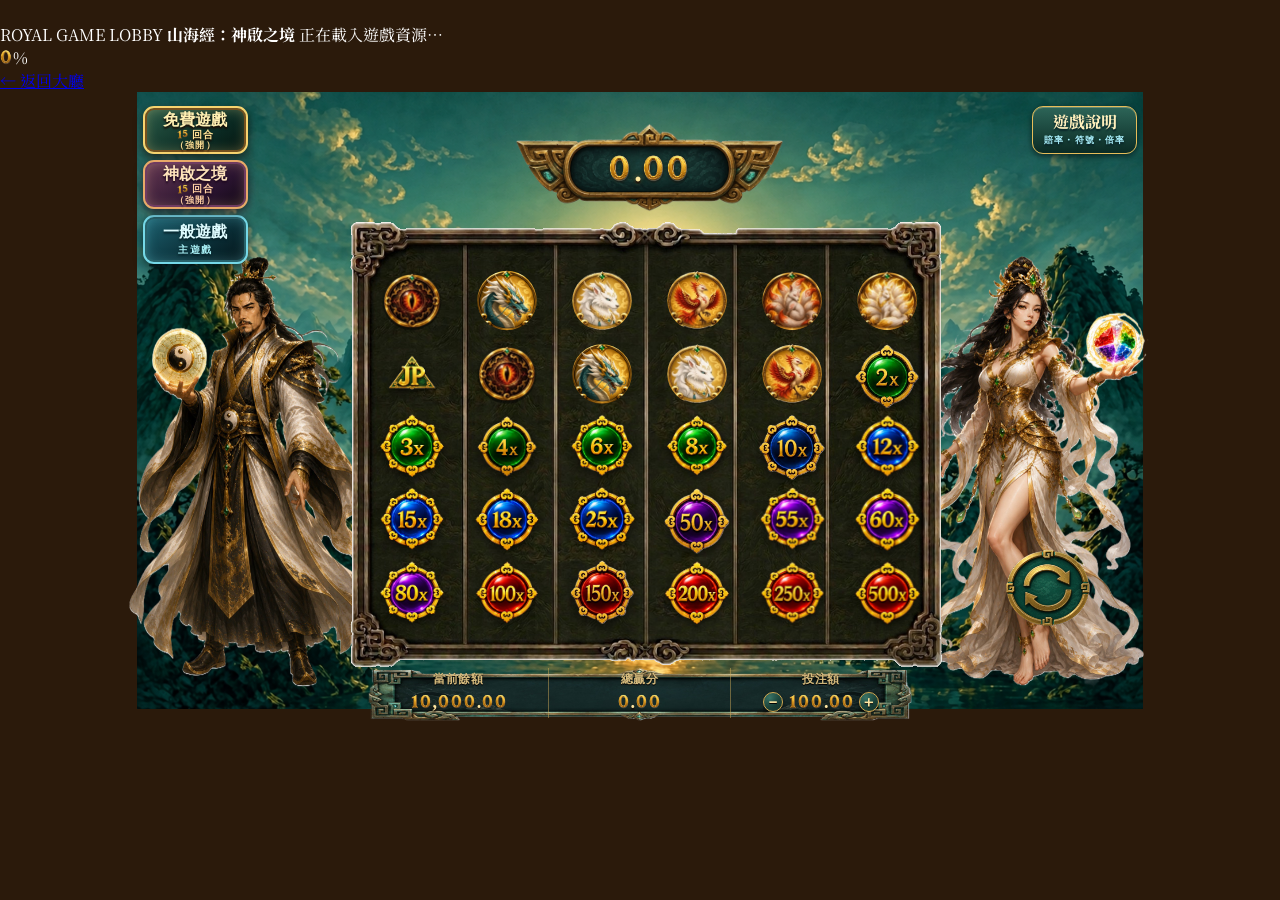
==== commit df1a46b0: "Show loading progress before Shan Hai Jing play" ====
--- a/royal-game-lobby-cloudflare/games/shanhaijing/index.html
+++ b/royal-game-lobby-cloudflare/games/shanhaijing/index.html
@@ -4,10 +4,22 @@
   <meta charset="utf-8">
   <meta name="viewport" content="width=device-width,initial-scale=1">
   <title>山海經：神啟之境</title>
+  <link rel="stylesheet" href="/page-loader.css">
+  <script src="/page-loader.js" defer></script>
   <link rel="stylesheet" href="style.css?v=282">
   <link rel="stylesheet" href="artwork-lock.css?v=349">
 </head>
 <body data-mode="base">
+  <section class="page-loader" data-page-loader data-page="game" aria-hidden="false" aria-live="polite">
+    <img class="page-loader-art" src="/game-art/shanhaijing.png" alt="">
+    <div class="page-loader-panel">
+      <span class="page-loader-kicker">ROYAL GAME LOBBY</span>
+      <strong class="page-loader-title">山海經：神啟之境</strong>
+      <span class="page-loader-caption" data-loader-caption>正在載入遊戲資源…</span>
+      <div class="page-loader-track" role="progressbar" aria-label="遊戲載入進度" aria-valuemin="0" aria-valuemax="100" aria-valuenow="0"><span data-loader-bar></span></div>
+      <span class="page-loader-percent" data-loader-percent>0%</span>
+    </div>
+  </section>
   <a class="lobby-return" href="/" aria-label="返回皇家遊戲大廳">← 返回大廳</a>
   <audio id="bgm" autoplay loop preload="auto" playsinline>
     <source src="assets/dragon-blade-bgm.m4r" type="audio/mp4">
@@ -80,6 +92,6 @@
       <img id="guideArt" src="assets/guide-gameplay.png" alt="遊戲說明：基本玩法與贏分公式">
     </div>
   </section>
-  <script src="game.js?v=345"></script>
+  <script src="game.js?v=346"></script>
 </body>
 </html>
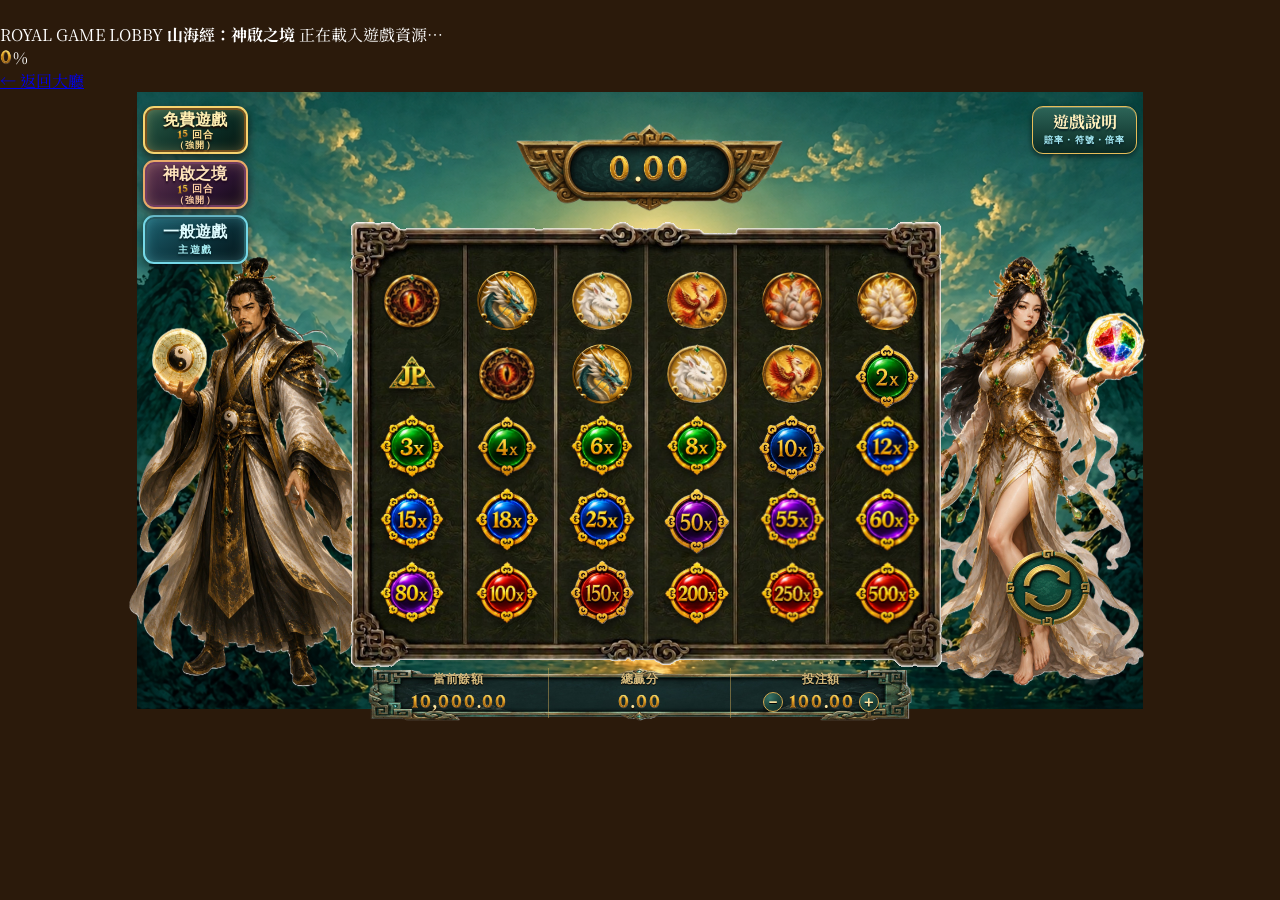
==== commit 3166c5f7: "修正山海經轉輪卡住與符號顯示" ====
--- a/royal-game-lobby-cloudflare/games/shanhaijing/index.html
+++ b/royal-game-lobby-cloudflare/games/shanhaijing/index.html
@@ -92,6 +92,6 @@
       <img id="guideArt" src="assets/guide-gameplay.png" alt="遊戲說明：基本玩法與贏分公式">
     </div>
   </section>
-  <script src="game.js?v=346"></script>
+  <script src="game.js?v=347"></script>
 </body>
 </html>
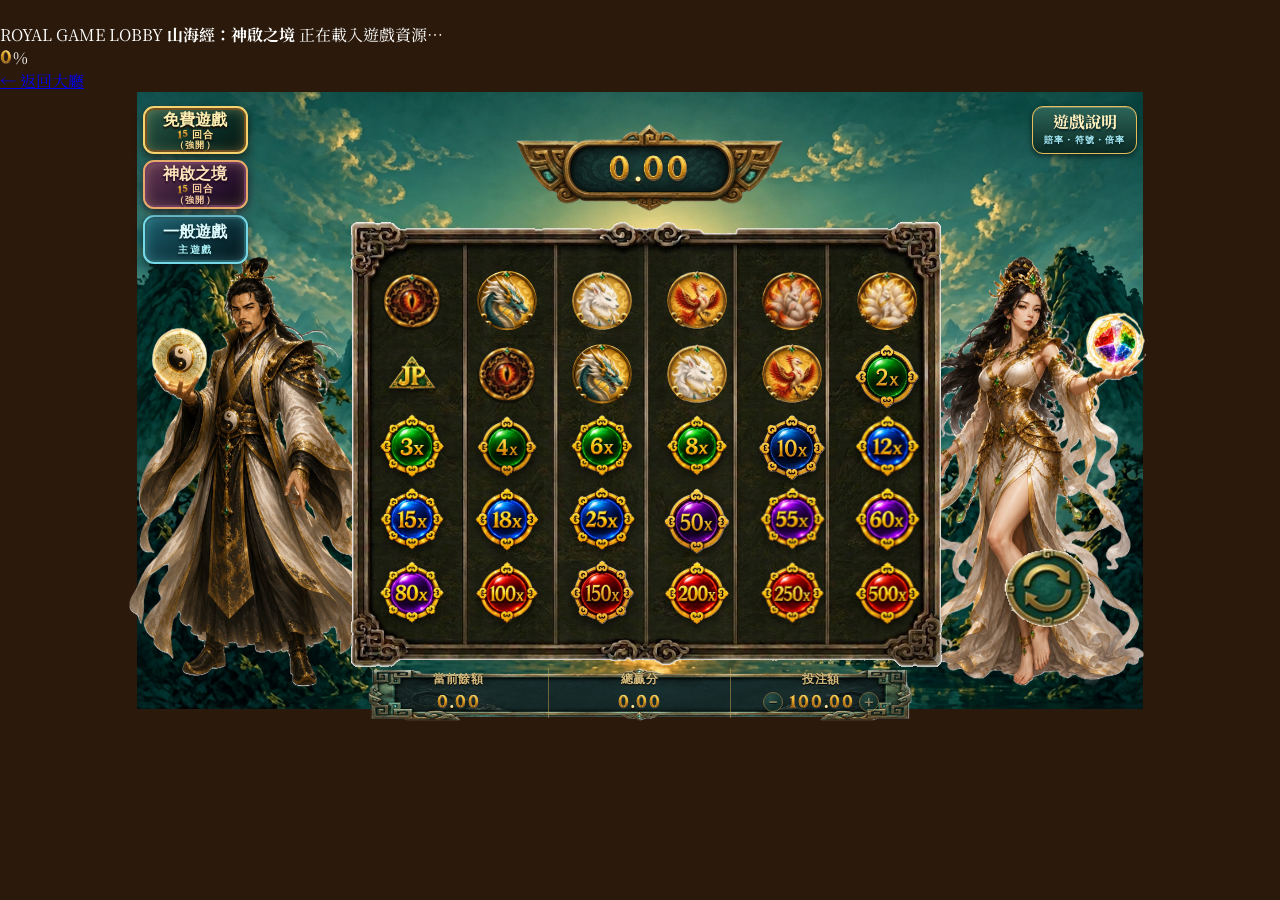
==== commit d03e269c: "修正桌面轉輪定位並讀取帳戶飛飛幣" ====
--- a/royal-game-lobby-cloudflare/games/shanhaijing/index.html
+++ b/royal-game-lobby-cloudflare/games/shanhaijing/index.html
@@ -92,6 +92,6 @@
       <img id="guideArt" src="assets/guide-gameplay.png" alt="遊戲說明：基本玩法與贏分公式">
     </div>
   </section>
-  <script src="game.js?v=347"></script>
+  <script src="game.js?v=348"></script>
 </body>
 </html>
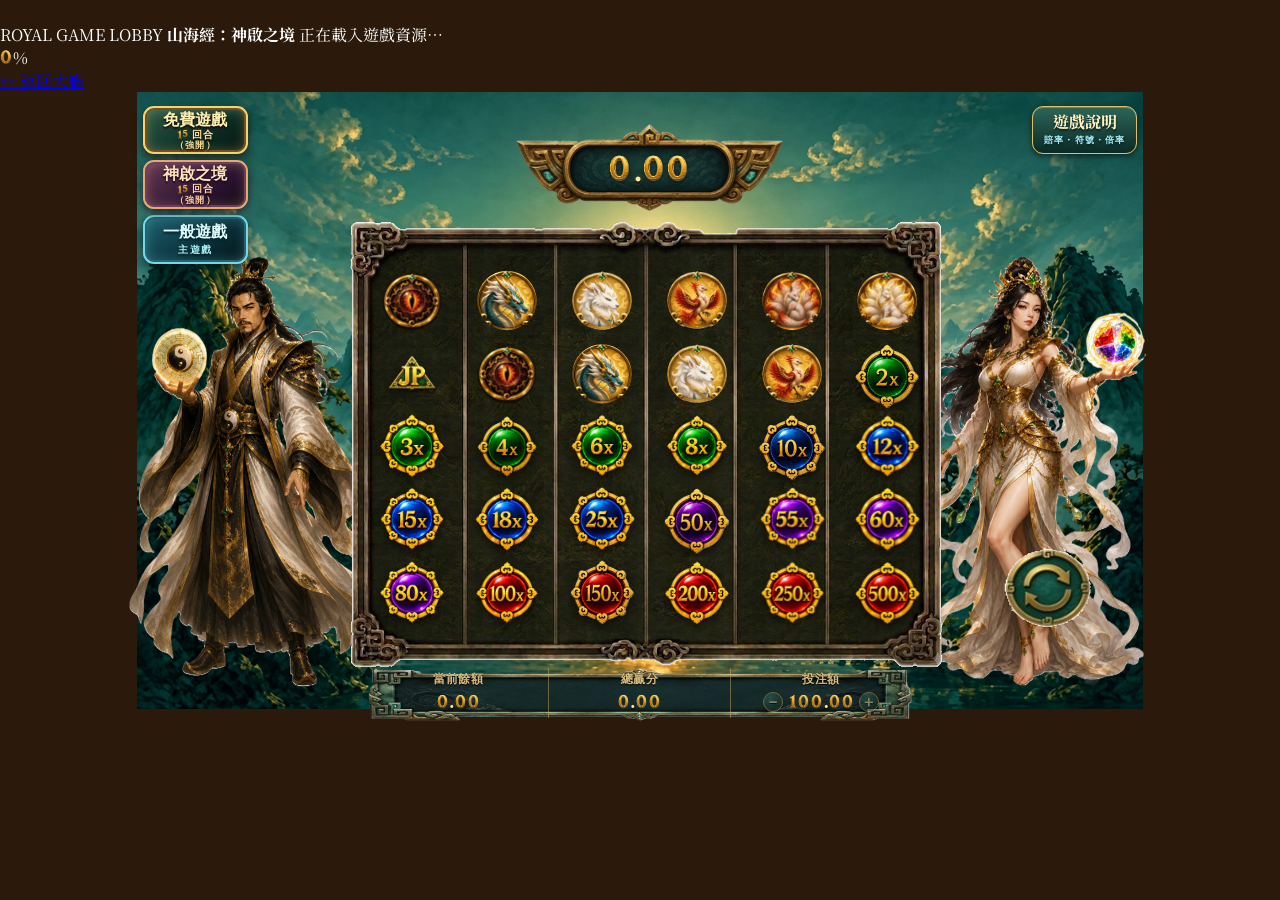
==== commit 898c4e83: "啟用山海經共用餘額扣款" ====
--- a/royal-game-lobby-cloudflare/games/shanhaijing/index.html
+++ b/royal-game-lobby-cloudflare/games/shanhaijing/index.html
@@ -93,5 +93,7 @@
     </div>
   </section>
   <script src="game.js?v=348"></script>
+  <script src="wallet-sync.js?v=1"></script>
 </body>
+    
 </html>
